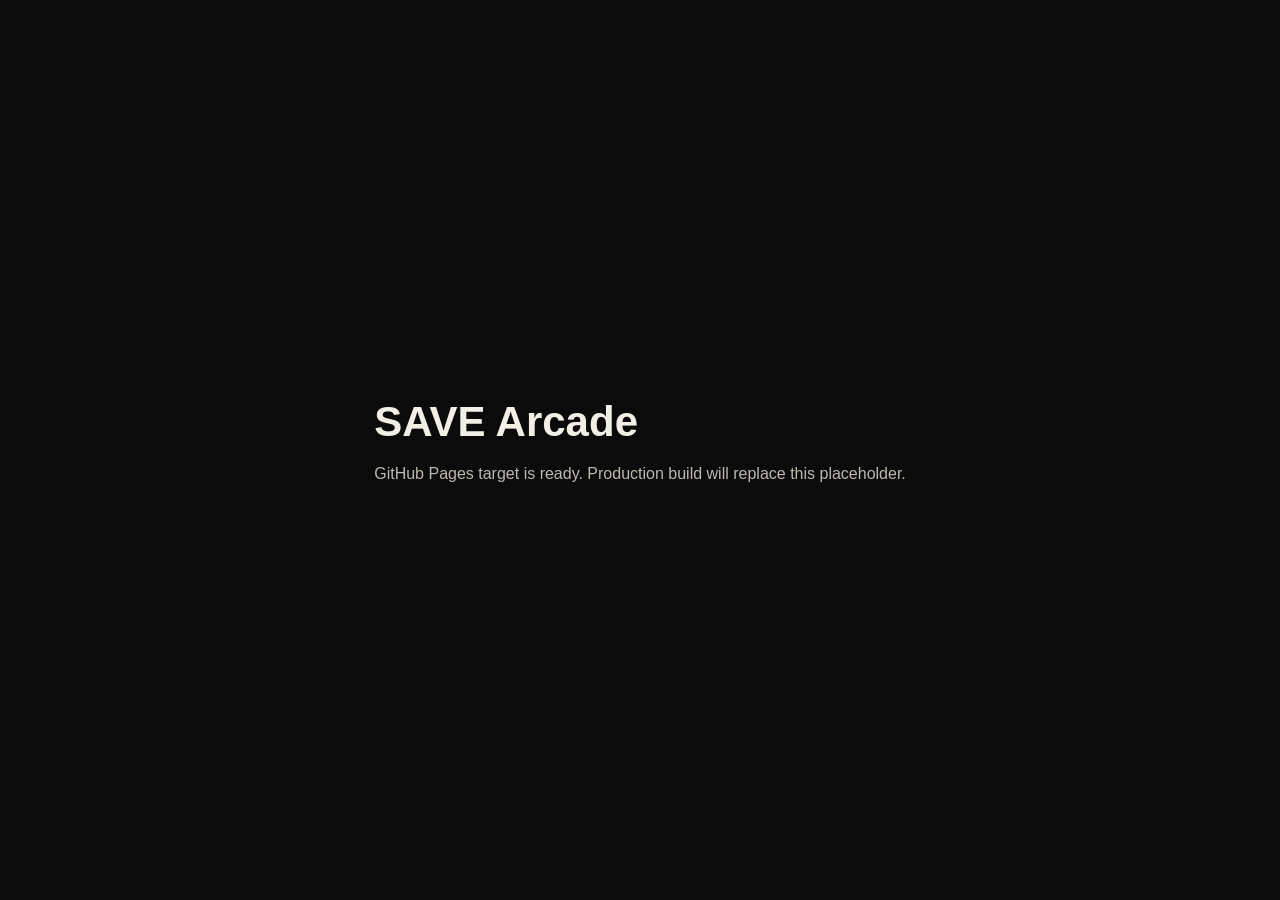
==== save-arcade/index.html @ f0452612 "Create SAVE Arcade GitHub Pages target" ====
<!doctype html>
<html lang="ru">
<head>
  <meta charset="utf-8" />
  <meta name="viewport" content="width=device-width,initial-scale=1" />
  <meta name="robots" content="noindex" />
  <title>SAVE Arcade</title>
  <style>
    html,body{margin:0;min-height:100%;background:#0b0b0b;color:#f2efe6;font-family:Arial,sans-serif}
    main{min-height:100vh;display:grid;place-items:center;padding:24px;box-sizing:border-box}
    div{max-width:680px}
    h1{font-size:42px;margin:0 0 12px}
    p{color:#bdb9af;line-height:1.5}
  </style>
</head>
<body>
  <main><div><h1>SAVE Arcade</h1><p>GitHub Pages target is ready. Production build will replace this placeholder.</p></div></main>
</body>
</html>
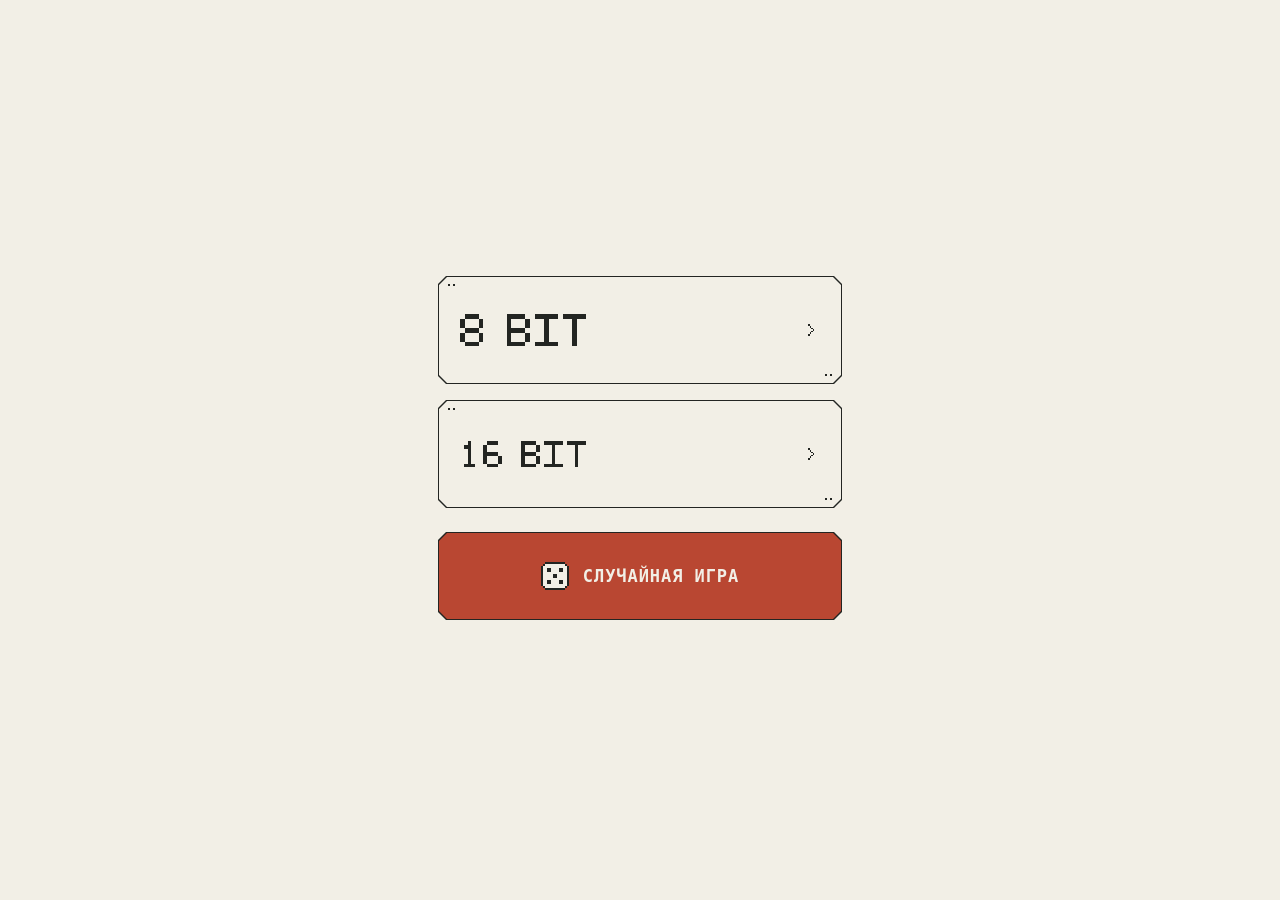
==== commit 5e4db49b: "Deploy SAVE Arcade GitHub Pages 20260927-161026" ====
--- a/save-arcade/index.html
+++ b/save-arcade/index.html
@@ -1,19 +1,22 @@
-<!doctype html>
-<html lang="ru">
-<head>
-  <meta charset="utf-8" />
-  <meta name="viewport" content="width=device-width,initial-scale=1" />
-  <meta name="robots" content="noindex" />
-  <title>SAVE Arcade</title>
-  <style>
-    html,body{margin:0;min-height:100%;background:#0b0b0b;color:#f2efe6;font-family:Arial,sans-serif}
-    main{min-height:100vh;display:grid;place-items:center;padding:24px;box-sizing:border-box}
-    div{max-width:680px}
-    h1{font-size:42px;margin:0 0 12px}
-    p{color:#bdb9af;line-height:1.5}
-  </style>
-</head>
-<body>
-  <main><div><h1>SAVE Arcade</h1><p>GitHub Pages target is ready. Production build will replace this placeholder.</p></div></main>
-</body>
+<!DOCTYPE html>
+<html lang="en">
+  <head>
+    <meta charset="UTF-8" />
+    <link rel="icon" type="image/svg+xml" href="/save-arcade/logo.svg" />
+    <meta
+      name="viewport"
+      content="width=device-width, initial-scale=1, shrink-to-fit=no, user-scalable=no, viewport-fit=cover"
+    />
+    <title>SAVE Arcade</title>
+    <script type="module" crossorigin src="/save-arcade/assets/index-Bg4QU2yu.js"></script>
+    <link rel="stylesheet" crossorigin href="/save-arcade/assets/index-a9hIFBiM.css">
+    <script type="module">import'data:text/javascript,if(!import.meta.resolve)throw Error("import.meta.resolve not supported")';import.meta.url;import("_").catch(()=>1);(async function*(){})().next();window.__vite_is_modern_browser=true</script>
+    <script type="module">!function(){if(window.__vite_is_modern_browser)return;console.warn("vite: loading legacy chunks, syntax error above and the same error below should be ignored");var e=document.getElementById("vite-legacy-polyfill"),n=document.createElement("script");n.src=e.src,n.onload=function(){System.import(document.getElementById('vite-legacy-entry').getAttribute('data-src'))},document.body.appendChild(n)}();</script>
+  </head>
+  <body>
+    <div id="root"></div>
+    <script nomodule>!function(){var e=document,t=e.createElement("script");if(!("noModule"in t)&&"onbeforeload"in t){var n=!1;e.addEventListener("beforeload",(function(e){if(e.target===t)n=!0;else if(!e.target.hasAttribute("nomodule")||!n)return;e.preventDefault()}),!0),t.type="module",t.src=".",e.head.appendChild(t),t.remove()}}();</script>
+    <script nomodule crossorigin id="vite-legacy-polyfill" src="/save-arcade/assets/polyfills-legacy-B8yMaMyM.js"></script>
+    <script nomodule crossorigin id="vite-legacy-entry" data-src="/save-arcade/assets/index-legacy-D33zymS5.js">System.import(document.getElementById('vite-legacy-entry').getAttribute('data-src'))</script>
+  </body>
 </html>
--- a/save-arcade/assets/index-a9hIFBiM.css
+++ b/save-arcade/assets/index-a9hIFBiM.css
@@ -0,0 +1 @@
+.vkui--vkBase--light,:root{--vkui--theme_name:"vkBase"}.vkui--vkBase--dark,.vkui--vkBase--light,:root{--vkui--theme_name_base:"vkBase";--vkui--size_base_padding_horizontal--regular:16px;--vkui--size_switch_height--regular:14px;--vkui--size_switch_height--compact:12px;--vkui--size_switch_width--regular:34px;--vkui--size_switch_width--compact:32px;--vkui--size_switch_pin--regular:20px;--vkui--size_switch_pin--compact:18px;--vkui--size_panel_header_height--regular:56px}.vkui--vkBase--dark,.vkui--vkBase--light,.vkui--vkCom--dark,.vkui--vkCom--light,.vkui--vkIOS--dark,.vkui--vkIOS--light,:root{--vkui--gradient_black:transparent 0%, rgba(0,0,0,.02) 15%, rgba(0,0,0,.08) 30%, rgba(0,0,0,.32) 70%, rgba(0,0,0,.38) 85%, rgba(0,0,0,.4) 100%;--vkui--gradient_white:rgba(255,255,255,0) 0%, rgba(255,255,255,.05) 15%, rgba(255,255,255,.2) 30%, rgba(255,255,255,.8) 70%, rgba(255,255,255,.95) 85%, #fff 100%;--vkui--blur_s:8px;--vkui--blur_m:16px;--vkui--blur_l:48px;--vkui--blur_x_l:96px;--vkui--font_weight_accent1:600;--vkui--font_weight_accent2:500;--vkui--font_weight_accent3:400;--vkui--font_weight_base1:600;--vkui--font_weight_base2:500;--vkui--font_weight_base3:400;--vkui--font_display_title1--font_size--regular:23px;--vkui--font_display_title1--line_height--regular:28px;--vkui--font_display_title1--font_weight--regular:600;--vkui--font_display_title2--font_size--regular:21px;--vkui--font_display_title2--line_height--regular:26px;--vkui--font_display_title2--font_weight--regular:600;--vkui--font_display_title2--font_size--compact:22px;--vkui--font_display_title2--line_height--compact:24px;--vkui--font_display_title2--font_weight--compact:600;--vkui--font_display_title3--font_size--regular:19px;--vkui--font_display_title3--line_height--regular:24px;--vkui--font_display_title3--font_weight--regular:600;--vkui--font_display_title4--font_size--regular:17px;--vkui--font_display_title4--line_height--regular:22px;--vkui--font_display_title4--font_weight--regular:600;--vkui--font_title1--font_size--regular:24px;--vkui--font_title1--line_height--regular:28px;--vkui--font_title1--font_weight--regular:600;--vkui--font_title2--font_size--regular:20px;--vkui--font_title2--line_height--regular:24px;--vkui--font_title2--font_weight--regular:500;--vkui--font_title3--font_size--regular:17px;--vkui--font_title3--line_height--regular:22px;--vkui--font_title3--font_weight--regular:600;--vkui--font_headline1--font_size--regular:16px;--vkui--font_headline1--line_height--regular:20px;--vkui--font_headline1--font_weight--regular:500;--vkui--font_headline2--font_size--regular:15px;--vkui--font_headline2--line_height--regular:20px;--vkui--font_headline2--font_weight--regular:500;--vkui--font_headline2--font_size--compact:14px;--vkui--font_headline2--line_height--compact:20px;--vkui--font_text--font_size--regular:16px;--vkui--font_text--line_height--regular:20px;--vkui--font_text--font_weight--regular:400;--vkui--font_paragraph--font_size--regular:15px;--vkui--font_paragraph--line_height--regular:20px;--vkui--font_paragraph--font_weight--regular:400;--vkui--font_subhead--font_size--regular:14px;--vkui--font_subhead--line_height--regular:18px;--vkui--font_subhead--font_weight--regular:400;--vkui--font_footnote--font_size--regular:13px;--vkui--font_footnote--line_height--regular:16px;--vkui--font_footnote--font_weight--regular:400;--vkui--font_footnote_caps--font_size--regular:13px;--vkui--font_footnote_caps--line_height--regular:16px;--vkui--font_footnote_caps--font_weight--regular:600;--vkui--font_footnote_caps--text_transform--regular:uppercase;--vkui--font_caption1--font_size--regular:12px;--vkui--font_caption1--line_height--regular:14px;--vkui--font_caption1--font_weight--regular:400;--vkui--font_caption1_caps--font_size--regular:12px;--vkui--font_caption1_caps--line_height--regular:14px;--vkui--font_caption1_caps--font_weight--regular:600;--vkui--font_caption1_caps--text_transform--regular:uppercase;--vkui--font_caption2--font_size--regular:11px;--vkui--font_caption2--line_height--regular:14px;--vkui--font_caption2--font_weight--regular:400;--vkui--font_caption2_caps--font_size--regular:11px;--vkui--font_caption2_caps--line_height--regular:14px;--vkui--font_caption2_caps--font_weight--regular:600;--vkui--font_caption2_caps--text_transform--regular:uppercase;--vkui--font_caption3--font_size--regular:9px;--vkui--font_caption3--line_height--regular:12px;--vkui--font_caption3--font_weight--regular:400;--vkui--font_caption3_caps--font_size--regular:9px;--vkui--font_caption3_caps--line_height--regular:12px;--vkui--font_caption3_caps--font_weight--regular:600;--vkui--font_caption3_caps--text_transform--regular:uppercase;--vkui--size_select_icon_padding--regular:6px;--vkui--size_select_icon_padding--compact:7px;--vkui--size_popup_base_padding--regular:32px;--vkui--size_popup_base_padding--compact:20px;--vkui--size_popup_header_padding--regular:24px;--vkui--size_popup_header_padding--compact:16px;--vkui--size_label_horizontal_margin--regular:16px;--vkui--size_border_radius_rounded--regular:48px;--vkui--size_check_border_radius--regular:4px;--vkui--size_border_radius_paper--regular:12px;--vkui--size_border_radius_promo--regular:20px;--vkui--size_cell_height--regular:48px;--vkui--size_cell_height--compact:44px;--vkui--size_field_height--regular:44px;--vkui--size_field_height--compact:36px;--vkui--size_search_height--regular:36px;--vkui--size_search_height--compact:32px;--vkui--size_button_extra_small_height--regular:24px;--vkui--size_button_extra_small_height--compact:22px;--vkui--size_button_small_height--regular:30px;--vkui--size_button_small_height--compact:28px;--vkui--size_button_medium_height--regular:36px;--vkui--size_button_medium_height--compact:32px;--vkui--size_button_large_height--regular:44px;--vkui--size_button_large_height--compact:36px;--vkui--size_checkbox--regular:16px;--vkui--size_arrow--regular:8px;--vkui--size_arrow_promo--regular:40px;--vkui--size_popup_medium--regular:680px;--vkui--size_popup_large--regular:880px;--vkui--size_field_horizontal_padding--regular:12px;--vkui--size_button_padding_horizontal--regular:12px;--vkui--size_arrow_padding--regular:12px;--vkui--size_tooltip_margin--regular:8px;--vkui--size_icon_u_i--regular:16px;--vkui--size_avatar_x_s--regular:24px;--vkui--size_avatar_s--regular:32px;--vkui--size_avatar_m--regular:48px;--vkui--size_avatar_l--regular:96px;--vkui--size_avatar_x_l--regular:128px;--vkui--size_badge_x_s--regular:12px;--vkui--size_badge_s--regular:16px;--vkui--size_badge_m--regular:24px;--vkui--size_badge_l--regular:44px;--vkui--size_badge_x_l--regular:56px;--vkui--size_cardgrid_padding--regular:8px;--vkui--size_cardgrid_padding_vertical--regular:8px;--vkui--size_base_padding_vertical--regular:12px;--vkui--size_button_group_gap_space--regular:1px;--vkui--size_button_group_gap_small--regular:8px;--vkui--size_button_group_gap_medium--regular:12px;--vkui--size_option_hierarchy--regular:32px;--vkui--size_button_base_small_padding_horizontal--regular:16px;--vkui--size_button_base_medium_padding_horizontal--regular:16px;--vkui--size_button_base_large_padding_horizontal--regular:20px;--vkui--size_button_base_small_padding_horizontal_icon--regular:12px;--vkui--size_button_base_medium_padding_horizontal_icon--regular:12px;--vkui--size_button_base_large_padding_horizontal_icon--regular:16px;--vkui--size_button_tertiary_small_padding_horizontal--regular:12px;--vkui--size_button_tertiary_medium_padding_horizontal--regular:12px;--vkui--size_button_tertiary_large_padding_horizontal--regular:16px;--vkui--size_button_tertiary_small_padding_horizontal_icon--regular:8px;--vkui--size_button_tertiary_medium_padding_horizontal_icon--regular:8px;--vkui--size_button_tertiary_large_padding_horizontal_icon--regular:12px;--vkui--size_button_minimum_width--regular:80px;--vkui--size_split_col_padding_horizontal--regular:16px;--vkui--size_subnavigation_bar_gap--regular:8px;--vkui--size_subnavigation_bar_padding_vertical--regular:12px;--vkui--size_border1x--regular:1px;--vkui--size_border2x--regular:.5px;--vkui--size_border3x--regular:.33px;--vkui--spacing_size_3xs:2px;--vkui--spacing_size_2xs:2px;--vkui--spacing_size_xs:4px;--vkui--spacing_size_s:6px;--vkui--spacing_size_m:8px;--vkui--spacing_size_l:10px;--vkui--spacing_size_xl:12px;--vkui--spacing_size_2xl:16px;--vkui--spacing_size_3xl:20px;--vkui--spacing_size_4xl:24px;--vkui--spacing_size_5xl:32px;--vkui--spacing_size_6xl:40px;--vkui--animation_duration_l:.4s;--vkui--animation_duration_m:.2s;--vkui--animation_duration_s:.1s;--vkui--animation_easing_default:cubic-bezier(.3, .3, .5, 1);--vkui--opacity_disable:.52;--vkui--opacity_disable_accessibility:.52;--vkui--opacity_active:.72;--vkui--z_index_modal:99;--vkui--z_index_popout:100;--vkui--font_headline--font_size--regular:16px;--vkui--font_headline--line_height--regular:20px;--vkui--font_headline--font_weight--regular:500;--vkui--color_background_accent_tint:#5a9eff;--vkui--color_background_contrast_secondary_alpha--hover:rgba(255,255,255,.24);--vkui--color_background_contrast_secondary_alpha--active:rgba(255,255,255,.28);--vkui--color_text_primary_invariably:#000;--vkui--color_text_link_tint:#71aaeb;--vkui--color_text_link_visited:#4986cc;--vkui--color_icon_contrast_secondary:#f2f3f5;--vkui--color_accent_orange_fire:#f05c44;--vkui--color_accent_secondary:#3f8ae0;--vkui--color_overlay_primary:rgba(0,0,0,.4);--vkui--color_overlay_primary--hover:rgba(0,0,0,.44);--vkui--color_overlay_primary--active:rgba(0,0,0,.48);--vkui--color_avatar_overlay:rgba(0,0,0,.6);--vkui--color_avatar_overlay--hover:rgba(0,0,0,.64);--vkui--color_avatar_overlay--active:rgba(0,0,0,.68);--vkui--color_avatar_overlay_inverse_alpha:rgba(255,255,255,.85);--vkui--color_avatar_overlay_inverse_alpha--hover:rgba(255,255,255,.89);--vkui--color_avatar_overlay_inverse_alpha--active:rgba(255,255,255,.93);--vkui--color_transparent:transparent}.vkui--vkBase--light,.vkui--vkCom--light,.vkui--vkIOS--light,:root{--vkui--gradient_tint:rgba(249,249,249,0) 0%, rgba(249,249,249,.05) 15%, rgba(249,249,249,.2) 30%, rgba(249,249,249,.8) 70%, rgba(249,249,249,.95) 85%, #f9f9f9 100%;--vkui--gradient:rgba(255,255,255,0) 0%, rgba(255,255,255,.05) 15%, rgba(255,255,255,.2) 30%, rgba(255,255,255,.8) 70%, rgba(255,255,255,.95) 85%, #fff 100%;--vkui--elevation1:0px 0px 2px rgba(0,0,0,.03), 0px 2px 2px rgba(0,0,0,.06);--vkui--elevation1_invert_y:0px 0px 2px rgba(0,0,0,.03), 0px -2px 2px rgba(0,0,0,.06);--vkui--elevation2:0px 4px 8px rgba(0,0,0,.04), 0px 0px 4px rgba(0,0,0,.06);--vkui--elevation3:0px 0px 2px rgba(0,0,0,.08), 0px 4px 16px rgba(0,0,0,.08);--vkui--elevation4:0px 0px 8px rgba(0,0,0,.12), 0px 16px 16px rgba(0,0,0,.16);--vkui--colors_scheme:light;--vkui--color_background_accent_tint--hover:#5698f7;--vkui--color_background_accent_tint--active:#5393ef;--vkui--color_background_accent_alternative--hover:#2483e4;--vkui--color_background_accent_alternative--active:#237edd;--vkui--color_background_content--hover:#f5f5f7;--vkui--color_background_content--active:#ebecef;--vkui--color_background_content_alpha:rgba(255,255,255,.8);--vkui--color_background_content_alpha--hover:rgba(255,255,255,.84);--vkui--color_background_content_alpha--active:rgba(255,255,255,.88);--vkui--color_background_content_inverse:#19191a;--vkui--color_background_content_inverse--hover:#18191b;--vkui--color_background_content_inverse--active:#17181d;--vkui--color_background_tertiary_alpha:rgba(0,0,0,.03);--vkui--color_background_tertiary_alpha--hover:rgba(0,0,0,.07);--vkui--color_background_tertiary_alpha--active:rgba(0,0,0,.11);--vkui--color_background_contrast--hover:#f5f5f7;--vkui--color_background_contrast--active:#ebecef;--vkui--color_background_contrast_secondary_alpha:rgba(255,255,255,.2);--vkui--color_background_contrast_themed:#fff;--vkui--color_background_contrast_themed--hover:#f5f5f7;--vkui--color_background_contrast_themed--active:#ebecef;--vkui--color_background_modal:#fff;--vkui--color_background_modal--hover:#f5f5f7;--vkui--color_background_modal--active:#ebecef;--vkui--color_background_positive--hover:#48ac4a;--vkui--color_background_positive--active:#45a64a;--vkui--color_background_positive_tint:#e8f9e8;--vkui--color_background_positive_tint--hover:#dff0e1;--vkui--color_background_positive_tint--active:#d5e6da;--vkui--color_background_warning:#fff2d6;--vkui--color_background_warning--hover:#f5e9d0;--vkui--color_background_warning--active:#ebe0ca;--vkui--color_background_negative--hover:#dd4446;--vkui--color_background_negative--active:#d44245;--vkui--color_background_info_tint:#deeeff;--vkui--color_background_info_tint--hover:#d5e5f7;--vkui--color_background_info_tint--active:#ccdcef;--vkui--color_header_background--hover:#f5f5f7;--vkui--color_header_background--active:#ebecef;--vkui--color_text_primary:#000;--vkui--color_text_primary--hover:#000102;--vkui--color_text_primary--active:#000105;--vkui--color_text_primary_alpha:rgba(37,41,46,.84);--vkui--color_text_primary_alpha--hover:rgba(37,41,46,.88);--vkui--color_text_primary_alpha--active:rgba(37,41,46,.92);--vkui--color_text_primary_invariably--hover:#000102;--vkui--color_text_primary_invariably--active:#000105;--vkui--color_text_secondary--hover:#7c8795;--vkui--color_text_secondary--active:#778292;--vkui--color_text_secondary_alpha:rgba(37,41,46,.55);--vkui--color_text_secondary_alpha--hover:rgba(37,41,46,.59);--vkui--color_text_secondary_alpha--active:rgba(37,41,46,.63);--vkui--color_text_tertiary--hover:#939ca9;--vkui--color_text_tertiary--active:#8d96a4;--vkui--color_text_contrast--hover:#f5f5f7;--vkui--color_text_contrast--active:#ebecef;--vkui--color_text_contrast_themed--hover:#f5f5f7;--vkui--color_text_contrast_themed--active:#ebecef;--vkui--color_text_positive--hover:#48ac4a;--vkui--color_text_positive--active:#45a64a;--vkui--color_text_negative--hover:#dd4446;--vkui--color_text_negative--active:#d44245;--vkui--color_text_link_tint--hover:#6ca4e4;--vkui--color_text_link_tint--active:#689edd;--vkui--color_text_link_visited--hover:#4681c6;--vkui--color_text_link_visited--active:#437dc1;--vkui--color_link_contrast--hover:#f5f5f7;--vkui--color_link_contrast--active:#ebecef;--vkui--color_icon_primary:#2c2d2e;--vkui--color_icon_primary--hover:#2a2c2f;--vkui--color_icon_primary--active:#282b2f;--vkui--color_icon_primary_invariably--hover:#2a2c2f;--vkui--color_icon_primary_invariably--active:#282b2f;--vkui--color_icon_medium_alpha:rgba(0,0,0,.48);--vkui--color_icon_medium_alpha--hover:rgba(0,0,0,.52);--vkui--color_icon_medium_alpha--active:rgba(0,0,0,.56);--vkui--color_icon_secondary--hover:#939ca9;--vkui--color_icon_secondary--active:#8d96a4;--vkui--color_icon_secondary_alpha:rgba(0,0,0,.36);--vkui--color_icon_secondary_alpha--hover:rgba(0,0,0,.4);--vkui--color_icon_secondary_alpha--active:rgba(0,0,0,.44);--vkui--color_icon_tertiary_alpha:rgba(0,0,0,.24);--vkui--color_icon_tertiary_alpha--hover:rgba(0,0,0,.28);--vkui--color_icon_tertiary_alpha--active:rgba(0,0,0,.32);--vkui--color_icon_contrast--hover:#f5f5f7;--vkui--color_icon_contrast--active:#ebecef;--vkui--color_icon_contrast_themed--hover:#f5f5f7;--vkui--color_icon_contrast_themed--active:#ebecef;--vkui--color_icon_contrast_secondary--hover:#e8eaee;--vkui--color_icon_contrast_secondary--active:#dfe1e6;--vkui--color_icon_positive--hover:#48ac4a;--vkui--color_icon_positive--active:#45a64a;--vkui--color_icon_warning:#f8a01c;--vkui--color_icon_warning--hover:#ee9a1d;--vkui--color_icon_warning--active:#e4941f;--vkui--color_icon_negative--hover:#dd4446;--vkui--color_icon_negative--active:#d44245;--vkui--color_separator_primary2x--hover:#c3c4c7;--vkui--color_separator_primary2x--active:#bbbdc1;--vkui--color_separator_primary3x--hover:#b6b8bc;--vkui--color_separator_primary3x--active:#afb1b6;--vkui--color_separator_primary_alpha:rgba(0,0,0,.12);--vkui--color_separator_primary_alpha--hover:rgba(0,0,0,.16);--vkui--color_separator_primary_alpha--active:rgba(0,0,0,.2);--vkui--color_stroke_positive--hover:#48ac4a;--vkui--color_stroke_positive--active:#45a64a;--vkui--color_stroke_negative--hover:#dd4446;--vkui--color_stroke_negative--active:#d44245;--vkui--color_stroke_contrast:#fff;--vkui--color_stroke_contrast--hover:#f5f5f7;--vkui--color_stroke_contrast--active:#ebecef;--vkui--color_stroke_primary:#2c2d2e;--vkui--color_stroke_primary--hover:#2a2c2f;--vkui--color_stroke_primary--active:#282b2f;--vkui--color_image_border_alpha:rgba(0,0,0,.08);--vkui--color_image_border_alpha--hover:rgba(0,0,0,.12);--vkui--color_image_border_alpha--active:rgba(0,0,0,.16);--vkui--color_field_border_alpha:rgba(0,0,0,.12);--vkui--color_field_border_alpha--hover:rgba(0,0,0,.24);--vkui--color_field_border_alpha--active:rgba(0,0,0,.36);--vkui--color_accent_red--hover:#f53247;--vkui--color_accent_red--active:#eb3046;--vkui--color_accent_orange_fire--hover:#e65944;--vkui--color_accent_orange_fire--active:#dd5643;--vkui--color_accent_orange--hover:#f59a02;--vkui--color_accent_orange--active:#eb9405;--vkui--color_accent_orange_peach:#f9b54f;--vkui--color_accent_orange_peach--hover:#efae4e;--vkui--color_accent_orange_peach--active:#e5a84e;--vkui--color_accent_green--hover:#48ac4a;--vkui--color_accent_green--active:#45a64a;--vkui--color_accent_purple--hover:#6e59df;--vkui--color_accent_purple--active:#6a56d8;--vkui--color_accent_violet--hover:#742dbb;--vkui--color_accent_violet--active:#6f2cb6;--vkui--color_accent_raspberry_pink:#e03fab;--vkui--color_accent_raspberry_pink--hover:#d73da7;--vkui--color_accent_raspberry_pink--active:#ce3ba2;--vkui--color_accent_secondary--hover:#3c85d9;--vkui--color_accent_secondary--active:#3a80d3;--vkui--color_action_sheet_text:#3f8ae0;--vkui--color_action_sheet_text--hover:#3c85d9;--vkui--color_action_sheet_text--active:#3a80d3;--vkui--color_image_placeholder:#f2f3f5;--vkui--color_image_placeholder--hover:#e8eaee;--vkui--color_image_placeholder--active:#dfe1e6;--vkui--color_image_placeholder_alpha:rgba(0,28,61,.08);--vkui--color_image_placeholder_alpha--hover:rgba(0,28,61,.12);--vkui--color_image_placeholder_alpha--active:rgba(0,28,61,.16);--vkui--color_write_bar_input_border_alpha:rgba(0,0,0,.08);--vkui--color_write_bar_input_border_alpha--hover:rgba(0,0,0,.12);--vkui--color_write_bar_input_border_alpha--active:rgba(0,0,0,.16);--vkui--color_segmented_control:#fff;--vkui--color_segmented_control--hover:#f5f5f7;--vkui--color_segmented_control--active:#ebecef;--vkui--color_tabbar_text_inactive:#99a2ad;--vkui--color_tabbar_text_inactive--hover:#939ca9;--vkui--color_tabbar_text_inactive--active:#8d96a4;--vkui--color_transparent--hover:rgba(0,16,61,.04);--vkui--color_transparent--active:rgba(0,16,61,.08)}.vkui--vkBase--dark,.vkui--vkBase--light,.vkui--vkIOS--dark,.vkui--vkIOS--light,:root{--vkui--font_family_fallbacks:-apple-system, system-ui, "Helvetica Neue", Roboto, sans-serif;--vkui--font_family_accent:-apple-system, system-ui, "Helvetica Neue", Roboto, sans-serif;--vkui--font_family_base:-apple-system, system-ui, "Helvetica Neue", Roboto, sans-serif;--vkui--font_display_title1--font_family--regular:-apple-system, system-ui, "Helvetica Neue", Roboto, sans-serif;--vkui--font_display_title2--font_family--regular:-apple-system, system-ui, "Helvetica Neue", Roboto, sans-serif;--vkui--font_display_title2--font_family--compact:-apple-system, system-ui, "Helvetica Neue", Roboto, sans-serif;--vkui--font_display_title3--font_family--regular:-apple-system, system-ui, "Helvetica Neue", Roboto, sans-serif;--vkui--font_display_title4--font_family--regular:-apple-system, system-ui, "Helvetica Neue", Roboto, sans-serif;--vkui--font_title1--font_family--regular:-apple-system, system-ui, "Helvetica Neue", Roboto, sans-serif;--vkui--font_title2--font_family--regular:-apple-system, system-ui, "Helvetica Neue", Roboto, sans-serif;--vkui--font_title3--font_family--regular:-apple-system, system-ui, "Helvetica Neue", Roboto, sans-serif;--vkui--font_headline1--font_family--regular:-apple-system, system-ui, "Helvetica Neue", Roboto, sans-serif;--vkui--font_headline1--font_size--compact:15px;--vkui--font_headline1--line_height--compact:20px;--vkui--font_headline2--font_family--regular:-apple-system, system-ui, "Helvetica Neue", Roboto, sans-serif;--vkui--font_text--font_family--regular:-apple-system, system-ui, "Helvetica Neue", Roboto, sans-serif;--vkui--font_text--font_size--compact:15px;--vkui--font_text--line_height--compact:20px;--vkui--font_paragraph--font_family--regular:-apple-system, system-ui, "Helvetica Neue", Roboto, sans-serif;--vkui--font_subhead--font_family--regular:-apple-system, system-ui, "Helvetica Neue", Roboto, sans-serif;--vkui--font_subhead--font_size--compact:13px;--vkui--font_subhead--line_height--compact:16px;--vkui--font_footnote--font_family--regular:-apple-system, system-ui, "Helvetica Neue", Roboto, sans-serif;--vkui--font_footnote_caps--font_family--regular:-apple-system, system-ui, "Helvetica Neue", Roboto, sans-serif;--vkui--font_caption1--font_family--regular:-apple-system, system-ui, "Helvetica Neue", Roboto, sans-serif;--vkui--font_caption1_caps--font_family--regular:-apple-system, system-ui, "Helvetica Neue", Roboto, sans-serif;--vkui--font_caption2--font_family--regular:-apple-system, system-ui, "Helvetica Neue", Roboto, sans-serif;--vkui--font_caption2_caps--font_family--regular:-apple-system, system-ui, "Helvetica Neue", Roboto, sans-serif;--vkui--font_caption3--font_family--regular:-apple-system, system-ui, "Helvetica Neue", Roboto, sans-serif;--vkui--font_caption3_caps--font_family--regular:-apple-system, system-ui, "Helvetica Neue", Roboto, sans-serif;--vkui--size_popup_small--regular:430px;--vkui--size_form_item_padding_vertical--regular:12px;--vkui--font_headline--font_family--regular:-apple-system, system-ui, "Helvetica Neue", Roboto, sans-serif;--vkui--font_headline--font_size--compact:15px;--vkui--font_headline--line_height--compact:20px;--vkui--color_background_contrast_inverse:#2c2d2e;--vkui--color_background_positive:#4bb34b;--vkui--color_text_positive:#4bb34b;--vkui--color_icon_primary_invariably:#2c2d2e;--vkui--color_icon_positive:#4bb34b;--vkui--color_stroke_positive:#4bb34b;--vkui--color_accent_gray:#a3adb8;--vkui--color_accent_red:#ff3347;--vkui--color_accent_orange:#ffa000;--vkui--color_accent_lime:#aff70d;--vkui--color_accent_green:#4bb34b;--vkui--color_accent_cyan:#13ffd0;--vkui--color_accent_azure:#07f;--vkui--color_accent_pink:#f45fff;--vkui--color_overlay_secondary:rgba(0,0,0,.27);--vkui--color_overlay_secondary--hover:rgba(0,0,0,.31);--vkui--color_overlay_secondary--active:rgba(0,0,0,.35)}.vkui--vkBase--dark,.vkui--vkBase--light,.vkui--vkCom--dark,.vkui--vkCom--light,:root{--vkui--size_border_radius--regular:8px;--vkui--size_card_border_radius--regular:8px;--vkui--size_panel_header_height--compact:48px;--vkui--animation_easing_platform:cubic-bezier(.4, 0, .2, 1)}.vkui--vkBase--light,.vkui--vkIOS--light,:root{--vkui--color_background_accent:#2688eb;--vkui--color_background_accent--hover:#2483e4;--vkui--color_background_accent--active:#237edd;--vkui--color_background_accent_themed:#2688eb;--vkui--color_background_accent_themed--hover:#2483e4;--vkui--color_background_accent_themed--active:#237edd;--vkui--color_background_accent_themed_alpha:rgba(38,136,235,.2);--vkui--color_background_accent_themed_alpha--hover:rgba(38,136,235,.24);--vkui--color_background_accent_themed_alpha--active:rgba(38,136,235,.28);--vkui--color_background:#ebedf0;--vkui--color_background--hover:#e2e4e9;--vkui--color_background--active:#d8dbe2;--vkui--color_background_content:#fff;--vkui--color_background_secondary:#f5f5f5;--vkui--color_background_secondary--hover:#ebecee;--vkui--color_background_secondary--active:#e1e3e6;--vkui--color_background_secondary_alpha:rgba(0,0,0,.04);--vkui--color_background_secondary_alpha--hover:rgba(0,0,0,.08);--vkui--color_background_secondary_alpha--active:rgba(0,0,0,.12);--vkui--color_background_tertiary:#f9f9f9;--vkui--color_background_tertiary--hover:#eff0f1;--vkui--color_background_tertiary--active:#e5e6ea;--vkui--color_background_contrast:#fff;--vkui--color_background_contrast_inverse--hover:#2a2c2f;--vkui--color_background_contrast_inverse--active:#282b2f;--vkui--color_background_modal_inverse:#1c1d1e;--vkui--color_background_modal_inverse--hover:#1b1c1f;--vkui--color_background_modal_inverse--active:#1a1c20;--vkui--color_background_negative:#e64646;--vkui--color_background_negative_tint:#ffe9e9;--vkui--color_background_negative_tint--hover:#f5e0e2;--vkui--color_background_negative_tint--active:#ebd8db;--vkui--color_field_background:#f2f3f5;--vkui--color_field_background--hover:#e8eaee;--vkui--color_field_background--active:#dfe1e6;--vkui--color_header_background:#fff;--vkui--color_text_accent:#2688eb;--vkui--color_text_accent--hover:#2483e4;--vkui--color_text_accent--active:#237edd;--vkui--color_text_accent_themed:#2688eb;--vkui--color_text_accent_themed--hover:#2483e4;--vkui--color_text_accent_themed--active:#237edd;--vkui--color_text_secondary:#818c99;--vkui--color_text_subhead:#6d7885;--vkui--color_text_subhead--hover:#697482;--vkui--color_text_subhead--active:#64707f;--vkui--color_text_tertiary:#99a2ad;--vkui--color_text_contrast:#fff;--vkui--color_text_contrast_themed:#fff;--vkui--color_text_negative:#e64646;--vkui--color_text_link:#2d81e0;--vkui--color_text_link--hover:#2b7cd9;--vkui--color_text_link--active:#2978d3;--vkui--color_text_link_themed:#2d81e0;--vkui--color_text_link_themed--hover:#2b7cd9;--vkui--color_text_link_themed--active:#2978d3;--vkui--color_text_muted:#2c2d2e;--vkui--color_text_muted--hover:#2a2c2f;--vkui--color_text_muted--active:#282b2f;--vkui--color_link_contrast:#fff;--vkui--color_icon_accent:#2688eb;--vkui--color_icon_accent--hover:#2483e4;--vkui--color_icon_accent--active:#237edd;--vkui--color_icon_accent_themed:#2688eb;--vkui--color_icon_accent_themed--hover:#2483e4;--vkui--color_icon_accent_themed--active:#237edd;--vkui--color_icon_medium:#818c99;--vkui--color_icon_medium--hover:#7c8795;--vkui--color_icon_medium--active:#778292;--vkui--color_icon_secondary:#99a2ad;--vkui--color_icon_tertiary:#b8c1cc;--vkui--color_icon_tertiary--hover:#b1bac6;--vkui--color_icon_tertiary--active:#a9b3c1;--vkui--color_icon_contrast:#fff;--vkui--color_icon_contrast_themed:#fff;--vkui--color_icon_negative:#e64646;--vkui--color_stroke_accent:#2688eb;--vkui--color_stroke_accent--hover:#2483e4;--vkui--color_stroke_accent--active:#237edd;--vkui--color_stroke_accent_themed:#2688eb;--vkui--color_stroke_accent_themed--hover:#2483e4;--vkui--color_stroke_accent_themed--active:#237edd;--vkui--color_separator_primary:#d7d8d9;--vkui--color_separator_primary--hover:#ced0d3;--vkui--color_separator_primary--active:#c6c8cd;--vkui--color_separator_primary2x:#cbcccd;--vkui--color_separator_primary3x:#bebfc1;--vkui--color_separator_secondary:#e1e3e6;--vkui--color_separator_secondary--hover:#d8dbdf;--vkui--color_separator_secondary--active:#cfd2d8;--vkui--color_stroke_negative:#e64646;--vkui--color_accent_blue:#2688eb;--vkui--color_accent_blue--hover:#2483e4;--vkui--color_accent_blue--active:#237edd;--vkui--color_accent_gray--hover:#9ca7b3;--vkui--color_accent_gray--active:#96a0ae;--vkui--color_accent_lime--hover:#a8ee0f;--vkui--color_accent_lime--active:#a1e511;--vkui--color_accent_cyan--hover:#12f5ca;--vkui--color_accent_cyan--active:#11ecc4;--vkui--color_accent_azure--hover:#0073f7;--vkui--color_accent_azure--active:#006fef;--vkui--color_accent_purple:#735ce6;--vkui--color_accent_violet:#792ec0;--vkui--color_accent_pink--hover:#ea5cf7;--vkui--color_accent_pink--active:#e059ef;--vkui--color_skeleton_from:#f5f5f5;--vkui--color_skeleton_from--hover:#ebecee;--vkui--color_skeleton_from--active:#e1e3e6;--vkui--color_skeleton_to:#e1e3e6;--vkui--color_skeleton_to--hover:#d8dbdf;--vkui--color_skeleton_to--active:#cfd2d8;--vkui--color_button_text:#2688eb;--vkui--color_button_text--hover:#2483e4;--vkui--color_button_text--active:#237edd;--vkui--color_button_icon:#2688eb;--vkui--color_button_icon--hover:#2483e4;--vkui--color_button_icon--active:#237edd;--vkui--color_button_stroke:#2688eb;--vkui--color_button_stroke--hover:#2483e4;--vkui--color_button_stroke--active:#237edd;--vkui--color_write_bar_icon:#3f8ae0;--vkui--color_write_bar_icon--hover:#3c85d9;--vkui--color_write_bar_icon--active:#3a80d3;--vkui--color_write_bar_input_background:#f2f3f5;--vkui--color_write_bar_input_background--hover:#e8eaee;--vkui--color_write_bar_input_background--active:#dfe1e6;--vkui--color_write_bar_input_border:#e1e3e6;--vkui--color_write_bar_input_border--hover:#d8dbdf;--vkui--color_write_bar_input_border--active:#cfd2d8;--vkui--color_track_background:#e1e3e6;--vkui--color_track_background--hover:#d8dbdf;--vkui--color_track_background--active:#cfd2d8;--vkui--color_track_buffer:#a0bfe4;--vkui--color_track_buffer--hover:#9ab8dd;--vkui--color_track_buffer--active:#93b1d7;--vkui--color_search_field_background:#ebedf0;--vkui--color_search_field_background--hover:#e2e4e9;--vkui--color_search_field_background--active:#d8dbe2;--vkui--color_panel_header_icon:#2688eb;--vkui--color_panel_header_icon--hover:#2483e4;--vkui--color_panel_header_icon--active:#237edd}.vkui--vkBase--light,.vkui--vkCom--dark,.vkui--vkCom--light,.vkui--vkIOS--light,:root{--vkui--color_background_accent_alternative:#2688eb}.vkui--vkBase--dark{--vkui--theme_name:"vkBaseDark"}.vkui--vkBase--dark,.vkui--vkIOS--dark{--vkui--gradient_tint:rgba(32,32,33,0) 0%, rgba(32,32,33,.05) 15%, rgba(32,32,33,.2) 30%, rgba(32,32,33,.8) 70%, rgba(32,32,33,.95) 85%, #202021 100%;--vkui--gradient:rgba(25,25,26,0) 0%, rgba(25,25,26,.05) 15%, rgba(25,25,26,.2) 30%, rgba(25,25,26,.8) 70%, rgba(25,25,26,.95) 85%, #19191a 100%;--vkui--color_background_accent:#529ef4;--vkui--color_background_accent--hover:#59a2f4;--vkui--color_background_accent--active:#60a6f5;--vkui--color_background_accent_themed:#fff;--vkui--color_background_accent_themed--hover:#ebedf0;--vkui--color_background_accent_themed--active:#d7d8db;--vkui--color_background_accent_alternative:#529ef4;--vkui--color_background_accent_alternative--hover:#59a2f4;--vkui--color_background_accent_alternative--active:#60a6f5;--vkui--color_background:#0a0a0a;--vkui--color_background--hover:#141414;--vkui--color_background--active:#1e1e1e;--vkui--color_background_content:#19191a;--vkui--color_background_content--hover:#222223;--vkui--color_background_content--active:#2b2b2c;--vkui--color_background_secondary:#232324;--vkui--color_background_secondary--hover:#2c2c2d;--vkui--color_background_secondary--active:#353536;--vkui--color_background_secondary_alpha:rgba(255,255,255,.1);--vkui--color_background_secondary_alpha--hover:rgba(255,255,255,.14);--vkui--color_background_secondary_alpha--active:rgba(255,255,255,.18);--vkui--color_background_tertiary:#202021;--vkui--color_background_tertiary--hover:#29292a;--vkui--color_background_tertiary--active:#323233;--vkui--color_background_contrast_inverse--hover:#343536;--vkui--color_background_contrast_inverse--active:#3d3e3f;--vkui--color_background_contrast_themed:#2c2d2e;--vkui--color_background_contrast_themed--hover:#343536;--vkui--color_background_contrast_themed--active:#3d3e3f;--vkui--color_background_modal:#1c1d1e;--vkui--color_background_modal--hover:#252627;--vkui--color_background_modal--active:#2e2f30;--vkui--color_background_positive_tint:#2e3e2b;--vkui--color_background_positive_tint--hover:#364633;--vkui--color_background_positive_tint--active:#3f4d3c;--vkui--color_background_negative:#ff5c5c;--vkui--color_field_background:#232324;--vkui--color_field_background--hover:#2c2c2d;--vkui--color_field_background--active:#353536;--vkui--color_header_background:#19191a;--vkui--color_header_background--hover:#222223;--vkui--color_header_background--active:#2b2b2c;--vkui--color_text_accent:#529ef4;--vkui--color_text_accent--hover:#59a2f4;--vkui--color_text_accent--active:#60a6f5;--vkui--color_text_accent_themed:#fff;--vkui--color_text_accent_themed--hover:#ebedf0;--vkui--color_text_accent_themed--active:#d7d8db;--vkui--color_text_primary:#e1e3e6;--vkui--color_text_secondary:#76787a;--vkui--color_text_secondary--hover:#7b7d7f;--vkui--color_text_secondary--active:#818385;--vkui--color_text_subhead:#969a9f;--vkui--color_text_subhead--hover:#9a9ea3;--vkui--color_text_subhead--active:#9ea2a7;--vkui--color_text_tertiary:#5d5f61;--vkui--color_text_tertiary--hover:#636567;--vkui--color_text_tertiary--active:#6a6c6e;--vkui--color_text_contrast_themed:#000;--vkui--color_text_contrast_themed--hover:#0a0a0a;--vkui--color_text_contrast_themed--active:#141414;--vkui--color_text_negative:#ff5c5c;--vkui--color_text_link:#529ef4;--vkui--color_text_link--hover:#59a2f4;--vkui--color_text_link--active:#60a6f5;--vkui--color_text_link_themed:#fff;--vkui--color_text_link_themed--hover:#ebedf0;--vkui--color_text_link_themed--active:#d7d8db;--vkui--color_text_muted:#e1e3e6;--vkui--color_text_muted--hover:#e2e4e7;--vkui--color_text_muted--active:#e3e5e8;--vkui--color_icon_accent:#529ef4;--vkui--color_icon_accent--hover:#59a2f4;--vkui--color_icon_accent--active:#60a6f5;--vkui--color_icon_accent_themed:#fff;--vkui--color_icon_accent_themed--hover:#ebedf0;--vkui--color_icon_accent_themed--active:#d7d8db;--vkui--color_icon_medium:#b0b1b6;--vkui--color_icon_medium--hover:#b3b4b9;--vkui--color_icon_medium--active:#b6b7bc;--vkui--color_icon_medium_alpha:rgba(241,247,255,.66);--vkui--color_icon_medium_alpha--hover:rgba(241,247,255,.7);--vkui--color_icon_medium_alpha--active:rgba(241,247,255,.74);--vkui--color_icon_secondary:#76787a;--vkui--color_icon_secondary--hover:#7b7d7f;--vkui--color_icon_secondary--active:#818385;--vkui--color_icon_secondary_alpha:rgba(241,247,255,.43);--vkui--color_icon_secondary_alpha--hover:rgba(241,247,255,.47);--vkui--color_icon_secondary_alpha--active:rgba(241,247,255,.51);--vkui--color_icon_tertiary:#5d5f61;--vkui--color_icon_tertiary--hover:#636567;--vkui--color_icon_tertiary--active:#6a6c6e;--vkui--color_icon_tertiary_alpha:rgba(255,255,255,.3);--vkui--color_icon_tertiary_alpha--hover:rgba(255,255,255,.34);--vkui--color_icon_tertiary_alpha--active:rgba(255,255,255,.38);--vkui--color_icon_contrast--hover:#ebedf0;--vkui--color_icon_contrast--active:#d7d8db;--vkui--color_icon_contrast_themed:#000;--vkui--color_icon_contrast_themed--hover:#0a0a0a;--vkui--color_icon_contrast_themed--active:#141414;--vkui--color_icon_negative:#ff5c5c;--vkui--color_stroke_accent:#529ef4;--vkui--color_stroke_accent--hover:#59a2f4;--vkui--color_stroke_accent--active:#60a6f5;--vkui--color_stroke_accent_themed:#fff;--vkui--color_stroke_accent_themed--hover:#ebedf0;--vkui--color_stroke_accent_themed--active:#d7d8db;--vkui--color_separator_secondary:#141415;--vkui--color_separator_secondary--hover:#1d1d1e;--vkui--color_separator_secondary--active:#272728;--vkui--color_stroke_negative:#ff5c5c;--vkui--color_accent_blue:#71aaeb;--vkui--color_accent_blue--hover:#77adec;--vkui--color_accent_blue--active:#7cb1ed;--vkui--color_accent_gray--hover:#a7b0bb;--vkui--color_accent_gray--active:#aab4be;--vkui--color_accent_lime--hover:#b2f717;--vkui--color_accent_lime--active:#b5f820;--vkui--color_accent_cyan--hover:#1cffd2;--vkui--color_accent_cyan--active:#26ffd4;--vkui--color_accent_azure--hover:#0a7cff;--vkui--color_accent_azure--active:#1482ff;--vkui--color_accent_purple:#9985ff;--vkui--color_accent_purple--hover:#9d8aff;--vkui--color_accent_purple--active:#a18fff;--vkui--color_accent_violet:#a94fff;--vkui--color_accent_pink--hover:#f465ff;--vkui--color_accent_pink--active:#f56cff;--vkui--color_skeleton_from:#232324;--vkui--color_skeleton_from--hover:#2c2c2d;--vkui--color_skeleton_from--active:#353536;--vkui--color_skeleton_to:#2c2d2e;--vkui--color_skeleton_to--hover:#343536;--vkui--color_skeleton_to--active:#3d3e3f;--vkui--color_button_text:#fff;--vkui--color_button_text--hover:#ebedf0;--vkui--color_button_text--active:#d7d8db;--vkui--color_button_icon:#fff;--vkui--color_button_icon--hover:#ebedf0;--vkui--color_button_icon--active:#d7d8db;--vkui--color_button_stroke:#fff;--vkui--color_button_stroke--hover:#ebedf0;--vkui--color_button_stroke--active:#d7d8db;--vkui--color_write_bar_icon:#76787a;--vkui--color_write_bar_icon--hover:#7b7d7f;--vkui--color_write_bar_icon--active:#818385;--vkui--color_write_bar_input_background:#2c2d2e;--vkui--color_write_bar_input_background--hover:#343536;--vkui--color_write_bar_input_background--active:#3d3e3f;--vkui--color_write_bar_input_border:#2c2d2e;--vkui--color_write_bar_input_border--hover:#343536;--vkui--color_write_bar_input_border--active:#3d3e3f;--vkui--color_track_background:#454647;--vkui--color_track_background--hover:#4c4d4e;--vkui--color_track_background--active:#545556;--vkui--color_track_buffer:#405772;--vkui--color_track_buffer--hover:#485e78;--vkui--color_track_buffer--active:#4f647d;--vkui--color_search_field_background:#363738;--vkui--color_search_field_background--hover:#3e3f40;--vkui--color_search_field_background--active:#464748;--vkui--color_panel_header_icon:#71aaeb}.vkui--vkBase--dark,.vkui--vkCom--dark,.vkui--vkIOS--dark{--vkui--elevation1:0px 0px 2px 0px rgba(0,0,0,.1), 0px 2px 2px 0px rgba(0,0,0,.2);--vkui--elevation1_invert_y:0px 0px 2px 0px rgba(0,0,0,.1), 0px -2px 2px 0px rgba(0,0,0,.2);--vkui--elevation2:0px 4px 8px 0px rgba(0,0,0,.15), 0px 0px 4px 0px rgba(0,0,0,.2);--vkui--elevation3:0px 0px 2px 0px rgba(0,0,0,.3), 0px 4px 16px 0px rgba(0,0,0,.3);--vkui--elevation4:0px 0px 8px 0px rgba(0,0,0,.1), 0px 16px 16px 0px rgba(0,0,0,.2);--vkui--colors_scheme:dark;--vkui--color_background_accent_themed_alpha:rgba(255,255,255,.2);--vkui--color_background_accent_themed_alpha--hover:rgba(255,255,255,.24);--vkui--color_background_accent_themed_alpha--active:rgba(255,255,255,.28);--vkui--color_background_accent_tint--hover:#61a2ff;--vkui--color_background_accent_tint--active:#67a6ff;--vkui--color_background_content_alpha:rgba(25,25,26,.8);--vkui--color_background_content_alpha--hover:rgba(25,25,26,.84);--vkui--color_background_content_alpha--active:rgba(25,25,26,.88);--vkui--color_background_content_inverse:#fff;--vkui--color_background_content_inverse--hover:#ebedf0;--vkui--color_background_content_inverse--active:#d7d8db;--vkui--color_background_tertiary_alpha:rgba(255,255,255,.03);--vkui--color_background_tertiary_alpha--hover:rgba(255,255,255,.07);--vkui--color_background_tertiary_alpha--active:rgba(255,255,255,.11);--vkui--color_background_contrast--hover:#ebedf0;--vkui--color_background_contrast--active:#d7d8db;--vkui--color_background_contrast_secondary_alpha:rgba(255,255,255,.2);--vkui--color_background_modal_inverse:#fff;--vkui--color_background_modal_inverse--hover:#ebedf0;--vkui--color_background_modal_inverse--active:#d7d8db;--vkui--color_background_positive--hover:#52b652;--vkui--color_background_positive--active:#59b959;--vkui--color_background_warning:#473315;--vkui--color_background_warning--hover:#4e3b1e;--vkui--color_background_warning--active:#564328;--vkui--color_background_negative--hover:#ff6363;--vkui--color_background_negative--active:#ff6969;--vkui--color_background_negative_tint:#522e2e;--vkui--color_background_negative_tint--hover:#593636;--vkui--color_background_negative_tint--active:#603f3f;--vkui--color_background_info_tint:#1c3954;--vkui--color_background_info_tint--hover:#25415b;--vkui--color_background_info_tint--active:#2e4962;--vkui--color_text_primary--hover:#e2e4e7;--vkui--color_text_primary--active:#e3e5e8;--vkui--color_text_primary_alpha:rgba(249,252,255,.72);--vkui--color_text_primary_alpha--hover:rgba(249,252,255,.76);--vkui--color_text_primary_alpha--active:rgba(249,252,255,.8);--vkui--color_text_primary_invariably--hover:#0a0a0a;--vkui--color_text_primary_invariably--active:#141414;--vkui--color_text_secondary_alpha:rgba(247,251,255,.42);--vkui--color_text_secondary_alpha--hover:rgba(247,251,255,.46);--vkui--color_text_secondary_alpha--active:rgba(247,251,255,.5);--vkui--color_text_contrast--hover:#ebedf0;--vkui--color_text_contrast--active:#d7d8db;--vkui--color_text_positive--hover:#52b652;--vkui--color_text_positive--active:#59b959;--vkui--color_text_negative--hover:#ff6363;--vkui--color_text_negative--active:#ff6969;--vkui--color_text_link_tint--hover:#77adec;--vkui--color_text_link_tint--active:#7cb1ed;--vkui--color_text_link_visited--hover:#508bce;--vkui--color_text_link_visited--active:#5890d0;--vkui--color_link_contrast--hover:#ebedf0;--vkui--color_link_contrast--active:#d7d8db;--vkui--color_icon_primary:#e1e3e6;--vkui--color_icon_primary--hover:#e2e4e7;--vkui--color_icon_primary--active:#e3e5e8;--vkui--color_icon_primary_invariably--hover:#343536;--vkui--color_icon_primary_invariably--active:#3d3e3f;--vkui--color_icon_contrast_secondary--hover:#f3f3f5;--vkui--color_icon_contrast_secondary--active:#f3f4f6;--vkui--color_icon_positive--hover:#52b652;--vkui--color_icon_positive--active:#59b959;--vkui--color_icon_warning:#edb055;--vkui--color_icon_warning--hover:#eeb35c;--vkui--color_icon_warning--active:#eeb663;--vkui--color_icon_negative--hover:#ff6363;--vkui--color_icon_negative--active:#ff6969;--vkui--color_separator_primary:#363738;--vkui--color_separator_primary--hover:#3e3f40;--vkui--color_separator_primary--active:#464748;--vkui--color_separator_primary2x:#444546;--vkui--color_separator_primary2x--hover:#4b4c4d;--vkui--color_separator_primary2x--active:#535455;--vkui--color_separator_primary3x:#505253;--vkui--color_separator_primary3x--hover:#57595a;--vkui--color_separator_primary3x--active:#5e6061;--vkui--color_separator_primary_alpha:rgba(255,255,255,.12);--vkui--color_separator_primary_alpha--hover:rgba(255,255,255,.16);--vkui--color_separator_primary_alpha--active:rgba(255,255,255,.2);--vkui--color_stroke_positive--hover:#52b652;--vkui--color_stroke_positive--active:#59b959;--vkui--color_stroke_negative--hover:#ff6363;--vkui--color_stroke_negative--active:#ff6969;--vkui--color_stroke_contrast:#fff;--vkui--color_stroke_contrast--hover:#ebedf0;--vkui--color_stroke_contrast--active:#d7d8db;--vkui--color_stroke_primary:#e1e3e6;--vkui--color_stroke_primary--hover:#e2e4e7;--vkui--color_stroke_primary--active:#e3e5e8;--vkui--color_image_border_alpha:rgba(255,255,255,.08);--vkui--color_image_border_alpha--hover:rgba(255,255,255,.12);--vkui--color_image_border_alpha--active:rgba(255,255,255,.16);--vkui--color_field_border_alpha:rgba(255,255,255,.12);--vkui--color_field_border_alpha--hover:rgba(255,255,255,.16);--vkui--color_field_border_alpha--active:rgba(255,255,255,.2);--vkui--color_accent_red--hover:#ff3b4e;--vkui--color_accent_red--active:#ff4356;--vkui--color_accent_orange_fire--hover:#f1634b;--vkui--color_accent_orange_fire--active:#f16953;--vkui--color_accent_orange--hover:#ffa40a;--vkui--color_accent_orange--active:#ffa814;--vkui--color_accent_orange_peach:#ffc062;--vkui--color_accent_orange_peach--hover:#ffc368;--vkui--color_accent_orange_peach--active:#ffc56f;--vkui--color_accent_green--hover:#52b652;--vkui--color_accent_green--active:#59b959;--vkui--color_accent_violet--hover:#ac56ff;--vkui--color_accent_violet--active:#b05dff;--vkui--color_accent_raspberry_pink:#f060c0;--vkui--color_accent_raspberry_pink--hover:#f166c3;--vkui--color_accent_raspberry_pink--active:#f16dc5;--vkui--color_accent_secondary--hover:#478fe1;--vkui--color_accent_secondary--active:#4e93e2;--vkui--color_action_sheet_text:#71aaeb;--vkui--color_action_sheet_text--hover:#77adec;--vkui--color_action_sheet_text--active:#7cb1ed;--vkui--color_image_placeholder:#2a2b2c;--vkui--color_image_placeholder--hover:#333334;--vkui--color_image_placeholder--active:#3b3c3d;--vkui--color_image_placeholder_alpha:rgba(241,247,255,.08);--vkui--color_image_placeholder_alpha--hover:rgba(241,247,255,.12);--vkui--color_image_placeholder_alpha--active:rgba(241,247,255,.16);--vkui--color_write_bar_input_border_alpha:rgba(255,255,255,.8);--vkui--color_write_bar_input_border_alpha--hover:rgba(255,255,255,.84);--vkui--color_write_bar_input_border_alpha--active:rgba(255,255,255,.88);--vkui--color_panel_header_icon--hover:#77adec;--vkui--color_panel_header_icon--active:#7cb1ed;--vkui--color_segmented_control:#626364;--vkui--color_segmented_control--hover:#68696a;--vkui--color_segmented_control--active:#6f6f70;--vkui--color_tabbar_text_inactive:#76787a;--vkui--color_tabbar_text_inactive--hover:#7b7d7f;--vkui--color_tabbar_text_inactive--active:#818385;--vkui--color_transparent--hover:rgba(255,255,255,.04);--vkui--color_transparent--active:rgba(255,255,255,.08)}.vkui--vkBase--dark,.vkui--vkCom--light,.vkui--vkIOS--light{--vkui--theme_inherits_from:"vkBase"}.vkui--vkBase--dark,.vkui--vkCom--dark,.vkui--vkCom--light,.vkui--vkIOS--dark{--vkui--color_background_contrast:#fff;--vkui--color_text_contrast:#fff;--vkui--color_link_contrast:#fff}.vkui--vkBase--dark,.vkui--vkCom--light,.vkui--vkIOS--dark{--vkui--color_icon_contrast:#fff}.vkui--vkIOS--light{--vkui--theme_name:"vkIOS"}.vkui--vkIOS--dark,.vkui--vkIOS--light{--vkui--theme_name_base:"vkIOS";--vkui--size_border_radius--regular:10px;--vkui--size_card_border_radius--regular:10px;--vkui--size_switch_height--regular:31px;--vkui--size_switch_height--compact:27px;--vkui--size_switch_width--regular:51px;--vkui--size_switch_width--compact:47px;--vkui--size_switch_pin--regular:27px;--vkui--size_switch_pin--compact:23px;--vkui--size_panel_header_height--compact:52px;--vkui--size_panel_header_height--regular:52px;--vkui--animation_easing_platform:cubic-bezier(.36, .66, .04, 1)}.vkui--vkCom--dark,.vkui--vkCom--light,.vkui--vkIOS--dark,.vkui--vkIOS--light{--vkui--size_base_padding_horizontal--regular:12px}.vkui--vkIOS--dark{--vkui--theme_name:"vkIOSDark"}.vkui--vkCom--dark,.vkui--vkIOS--dark{--vkui--theme_inherits_from:"vkBaseDark"}.vkui--vkCom--light{--vkui--theme_name:"vkCom";--vkui--color_background_accent:#447bba;--vkui--color_background_accent--hover:#4177b5;--vkui--color_background_accent--active:#3f72b0;--vkui--color_background_accent_themed:#447bba;--vkui--color_background_accent_themed--hover:#4177b5;--vkui--color_background_accent_themed--active:#3f72b0;--vkui--color_background_accent_themed_alpha:rgba(68,123,186,.12);--vkui--color_background_accent_themed_alpha--hover:rgba(68,123,186,.16);--vkui--color_background_accent_themed_alpha--active:rgba(68,123,186,.2);--vkui--color_background:#edeef0;--vkui--color_background--hover:#e4e5e9;--vkui--color_background--active:#dadce2;--vkui--color_background_content:#fff;--vkui--color_background_secondary:#f0f2f5;--vkui--color_background_secondary--hover:#e6e9ee;--vkui--color_background_secondary--active:#dde0e6;--vkui--color_background_secondary_alpha:rgba(39,63,92,.07);--vkui--color_background_secondary_alpha--hover:rgba(39,63,92,.11);--vkui--color_background_secondary_alpha--active:rgba(39,63,92,.15);--vkui--color_background_tertiary:#fafbfc;--vkui--color_background_tertiary--hover:#f0f2f4;--vkui--color_background_tertiary--active:#e6e8ed;--vkui--color_background_contrast_inverse--hover:#313233;--vkui--color_background_contrast_inverse--active:#2f3034;--vkui--color_background_modal_inverse:#2d2d2e;--vkui--color_background_modal_inverse--hover:#2b2c2f;--vkui--color_background_modal_inverse--active:#292b2f;--vkui--color_background_negative:#e64646;--vkui--color_background_negative_tint:#faebeb;--vkui--color_background_negative_tint--hover:#f0e2e4;--vkui--color_background_negative_tint--active:#e6d9dd;--vkui--color_field_background:#f7f8fa;--vkui--color_field_background--hover:#edeff2;--vkui--color_field_background--active:#e3e5eb;--vkui--color_header_background:#fff;--vkui--color_text_accent:#447bba;--vkui--color_text_accent--hover:#4177b5;--vkui--color_text_accent--active:#3f72b0;--vkui--color_text_accent_themed:#3770b1;--vkui--color_text_accent_themed--hover:#356cac;--vkui--color_text_accent_themed--active:#3368a8;--vkui--color_text_secondary:#818c99;--vkui--color_text_subhead:#626d7a;--vkui--color_text_subhead--hover:#5e6978;--vkui--color_text_subhead--active:#5a6675;--vkui--color_text_tertiary:#99a2ad;--vkui--color_text_contrast_themed:#fff;--vkui--color_text_negative:#e64646;--vkui--color_text_link:#2a5885;--vkui--color_text_link--hover:#285582;--vkui--color_text_link--active:#27527f;--vkui--color_text_link_themed:#2a5885;--vkui--color_text_link_themed--hover:#285582;--vkui--color_text_link_themed--active:#27527f;--vkui--color_text_muted:#333;--vkui--color_text_muted--hover:#313233;--vkui--color_text_muted--active:#2f3034;--vkui--color_icon_accent:#447bba;--vkui--color_icon_accent--hover:#4177b5;--vkui--color_icon_accent--active:#3f72b0;--vkui--color_icon_accent_themed:#3770b1;--vkui--color_icon_accent_themed--hover:#356cac;--vkui--color_icon_accent_themed--active:#3368a8;--vkui--color_icon_medium:#6f7985;--vkui--color_icon_medium--hover:#6b7582;--vkui--color_icon_medium--active:#66717f;--vkui--color_icon_secondary:#99a2ad;--vkui--color_icon_tertiary:#aeb7c2;--vkui--color_icon_tertiary--hover:#a7b0bd;--vkui--color_icon_tertiary--active:#a0aab7;--vkui--color_icon_contrast_themed:#fff;--vkui--color_icon_negative:#e64646;--vkui--color_stroke_accent:#447bba;--vkui--color_stroke_accent--hover:#4177b5;--vkui--color_stroke_accent--active:#3f72b0;--vkui--color_stroke_accent_themed:#3770b1;--vkui--color_stroke_accent_themed--hover:#356cac;--vkui--color_stroke_accent_themed--active:#3368a8;--vkui--color_separator_primary:#dce1e6;--vkui--color_separator_primary--hover:#d3d9df;--vkui--color_separator_primary--active:#cad0d8;--vkui--color_separator_primary2x:#cbcccd;--vkui--color_separator_primary3x:#bebfc1;--vkui--color_separator_secondary:#e7e8ec;--vkui--color_separator_secondary--hover:#dedfe5;--vkui--color_separator_secondary--active:#d5d7de;--vkui--color_stroke_negative:#e64646;--vkui--color_accent_blue:#5181b8;--vkui--color_accent_blue--hover:#4e7cb3;--vkui--color_accent_blue--active:#4b78ae;--vkui--color_accent_gray--hover:#a7b0bd;--vkui--color_accent_gray--active:#a0aab7;--vkui--color_accent_lime:#bff74f;--vkui--color_accent_lime--hover:#b7ee4e;--vkui--color_accent_lime--active:#b0e54e;--vkui--color_accent_cyan:#7cf4dc;--vkui--color_accent_cyan--hover:#77ebd6;--vkui--color_accent_cyan--active:#72e2cf;--vkui--color_accent_azure:#3f8ae0;--vkui--color_accent_azure--hover:#3c85d9;--vkui--color_accent_azure--active:#3a80d3;--vkui--color_accent_purple:#735ce6;--vkui--color_accent_violet:#792ec0;--vkui--color_accent_pink:#f685ff;--vkui--color_accent_pink--hover:#ec80f7;--vkui--color_accent_pink--active:#e27cef;--vkui--color_overlay_secondary:rgba(44,45,46,.5);--vkui--color_overlay_secondary--hover:rgba(44,45,46,.54);--vkui--color_overlay_secondary--active:rgba(44,45,46,.58);--vkui--color_skeleton_from:#f0f2f5;--vkui--color_skeleton_from--hover:#e6e9ee;--vkui--color_skeleton_from--active:#dde0e6;--vkui--color_skeleton_to:#e7e8ec;--vkui--color_skeleton_to--hover:#dedfe5;--vkui--color_skeleton_to--active:#d5d7de;--vkui--color_button_text:#346297;--vkui--color_button_text--hover:#325f93;--vkui--color_button_text--active:#305b90;--vkui--color_button_icon:#346297;--vkui--color_button_icon--hover:#325f93;--vkui--color_button_icon--active:#305b90;--vkui--color_button_stroke:#346297;--vkui--color_button_stroke--hover:#325f93;--vkui--color_button_stroke--active:#305b90;--vkui--color_write_bar_icon:#818c99;--vkui--color_write_bar_icon--hover:#7c8795;--vkui--color_write_bar_icon--active:#778292;--vkui--color_write_bar_input_background:#fff;--vkui--color_write_bar_input_background--hover:#f5f5f7;--vkui--color_write_bar_input_background--active:#ebecef;--vkui--color_write_bar_input_border:#d3d9de;--vkui--color_write_bar_input_border--hover:#cbd1d8;--vkui--color_write_bar_input_border--active:#c2c9d1;--vkui--color_track_background:#d3d9de;--vkui--color_track_background--hover:#cbd1d8;--vkui--color_track_background--active:#c2c9d1;--vkui--color_track_buffer:#447bba;--vkui--color_track_buffer--hover:#4177b5;--vkui--color_track_buffer--active:#3f72b0;--vkui--color_search_field_background:#edeef0;--vkui--color_search_field_background--hover:#e4e5e9;--vkui--color_search_field_background--active:#dadce2;--vkui--color_panel_header_icon:#447bba;--vkui--color_panel_header_icon--hover:#4177b5;--vkui--color_panel_header_icon--active:#3f72b0}.vkui--vkCom--dark,.vkui--vkCom--light{--vkui--theme_name_base:"vkCom";--vkui--font_family_fallbacks:-apple-system, BlinkMacSystemFont, "Roboto", "Helvetica Neue", Geneva, "Noto Sans Armenian", "Noto Sans Bengali", "Noto Sans Cherokee", "Noto Sans Devanagari", "Noto Sans Ethiopic", "Noto Sans Georgian", "Noto Sans Hebrew", "Noto Sans Kannada", "Noto Sans Khmer", "Noto Sans Lao", "Noto Sans Osmanya", "Noto Sans Tamil", "Noto Sans Telugu", "Noto Sans Thai", arial, Tahoma, verdana, sans-serif;--vkui--font_family_accent:"VK Sans Display", "VK Sans Display Faux", -apple-system, BlinkMacSystemFont, "Roboto", "Helvetica Neue", Geneva, "Noto Sans Armenian", "Noto Sans Bengali", "Noto Sans Cherokee", "Noto Sans Devanagari", "Noto Sans Ethiopic", "Noto Sans Georgian", "Noto Sans Hebrew", "Noto Sans Kannada", "Noto Sans Khmer", "Noto Sans Lao", "Noto Sans Osmanya", "Noto Sans Tamil", "Noto Sans Telugu", "Noto Sans Thai", arial, Tahoma, verdana, sans-serif;--vkui--font_family_base:-apple-system, BlinkMacSystemFont, "Roboto", "Helvetica Neue", Geneva, "Noto Sans Armenian", "Noto Sans Bengali", "Noto Sans Cherokee", "Noto Sans Devanagari", "Noto Sans Ethiopic", "Noto Sans Georgian", "Noto Sans Hebrew", "Noto Sans Kannada", "Noto Sans Khmer", "Noto Sans Lao", "Noto Sans Osmanya", "Noto Sans Tamil", "Noto Sans Telugu", "Noto Sans Thai", arial, Tahoma, verdana, sans-serif;--vkui--font_display_title1--font_family--regular:"VK Sans Display", "VK Sans Display Faux", -apple-system, BlinkMacSystemFont, "Roboto", "Helvetica Neue", Geneva, "Noto Sans Armenian", "Noto Sans Bengali", "Noto Sans Cherokee", "Noto Sans Devanagari", "Noto Sans Ethiopic", "Noto Sans Georgian", "Noto Sans Hebrew", "Noto Sans Kannada", "Noto Sans Khmer", "Noto Sans Lao", "Noto Sans Osmanya", "Noto Sans Tamil", "Noto Sans Telugu", "Noto Sans Thai", arial, Tahoma, verdana, sans-serif;--vkui--font_display_title2--font_family--regular:"VK Sans Display", "VK Sans Display Faux", -apple-system, BlinkMacSystemFont, "Roboto", "Helvetica Neue", Geneva, "Noto Sans Armenian", "Noto Sans Bengali", "Noto Sans Cherokee", "Noto Sans Devanagari", "Noto Sans Ethiopic", "Noto Sans Georgian", "Noto Sans Hebrew", "Noto Sans Kannada", "Noto Sans Khmer", "Noto Sans Lao", "Noto Sans Osmanya", "Noto Sans Tamil", "Noto Sans Telugu", "Noto Sans Thai", arial, Tahoma, verdana, sans-serif;--vkui--font_display_title2--font_family--compact:"VK Sans Display", "VK Sans Display Faux", -apple-system, BlinkMacSystemFont, "Roboto", "Helvetica Neue", Geneva, "Noto Sans Armenian", "Noto Sans Bengali", "Noto Sans Cherokee", "Noto Sans Devanagari", "Noto Sans Ethiopic", "Noto Sans Georgian", "Noto Sans Hebrew", "Noto Sans Kannada", "Noto Sans Khmer", "Noto Sans Lao", "Noto Sans Osmanya", "Noto Sans Tamil", "Noto Sans Telugu", "Noto Sans Thai", arial, Tahoma, verdana, sans-serif;--vkui--font_display_title3--font_family--regular:"VK Sans Display", "VK Sans Display Faux", -apple-system, BlinkMacSystemFont, "Roboto", "Helvetica Neue", Geneva, "Noto Sans Armenian", "Noto Sans Bengali", "Noto Sans Cherokee", "Noto Sans Devanagari", "Noto Sans Ethiopic", "Noto Sans Georgian", "Noto Sans Hebrew", "Noto Sans Kannada", "Noto Sans Khmer", "Noto Sans Lao", "Noto Sans Osmanya", "Noto Sans Tamil", "Noto Sans Telugu", "Noto Sans Thai", arial, Tahoma, verdana, sans-serif;--vkui--font_display_title4--font_family--regular:"VK Sans Display", "VK Sans Display Faux", -apple-system, BlinkMacSystemFont, "Roboto", "Helvetica Neue", Geneva, "Noto Sans Armenian", "Noto Sans Bengali", "Noto Sans Cherokee", "Noto Sans Devanagari", "Noto Sans Ethiopic", "Noto Sans Georgian", "Noto Sans Hebrew", "Noto Sans Kannada", "Noto Sans Khmer", "Noto Sans Lao", "Noto Sans Osmanya", "Noto Sans Tamil", "Noto Sans Telugu", "Noto Sans Thai", arial, Tahoma, verdana, sans-serif;--vkui--font_title1--font_family--regular:-apple-system, BlinkMacSystemFont, "Roboto", "Helvetica Neue", Geneva, "Noto Sans Armenian", "Noto Sans Bengali", "Noto Sans Cherokee", "Noto Sans Devanagari", "Noto Sans Ethiopic", "Noto Sans Georgian", "Noto Sans Hebrew", "Noto Sans Kannada", "Noto Sans Khmer", "Noto Sans Lao", "Noto Sans Osmanya", "Noto Sans Tamil", "Noto Sans Telugu", "Noto Sans Thai", arial, Tahoma, verdana, sans-serif;--vkui--font_title2--font_family--regular:-apple-system, BlinkMacSystemFont, "Roboto", "Helvetica Neue", Geneva, "Noto Sans Armenian", "Noto Sans Bengali", "Noto Sans Cherokee", "Noto Sans Devanagari", "Noto Sans Ethiopic", "Noto Sans Georgian", "Noto Sans Hebrew", "Noto Sans Kannada", "Noto Sans Khmer", "Noto Sans Lao", "Noto Sans Osmanya", "Noto Sans Tamil", "Noto Sans Telugu", "Noto Sans Thai", arial, Tahoma, verdana, sans-serif;--vkui--font_title3--font_family--regular:-apple-system, BlinkMacSystemFont, "Roboto", "Helvetica Neue", Geneva, "Noto Sans Armenian", "Noto Sans Bengali", "Noto Sans Cherokee", "Noto Sans Devanagari", "Noto Sans Ethiopic", "Noto Sans Georgian", "Noto Sans Hebrew", "Noto Sans Kannada", "Noto Sans Khmer", "Noto Sans Lao", "Noto Sans Osmanya", "Noto Sans Tamil", "Noto Sans Telugu", "Noto Sans Thai", arial, Tahoma, verdana, sans-serif;--vkui--font_headline1--font_family--regular:-apple-system, BlinkMacSystemFont, "Roboto", "Helvetica Neue", Geneva, "Noto Sans Armenian", "Noto Sans Bengali", "Noto Sans Cherokee", "Noto Sans Devanagari", "Noto Sans Ethiopic", "Noto Sans Georgian", "Noto Sans Hebrew", "Noto Sans Kannada", "Noto Sans Khmer", "Noto Sans Lao", "Noto Sans Osmanya", "Noto Sans Tamil", "Noto Sans Telugu", "Noto Sans Thai", arial, Tahoma, verdana, sans-serif;--vkui--font_headline1--font_size--compact:14px;--vkui--font_headline1--line_height--compact:18px;--vkui--font_headline2--font_family--regular:-apple-system, BlinkMacSystemFont, "Roboto", "Helvetica Neue", Geneva, "Noto Sans Armenian", "Noto Sans Bengali", "Noto Sans Cherokee", "Noto Sans Devanagari", "Noto Sans Ethiopic", "Noto Sans Georgian", "Noto Sans Hebrew", "Noto Sans Kannada", "Noto Sans Khmer", "Noto Sans Lao", "Noto Sans Osmanya", "Noto Sans Tamil", "Noto Sans Telugu", "Noto Sans Thai", arial, Tahoma, verdana, sans-serif;--vkui--font_text--font_family--regular:-apple-system, BlinkMacSystemFont, "Roboto", "Helvetica Neue", Geneva, "Noto Sans Armenian", "Noto Sans Bengali", "Noto Sans Cherokee", "Noto Sans Devanagari", "Noto Sans Ethiopic", "Noto Sans Georgian", "Noto Sans Hebrew", "Noto Sans Kannada", "Noto Sans Khmer", "Noto Sans Lao", "Noto Sans Osmanya", "Noto Sans Tamil", "Noto Sans Telugu", "Noto Sans Thai", arial, Tahoma, verdana, sans-serif;--vkui--font_text--font_size--compact:13px;--vkui--font_text--line_height--compact:16px;--vkui--font_paragraph--font_family--regular:-apple-system, BlinkMacSystemFont, "Roboto", "Helvetica Neue", Geneva, "Noto Sans Armenian", "Noto Sans Bengali", "Noto Sans Cherokee", "Noto Sans Devanagari", "Noto Sans Ethiopic", "Noto Sans Georgian", "Noto Sans Hebrew", "Noto Sans Kannada", "Noto Sans Khmer", "Noto Sans Lao", "Noto Sans Osmanya", "Noto Sans Tamil", "Noto Sans Telugu", "Noto Sans Thai", arial, Tahoma, verdana, sans-serif;--vkui--font_subhead--font_family--regular:-apple-system, BlinkMacSystemFont, "Roboto", "Helvetica Neue", Geneva, "Noto Sans Armenian", "Noto Sans Bengali", "Noto Sans Cherokee", "Noto Sans Devanagari", "Noto Sans Ethiopic", "Noto Sans Georgian", "Noto Sans Hebrew", "Noto Sans Kannada", "Noto Sans Khmer", "Noto Sans Lao", "Noto Sans Osmanya", "Noto Sans Tamil", "Noto Sans Telugu", "Noto Sans Thai", arial, Tahoma, verdana, sans-serif;--vkui--font_subhead--font_size--compact:14px;--vkui--font_subhead--line_height--compact:18px;--vkui--font_footnote--font_family--regular:-apple-system, BlinkMacSystemFont, "Roboto", "Helvetica Neue", Geneva, "Noto Sans Armenian", "Noto Sans Bengali", "Noto Sans Cherokee", "Noto Sans Devanagari", "Noto Sans Ethiopic", "Noto Sans Georgian", "Noto Sans Hebrew", "Noto Sans Kannada", "Noto Sans Khmer", "Noto Sans Lao", "Noto Sans Osmanya", "Noto Sans Tamil", "Noto Sans Telugu", "Noto Sans Thai", arial, Tahoma, verdana, sans-serif;--vkui--font_footnote_caps--font_family--regular:-apple-system, BlinkMacSystemFont, "Roboto", "Helvetica Neue", Geneva, "Noto Sans Armenian", "Noto Sans Bengali", "Noto Sans Cherokee", "Noto Sans Devanagari", "Noto Sans Ethiopic", "Noto Sans Georgian", "Noto Sans Hebrew", "Noto Sans Kannada", "Noto Sans Khmer", "Noto Sans Lao", "Noto Sans Osmanya", "Noto Sans Tamil", "Noto Sans Telugu", "Noto Sans Thai", arial, Tahoma, verdana, sans-serif;--vkui--font_caption1--font_family--regular:-apple-system, BlinkMacSystemFont, "Roboto", "Helvetica Neue", Geneva, "Noto Sans Armenian", "Noto Sans Bengali", "Noto Sans Cherokee", "Noto Sans Devanagari", "Noto Sans Ethiopic", "Noto Sans Georgian", "Noto Sans Hebrew", "Noto Sans Kannada", "Noto Sans Khmer", "Noto Sans Lao", "Noto Sans Osmanya", "Noto Sans Tamil", "Noto Sans Telugu", "Noto Sans Thai", arial, Tahoma, verdana, sans-serif;--vkui--font_caption1_caps--font_family--regular:-apple-system, BlinkMacSystemFont, "Roboto", "Helvetica Neue", Geneva, "Noto Sans Armenian", "Noto Sans Bengali", "Noto Sans Cherokee", "Noto Sans Devanagari", "Noto Sans Ethiopic", "Noto Sans Georgian", "Noto Sans Hebrew", "Noto Sans Kannada", "Noto Sans Khmer", "Noto Sans Lao", "Noto Sans Osmanya", "Noto Sans Tamil", "Noto Sans Telugu", "Noto Sans Thai", arial, Tahoma, verdana, sans-serif;--vkui--font_caption2--font_family--regular:-apple-system, BlinkMacSystemFont, "Roboto", "Helvetica Neue", Geneva, "Noto Sans Armenian", "Noto Sans Bengali", "Noto Sans Cherokee", "Noto Sans Devanagari", "Noto Sans Ethiopic", "Noto Sans Georgian", "Noto Sans Hebrew", "Noto Sans Kannada", "Noto Sans Khmer", "Noto Sans Lao", "Noto Sans Osmanya", "Noto Sans Tamil", "Noto Sans Telugu", "Noto Sans Thai", arial, Tahoma, verdana, sans-serif;--vkui--font_caption2_caps--font_family--regular:-apple-system, BlinkMacSystemFont, "Roboto", "Helvetica Neue", Geneva, "Noto Sans Armenian", "Noto Sans Bengali", "Noto Sans Cherokee", "Noto Sans Devanagari", "Noto Sans Ethiopic", "Noto Sans Georgian", "Noto Sans Hebrew", "Noto Sans Kannada", "Noto Sans Khmer", "Noto Sans Lao", "Noto Sans Osmanya", "Noto Sans Tamil", "Noto Sans Telugu", "Noto Sans Thai", arial, Tahoma, verdana, sans-serif;--vkui--font_caption3--font_family--regular:-apple-system, BlinkMacSystemFont, "Roboto", "Helvetica Neue", Geneva, "Noto Sans Armenian", "Noto Sans Bengali", "Noto Sans Cherokee", "Noto Sans Devanagari", "Noto Sans Ethiopic", "Noto Sans Georgian", "Noto Sans Hebrew", "Noto Sans Kannada", "Noto Sans Khmer", "Noto Sans Lao", "Noto Sans Osmanya", "Noto Sans Tamil", "Noto Sans Telugu", "Noto Sans Thai", arial, Tahoma, verdana, sans-serif;--vkui--font_caption3_caps--font_family--regular:-apple-system, BlinkMacSystemFont, "Roboto", "Helvetica Neue", Geneva, "Noto Sans Armenian", "Noto Sans Bengali", "Noto Sans Cherokee", "Noto Sans Devanagari", "Noto Sans Ethiopic", "Noto Sans Georgian", "Noto Sans Hebrew", "Noto Sans Kannada", "Noto Sans Khmer", "Noto Sans Lao", "Noto Sans Osmanya", "Noto Sans Tamil", "Noto Sans Telugu", "Noto Sans Thai", arial, Tahoma, verdana, sans-serif;--vkui--size_popup_small--regular:448px;--vkui--size_switch_height--regular:10px;--vkui--size_switch_height--compact:10px;--vkui--size_switch_width--regular:27px;--vkui--size_switch_width--compact:27px;--vkui--size_switch_pin--regular:16px;--vkui--size_switch_pin--compact:16px;--vkui--size_panel_header_height--regular:48px;--vkui--size_form_item_padding_vertical--regular:8px;--vkui--font_headline--font_family--regular:-apple-system, BlinkMacSystemFont, "Roboto", "Helvetica Neue", Geneva, "Noto Sans Armenian", "Noto Sans Bengali", "Noto Sans Cherokee", "Noto Sans Devanagari", "Noto Sans Ethiopic", "Noto Sans Georgian", "Noto Sans Hebrew", "Noto Sans Kannada", "Noto Sans Khmer", "Noto Sans Lao", "Noto Sans Osmanya", "Noto Sans Tamil", "Noto Sans Telugu", "Noto Sans Thai", arial, Tahoma, verdana, sans-serif;--vkui--font_headline--font_size--compact:14px;--vkui--font_headline--line_height--compact:18px;--vkui--color_background_contrast_inverse:#333;--vkui--color_background_positive:#4bb34b;--vkui--color_text_positive:#4bb34b;--vkui--color_icon_primary_invariably:#2c2d2e;--vkui--color_icon_positive:#4bb34b;--vkui--color_stroke_positive:#4bb34b;--vkui--color_accent_gray:#aeb7c2;--vkui--color_accent_red:#ff3347;--vkui--color_accent_orange:#ffa000;--vkui--color_accent_green:#4bb34b}.vkui--vkCom--dark{--vkui--theme_name:"vkComDark";--vkui--gradient_tint:rgba(41,41,41,0) 0%, rgba(41,41,41,.05) 15%, rgba(41,41,41,.2) 30%, rgba(41,41,41,.8) 70%, rgba(41,41,41,.95) 85%, #292929 100%;--vkui--gradient:rgba(34,34,34,0) 0%, rgba(34,34,34,.05) 15%, rgba(34,34,34,.2) 30%, rgba(34,34,34,.8) 70%, rgba(34,34,34,.95) 85%, #222 100%;--vkui--color_background_accent:#71aaeb;--vkui--color_background_accent--hover:#77adec;--vkui--color_background_accent--active:#7cb1ed;--vkui--color_background_accent_themed:#e1e3e6;--vkui--color_background_accent_themed--hover:#d8dbdf;--vkui--color_background_accent_themed--active:#cfd2d8;--vkui--color_background_accent_alternative--hover:#2f8dec;--vkui--color_background_accent_alternative--active:#3792ed;--vkui--color_background:#141414;--vkui--color_background--hover:#1d1d1d;--vkui--color_background--active:#272727;--vkui--color_background_content:#222;--vkui--color_background_content--hover:#2b2b2b;--vkui--color_background_content--active:#343434;--vkui--color_background_secondary:#333;--vkui--color_background_secondary--hover:#3b3b3b;--vkui--color_background_secondary--active:#434343;--vkui--color_background_secondary_alpha:rgba(255,255,255,.08);--vkui--color_background_secondary_alpha--hover:rgba(255,255,255,.12);--vkui--color_background_secondary_alpha--active:rgba(255,255,255,.16);--vkui--color_background_tertiary:#292929;--vkui--color_background_tertiary--hover:#323232;--vkui--color_background_tertiary--active:#3a3a3a;--vkui--color_background_contrast_inverse--hover:#3b3b3b;--vkui--color_background_contrast_inverse--active:#434343;--vkui--color_background_contrast_themed:#323232;--vkui--color_background_contrast_themed--hover:#3a3a3a;--vkui--color_background_contrast_themed--active:#424242;--vkui--color_background_modal:#292929;--vkui--color_background_modal--hover:#323232;--vkui--color_background_modal--active:#3a3a3a;--vkui--color_background_positive_tint:#2f422f;--vkui--color_background_positive_tint--hover:#374a37;--vkui--color_background_positive_tint--active:#405140;--vkui--color_background_negative:#ff5c5c;--vkui--color_field_background:#292929;--vkui--color_field_background--hover:#323232;--vkui--color_field_background--active:#3a3a3a;--vkui--color_header_background:#222;--vkui--color_header_background--hover:#2b2b2b;--vkui--color_header_background--active:#343434;--vkui--color_text_accent:#71aaeb;--vkui--color_text_accent--hover:#77adec;--vkui--color_text_accent--active:#7cb1ed;--vkui--color_text_accent_themed:#e1e3e6;--vkui--color_text_accent_themed--hover:#e2e4e7;--vkui--color_text_accent_themed--active:#e3e5e8;--vkui--color_text_primary:#e1e3e6;--vkui--color_text_secondary:#828282;--vkui--color_text_secondary--hover:#878787;--vkui--color_text_secondary--active:#8c8c8c;--vkui--color_text_subhead:#939393;--vkui--color_text_subhead--hover:#979797;--vkui--color_text_subhead--active:#9c9c9c;--vkui--color_text_tertiary:#656565;--vkui--color_text_tertiary--hover:#6b6b6b;--vkui--color_text_tertiary--active:#717171;--vkui--color_text_contrast_themed:#222;--vkui--color_text_contrast_themed--hover:#2b2b2b;--vkui--color_text_contrast_themed--active:#343434;--vkui--color_text_negative:#ff5c5c;--vkui--color_text_link:#71aaeb;--vkui--color_text_link--hover:#77adec;--vkui--color_text_link--active:#7cb1ed;--vkui--color_text_link_themed:#939393;--vkui--color_text_link_themed--hover:#979797;--vkui--color_text_link_themed--active:#9c9c9c;--vkui--color_text_muted:#ccc;--vkui--color_text_muted--hover:#cecece;--vkui--color_text_muted--active:#d0d0d0;--vkui--color_icon_accent:#71aaeb;--vkui--color_icon_accent--hover:#77adec;--vkui--color_icon_accent--active:#7cb1ed;--vkui--color_icon_accent_themed:#e1e3e6;--vkui--color_icon_accent_themed--hover:#e2e4e7;--vkui--color_icon_accent_themed--active:#e3e5e8;--vkui--color_icon_medium:#939393;--vkui--color_icon_medium--hover:#979797;--vkui--color_icon_medium--active:#9c9c9c;--vkui--color_icon_medium_alpha:rgba(255,255,255,.48);--vkui--color_icon_medium_alpha--hover:rgba(255,255,255,.52);--vkui--color_icon_medium_alpha--active:rgba(255,255,255,.56);--vkui--color_icon_secondary:#828282;--vkui--color_icon_secondary--hover:#878787;--vkui--color_icon_secondary--active:#8c8c8c;--vkui--color_icon_secondary_alpha:rgba(255,255,255,.4);--vkui--color_icon_secondary_alpha--hover:rgba(255,255,255,.44);--vkui--color_icon_secondary_alpha--active:rgba(255,255,255,.48);--vkui--color_icon_tertiary:#656565;--vkui--color_icon_tertiary--hover:#6b6b6b;--vkui--color_icon_tertiary--active:#717171;--vkui--color_icon_tertiary_alpha:rgba(255,255,255,.24);--vkui--color_icon_tertiary_alpha--hover:rgba(255,255,255,.28);--vkui--color_icon_tertiary_alpha--active:rgba(255,255,255,.32);--vkui--color_icon_contrast:#e1e3e6;--vkui--color_icon_contrast--hover:#e2e4e7;--vkui--color_icon_contrast--active:#e3e5e8;--vkui--color_icon_contrast_themed:#222;--vkui--color_icon_contrast_themed--hover:#2b2b2b;--vkui--color_icon_contrast_themed--active:#343434;--vkui--color_icon_negative:#ff5c5c;--vkui--color_stroke_accent:#71aaeb;--vkui--color_stroke_accent--hover:#77adec;--vkui--color_stroke_accent--active:#7cb1ed;--vkui--color_stroke_accent_themed:#e1e3e6;--vkui--color_stroke_accent_themed--hover:#e2e4e7;--vkui--color_stroke_accent_themed--active:#e3e5e8;--vkui--color_separator_secondary:#292929;--vkui--color_separator_secondary--hover:#323232;--vkui--color_separator_secondary--active:#3a3a3a;--vkui--color_stroke_negative:#ff5c5c;--vkui--color_accent_blue:#397dcc;--vkui--color_accent_blue--hover:#4182ce;--vkui--color_accent_blue--active:#4987d0;--vkui--color_accent_gray--hover:#b1bac4;--vkui--color_accent_gray--active:#b4bdc7;--vkui--color_accent_lime:#caf96c;--vkui--color_accent_lime--hover:#ccf972;--vkui--color_accent_lime--active:#cef978;--vkui--color_accent_cyan:#55f1d2;--vkui--color_accent_cyan--hover:#5cf2d4;--vkui--color_accent_cyan--active:#63f2d6;--vkui--color_accent_azure:#5d9ee9;--vkui--color_accent_azure--hover:#63a2ea;--vkui--color_accent_azure--active:#6aa6eb;--vkui--color_accent_purple:#937ff5;--vkui--color_accent_purple--hover:#9784f5;--vkui--color_accent_purple--active:#9c89f6;--vkui--color_accent_violet:#a94fff;--vkui--color_accent_pink:#f899ff;--vkui--color_accent_pink--hover:#f89dff;--vkui--color_accent_pink--active:#f9a1ff;--vkui--color_overlay_secondary:rgba(55,56,57,.5);--vkui--color_overlay_secondary--hover:rgba(55,56,57,.54);--vkui--color_overlay_secondary--active:rgba(55,56,57,.58);--vkui--color_skeleton_from:#292929;--vkui--color_skeleton_from--hover:#323232;--vkui--color_skeleton_from--active:#3a3a3a;--vkui--color_skeleton_to:#333;--vkui--color_skeleton_to--hover:#3b3b3b;--vkui--color_skeleton_to--active:#434343;--vkui--color_button_text:#e1e3e6;--vkui--color_button_text--hover:#e2e4e7;--vkui--color_button_text--active:#e3e5e8;--vkui--color_button_icon:#e1e3e6;--vkui--color_button_icon--hover:#e2e4e7;--vkui--color_button_icon--active:#e3e5e8;--vkui--color_button_stroke:#e1e3e6;--vkui--color_button_stroke--hover:#e2e4e7;--vkui--color_button_stroke--active:#e3e5e8;--vkui--color_write_bar_icon:#e1e3e6;--vkui--color_write_bar_icon--hover:#e2e4e7;--vkui--color_write_bar_icon--active:#e3e5e8;--vkui--color_write_bar_input_background:#424242;--vkui--color_write_bar_input_background--hover:#4a4a4a;--vkui--color_write_bar_input_background--active:#515151;--vkui--color_write_bar_input_border:#555;--vkui--color_write_bar_input_border--hover:#5c5c5c;--vkui--color_write_bar_input_border--active:#636363;--vkui--color_track_background:#828282;--vkui--color_track_background--hover:#878787;--vkui--color_track_background--active:#8c8c8c;--vkui--color_track_buffer:#fff;--vkui--color_track_buffer--hover:#ebedf0;--vkui--color_track_buffer--active:#d7d8db;--vkui--color_search_field_background:#424242;--vkui--color_search_field_background--hover:#4a4a4a;--vkui--color_search_field_background--active:#515151;--vkui--color_panel_header_icon:#71aaeb}:root{--vkui_internal--tabbar_height:48px;--vkui_internal--grid_avatar_image_offset:2px;--vkui_internal--slider_thumb_size:28px;--vkui_internal--side_cell_gap:calc(var(--vkui--size_base_padding_horizontal--regular) - var(--vkui--spacing_size_s));--vkui_internal--panel_header_height:var(--vkui--size_panel_header_height--regular);--vkui_internal--outline_width:2px;--vkui_internal--outline:var(--vkui_internal--outline_width,2px) solid var(--vkui--color_stroke_accent);--vkui_internal--outline-reset:var(--vkui_internal--outline_width) solid transparent;--vkui_internal--popover_safe_zone_padding:8px;--vkui_internal--white:#fff;--vkui_internal--safe_area_inset_top:0px;--vkui_internal--safe_area_inset_right:0px;--vkui_internal--safe_area_inset_bottom:0px;--vkui_internal--safe_area_inset_left:0px;--vkui_internal--duration:.7s;--vkui_internal--slide-easing:cubic-bezier(.16, 1, .3, 1);--vkui_internal--spring-easing:cubic-bezier(.22, 1, .6, 1.03);--vkui_internal--z_index_cell_dragging:100;--vkui_internal--z_index_tabs:2;--vkui_internal--z_index_fixed_layout:3;--vkui_internal--z_index_panel_header_context:4;--vkui_internal--z_index_panel_header_fade:5;--vkui_internal--z_index_pull_to_refresh:9;--vkui_internal--z_index_panel_header:10;--vkui_internal--z_index_split_layout_panel_header:11;--vkui_internal--z_index_tappable_state:0;--vkui_internal--z_index_tappable_element:1;--vkui_internal--z_index_banner_background:0;--vkui_internal--z_index_banner_content:1;--vkui_internal--z_index_banner_hover:2;--vkui_internal--z_index_form_field_element:1;--vkui_internal--z_index_form_field_border:2;--vkui_internal--z_index_form_field_status:3;--vkui_internal--z_index_form_field_border_hover:4;--vkui_internal--z_index_form_field_focus:5;--vkui_internal--z_index_form_field_side:6;--vkui_internal--z_index_image_base_border:0;--vkui_internal--z_index_image_base_overlay:1;--vkui_internal--z_index_image_base_badge:2;--vkui_internal--z_index_image_base_positioned_element:3;--vkui_internal--z_index_horizontal_scroll_arrow:1;--vkui_internal--z_index_gallery_scroll_arrow:1;--vkui_internal--row_gap:0px;--vkui_internal--column_gap:0px;--vkui_internal--spacing_size:0px;--vkui_internal--modal-overlay--opacity:1}@supports (padding-top:constant(safe-area-inset-top)){:root{--vkui_internal--safe_area_inset_top:constant(safe-area-inset-top);--vkui_internal--safe_area_inset_right:constant(safe-area-inset-right);--vkui_internal--safe_area_inset_bottom:constant(safe-area-inset-bottom);--vkui_internal--safe_area_inset_left:constant(safe-area-inset-left)}}@supports (padding-top:env(safe-area-inset-top)){:root{--vkui_internal--safe_area_inset_top:env(safe-area-inset-top);--vkui_internal--safe_area_inset_right:env(safe-area-inset-right);--vkui_internal--safe_area_inset_bottom:env(safe-area-inset-bottom);--vkui_internal--safe_area_inset_left:env(safe-area-inset-left)}}@media (max-width:767.9px) and (min-height:415px),(pointer:coarse) and (min-height:415px),(pointer:none) and (min-height:415px){.vkuistyles__densityCompactMq{display:none!important}}@media (max-height:414.9px),(pointer:fine) and (min-width:768px){.vkuistyles__densityRegularMq{display:none!important}}@media (min-width:1024px){.vkuistyles__viewWidthTabletMinusMq{display:none!important}}@media (max-width:1023.9px){.vkuistyles__viewWidthTabletPlusMq{display:none!important}}@media (min-width:768px){.vkuistyles__viewWidthSmallTabletMinusMq{display:none!important}}@media (max-width:767.9px){.vkuistyles__viewWidthSmallTabletPlusMq{display:none!important}}@media (min-width:768px) and (min-height:720px),(min-width:768px) and (pointer:fine){.vkuistyles__deviceTypeMobileMq{display:none!important}}@media (max-width:767.9px),(pointer:coarse) and (max-height:719.9px),(pointer:none) and (max-height:719.9px){.vkuistyles__deviceTypeDesktopMq{display:none!important}}:root{--vkui--size_border--regular:var(--vkui--size_border1x--regular)}@media (-webkit-min-device-pixel-ratio:1.01),(min-resolution:1.01dppx){:root{--vkui--size_border--regular:var(--vkui--size_border2x--regular)}}@media (-webkit-min-device-pixel-ratio:2.01),(min-resolution:2.01dppx){:root{--vkui--size_border--regular:var(--vkui--size_border3x--regular)}}.vkuistyles__focusVisible{--vkui_internal--outline_width:2px}.vkuistyles__focusVisible :focus,.vkuistyles__focusVisible:focus{outline:none}.vkuistyles__focusVisible :focus-visible{outline:none}.vkuistyles__focusVisible:focus-visible{outline:none}.vkuistyles__focusVisible.vkuistyles__focusVisibleModeOutside{--vkui_internal--outline_offset_from:0;--vkui_internal--outline_offset_to:var(--vkui_internal--outline_width)}.vkuistyles__focusVisible.vkuistyles__focusVisibleModeInside{--vkui_internal--outline_offset_from:calc(-2 * var(--vkui_internal--outline_width));--vkui_internal--outline_offset_to:calc(-1 * var(--vkui_internal--outline_width))}.vkuistyles__focusVisible.vkuistyles__focusVisibleFocused.vkuistyles__focusVisibleModeInside,.vkuistyles__focusVisible.vkuistyles__focusVisibleFocused.vkuistyles__focusVisibleModeOutside{outline:var(--vkui_internal--outline);outline-offset:var(--vkui_internal--outline_offset_to);animation:.1s ease-in-out 10ms forwards vkuistyles__animationOutlineOffset}@media screen and (prefers-reduced-motion:reduce){.vkuistyles__focusVisible.vkuistyles__focusVisibleFocused.vkuistyles__focusVisibleModeInside,.vkuistyles__focusVisible.vkuistyles__focusVisibleFocused.vkuistyles__focusVisibleModeOutside{animation:none}}@keyframes vkuistyles__animationOutlineOffset{0%{outline-offset:var(--vkui_internal--outline_offset_from)}to{outline-offset:var(--vkui_internal--outline_offset_to)}}.vkuistyles__animFadeIn{animation:.1s ease-in forwards vkuistyles__animationFadeIn}.vkuistyles__animFadeOut{animation:.1s ease-out forwards vkuistyles__animationFadeOut}@keyframes vkuistyles__animationFadeIn{0%{opacity:0;transform:scale(.8)}to{opacity:1;transform:scale(1)}}@keyframes vkuistyles__animationFadeOut{0%{opacity:1}to{opacity:0}}.vkuistyles__animTransformOriginTop{transform-origin:bottom}.vkuistyles__animTransformOriginTopStart{transform-origin:0 100%}.vkuistyles__animTransformOriginTopEnd{transform-origin:100% 100%}.vkuistyles__animTransformOriginRight{transform-origin:0}.vkuistyles__animTransformOriginRightStart{transform-origin:0 0}.vkuistyles__animTransformOriginRightEnd{transform-origin:0 100%}.vkuistyles__animTransformOriginBottom{transform-origin:top}.vkuistyles__animTransformOriginBottomStart{transform-origin:0 0}.vkuistyles__animTransformOriginBottomEnd{transform-origin:100% 0}.vkuistyles__animTransformOriginLeft{transform-origin:100%}.vkuistyles__animTransformOriginLeftStart{transform-origin:100% 0}.vkuistyles__animTransformOriginLeftEnd{transform-origin:100% 100%}.vkuistyles__rowGap2xs{--vkui_internal--row_gap:var(--vkui--spacing_size_2xs)}.vkuistyles__rowGapXs{--vkui_internal--row_gap:var(--vkui--spacing_size_xs)}.vkuistyles__rowGapS{--vkui_internal--row_gap:var(--vkui--spacing_size_s)}.vkuistyles__rowGapM{--vkui_internal--row_gap:var(--vkui--spacing_size_m)}.vkuistyles__rowGapL{--vkui_internal--row_gap:var(--vkui--spacing_size_l)}.vkuistyles__rowGapXl{--vkui_internal--row_gap:var(--vkui--spacing_size_xl)}.vkuistyles__rowGap2xl{--vkui_internal--row_gap:var(--vkui--spacing_size_2xl)}.vkuistyles__rowGap3xl{--vkui_internal--row_gap:var(--vkui--spacing_size_3xl)}.vkuistyles__rowGap4xl{--vkui_internal--row_gap:var(--vkui--spacing_size_4xl)}.vkuistyles__columnGap2xs{--vkui_internal--column_gap:var(--vkui--spacing_size_2xs)}.vkuistyles__columnGapXs{--vkui_internal--column_gap:var(--vkui--spacing_size_xs)}.vkuistyles__columnGapS{--vkui_internal--column_gap:var(--vkui--spacing_size_s)}.vkuistyles__columnGapM{--vkui_internal--column_gap:var(--vkui--spacing_size_m)}.vkuistyles__columnGapL{--vkui_internal--column_gap:var(--vkui--spacing_size_l)}.vkuistyles__columnGapXl{--vkui_internal--column_gap:var(--vkui--spacing_size_xl)}.vkuistyles__columnGap2xl{--vkui_internal--column_gap:var(--vkui--spacing_size_2xl)}.vkuistyles__columnGap3xl{--vkui_internal--column_gap:var(--vkui--spacing_size_3xl)}.vkuistyles__columnGap4xl{--vkui_internal--column_gap:var(--vkui--spacing_size_4xl)}.vkui-margin-2xs{margin:var(--vkui--spacing_size_2xs)}.vkui-margin-xs{margin:var(--vkui--spacing_size_xs)}.vkui-margin-s{margin:var(--vkui--spacing_size_s)}.vkui-margin-m{margin:var(--vkui--spacing_size_m)}.vkui-margin-l{margin:var(--vkui--spacing_size_l)}.vkui-margin-xl{margin:var(--vkui--spacing_size_xl)}.vkui-margin-2xl{margin:var(--vkui--spacing_size_2xl)}.vkui-margin-3xl{margin:var(--vkui--spacing_size_3xl)}.vkui-margin-4xl{margin:var(--vkui--spacing_size_4xl)}.vkui-margin-inherit{margin:inherit}.vkui-margin-initial{margin:initial}.vkui-margin-unset{margin:unset}.vkui-margin{margin:var(--vkui_internal--margin)}.vkui-margin-inline-2xs{margin-left:var(--vkui--spacing_size_2xs);margin-right:var(--vkui--spacing_size_2xs)}.vkui-margin-inline-xs{margin-left:var(--vkui--spacing_size_xs);margin-right:var(--vkui--spacing_size_xs)}.vkui-margin-inline-s{margin-left:var(--vkui--spacing_size_s);margin-right:var(--vkui--spacing_size_s)}.vkui-margin-inline-m{margin-left:var(--vkui--spacing_size_m);margin-right:var(--vkui--spacing_size_m)}.vkui-margin-inline-l{margin-left:var(--vkui--spacing_size_l);margin-right:var(--vkui--spacing_size_l)}.vkui-margin-inline-xl{margin-left:var(--vkui--spacing_size_xl);margin-right:var(--vkui--spacing_size_xl)}.vkui-margin-inline-2xl{margin-left:var(--vkui--spacing_size_2xl);margin-right:var(--vkui--spacing_size_2xl)}.vkui-margin-inline-3xl{margin-left:var(--vkui--spacing_size_3xl);margin-right:var(--vkui--spacing_size_3xl)}.vkui-margin-inline-4xl{margin-left:var(--vkui--spacing_size_4xl);margin-right:var(--vkui--spacing_size_4xl)}.vkui-margin-inline-inherit{margin-left:inherit;margin-right:inherit}.vkui-margin-inline-initial{margin-left:0;margin-right:0}.vkui-margin-inline-unset{margin-left:unset;margin-right:unset}.vkui-margin-inline{margin-left:var(--vkui_internal--margin-inline);margin-right:var(--vkui_internal--margin-inline)}.vkui-margin-block-2xs{margin-top:var(--vkui--spacing_size_2xs);margin-bottom:var(--vkui--spacing_size_2xs)}.vkui-margin-block-xs{margin-top:var(--vkui--spacing_size_xs);margin-bottom:var(--vkui--spacing_size_xs)}.vkui-margin-block-s{margin-top:var(--vkui--spacing_size_s);margin-bottom:var(--vkui--spacing_size_s)}.vkui-margin-block-m{margin-top:var(--vkui--spacing_size_m);margin-bottom:var(--vkui--spacing_size_m)}.vkui-margin-block-l{margin-top:var(--vkui--spacing_size_l);margin-bottom:var(--vkui--spacing_size_l)}.vkui-margin-block-xl{margin-top:var(--vkui--spacing_size_xl);margin-bottom:var(--vkui--spacing_size_xl)}.vkui-margin-block-2xl{margin-top:var(--vkui--spacing_size_2xl);margin-bottom:var(--vkui--spacing_size_2xl)}.vkui-margin-block-3xl{margin-top:var(--vkui--spacing_size_3xl);margin-bottom:var(--vkui--spacing_size_3xl)}.vkui-margin-block-4xl{margin-top:var(--vkui--spacing_size_4xl);margin-bottom:var(--vkui--spacing_size_4xl)}.vkui-margin-block-inherit{margin-top:inherit;margin-bottom:inherit}.vkui-margin-block-initial{margin-top:0;margin-bottom:0}.vkui-margin-block-unset{margin-top:unset;margin-bottom:unset}.vkui-margin-block{margin-top:var(--vkui_internal--margin-block);margin-bottom:var(--vkui_internal--margin-block)}.vkui-margin-inline-start-2xs{margin-left:var(--vkui--spacing_size_2xs)}.vkui-margin-inline-start-xs{margin-left:var(--vkui--spacing_size_xs)}.vkui-margin-inline-start-s{margin-left:var(--vkui--spacing_size_s)}.vkui-margin-inline-start-m{margin-left:var(--vkui--spacing_size_m)}.vkui-margin-inline-start-l{margin-left:var(--vkui--spacing_size_l)}.vkui-margin-inline-start-xl{margin-left:var(--vkui--spacing_size_xl)}.vkui-margin-inline-start-2xl{margin-left:var(--vkui--spacing_size_2xl)}.vkui-margin-inline-start-3xl{margin-left:var(--vkui--spacing_size_3xl)}.vkui-margin-inline-start-4xl{margin-left:var(--vkui--spacing_size_4xl)}.vkui-margin-inline-start-inherit{margin-left:inherit}.vkui-margin-inline-start-initial{margin-left:0}.vkui-margin-inline-start-unset{margin-left:unset}.vkui-margin-inline-start{margin-left:var(--vkui_internal--margin-inline-start)}.vkui-margin-inline-end-2xs{margin-right:var(--vkui--spacing_size_2xs)}.vkui-margin-inline-end-xs{margin-right:var(--vkui--spacing_size_xs)}.vkui-margin-inline-end-s{margin-right:var(--vkui--spacing_size_s)}.vkui-margin-inline-end-m{margin-right:var(--vkui--spacing_size_m)}.vkui-margin-inline-end-l{margin-right:var(--vkui--spacing_size_l)}.vkui-margin-inline-end-xl{margin-right:var(--vkui--spacing_size_xl)}.vkui-margin-inline-end-2xl{margin-right:var(--vkui--spacing_size_2xl)}.vkui-margin-inline-end-3xl{margin-right:var(--vkui--spacing_size_3xl)}.vkui-margin-inline-end-4xl{margin-right:var(--vkui--spacing_size_4xl)}.vkui-margin-inline-end-inherit{margin-right:inherit}.vkui-margin-inline-end-initial{margin-right:0}.vkui-margin-inline-end-unset{margin-right:unset}.vkui-margin-inline-end{margin-right:var(--vkui_internal--margin-inline-end)}.vkui-margin-block-start-2xs{margin-top:var(--vkui--spacing_size_2xs)}.vkui-margin-block-start-xs{margin-top:var(--vkui--spacing_size_xs)}.vkui-margin-block-start-s{margin-top:var(--vkui--spacing_size_s)}.vkui-margin-block-start-m{margin-top:var(--vkui--spacing_size_m)}.vkui-margin-block-start-l{margin-top:var(--vkui--spacing_size_l)}.vkui-margin-block-start-xl{margin-top:var(--vkui--spacing_size_xl)}.vkui-margin-block-start-2xl{margin-top:var(--vkui--spacing_size_2xl)}.vkui-margin-block-start-3xl{margin-top:var(--vkui--spacing_size_3xl)}.vkui-margin-block-start-4xl{margin-top:var(--vkui--spacing_size_4xl)}.vkui-margin-block-start-inherit{margin-top:inherit}.vkui-margin-block-start-initial{margin-top:0}.vkui-margin-block-start-unset{margin-top:unset}.vkui-margin-block-start{margin-top:var(--vkui_internal--margin-block-start)}.vkui-margin-block-end-2xs{margin-bottom:var(--vkui--spacing_size_2xs)}.vkui-margin-block-end-xs{margin-bottom:var(--vkui--spacing_size_xs)}.vkui-margin-block-end-s{margin-bottom:var(--vkui--spacing_size_s)}.vkui-margin-block-end-m{margin-bottom:var(--vkui--spacing_size_m)}.vkui-margin-block-end-l{margin-bottom:var(--vkui--spacing_size_l)}.vkui-margin-block-end-xl{margin-bottom:var(--vkui--spacing_size_xl)}.vkui-margin-block-end-2xl{margin-bottom:var(--vkui--spacing_size_2xl)}.vkui-margin-block-end-3xl{margin-bottom:var(--vkui--spacing_size_3xl)}.vkui-margin-block-end-4xl{margin-bottom:var(--vkui--spacing_size_4xl)}.vkui-margin-block-end-inherit{margin-bottom:inherit}.vkui-margin-block-end-initial{margin-bottom:0}.vkui-margin-block-end-unset{margin-bottom:unset}.vkui-margin-block-end{margin-bottom:var(--vkui_internal--margin-block-end)}.vkui-padding-2xs{padding:var(--vkui--spacing_size_2xs)}.vkui-padding-xs{padding:var(--vkui--spacing_size_xs)}.vkui-padding-s{padding:var(--vkui--spacing_size_s)}.vkui-padding-m{padding:var(--vkui--spacing_size_m)}.vkui-padding-l{padding:var(--vkui--spacing_size_l)}.vkui-padding-xl{padding:var(--vkui--spacing_size_xl)}.vkui-padding-2xl{padding:var(--vkui--spacing_size_2xl)}.vkui-padding-3xl{padding:var(--vkui--spacing_size_3xl)}.vkui-padding-4xl{padding:var(--vkui--spacing_size_4xl)}.vkui-padding-inherit{padding:inherit}.vkui-padding-initial{padding:initial}.vkui-padding-unset{padding:unset}.vkui-padding-system{padding:var(--vkui--size_base_padding_vertical--regular) var(--vkui--size_base_padding_horizontal--regular)}.vkui-padding{padding:var(--vkui_internal--padding)}.vkui-padding-inline-2xs{padding-left:var(--vkui--spacing_size_2xs);padding-right:var(--vkui--spacing_size_2xs)}.vkui-padding-inline-xs{padding-left:var(--vkui--spacing_size_xs);padding-right:var(--vkui--spacing_size_xs)}.vkui-padding-inline-s{padding-left:var(--vkui--spacing_size_s);padding-right:var(--vkui--spacing_size_s)}.vkui-padding-inline-m{padding-left:var(--vkui--spacing_size_m);padding-right:var(--vkui--spacing_size_m)}.vkui-padding-inline-l{padding-left:var(--vkui--spacing_size_l);padding-right:var(--vkui--spacing_size_l)}.vkui-padding-inline-xl{padding-left:var(--vkui--spacing_size_xl);padding-right:var(--vkui--spacing_size_xl)}.vkui-padding-inline-2xl{padding-left:var(--vkui--spacing_size_2xl);padding-right:var(--vkui--spacing_size_2xl)}.vkui-padding-inline-3xl{padding-left:var(--vkui--spacing_size_3xl);padding-right:var(--vkui--spacing_size_3xl)}.vkui-padding-inline-4xl{padding-left:var(--vkui--spacing_size_4xl);padding-right:var(--vkui--spacing_size_4xl)}.vkui-padding-inline-inherit{padding-left:inherit;padding-right:inherit}.vkui-padding-inline-initial{padding-left:0;padding-right:0}.vkui-padding-inline-unset{padding-left:unset;padding-right:unset}.vkui-padding-inline-system{padding-left:var(--vkui--size_base_padding_horizontal--regular);padding-right:var(--vkui--size_base_padding_horizontal--regular)}.vkui-padding-inline{padding-left:var(--vkui_internal--padding-inline);padding-right:var(--vkui_internal--padding-inline)}.vkui-padding-block-2xs{padding-top:var(--vkui--spacing_size_2xs);padding-bottom:var(--vkui--spacing_size_2xs)}.vkui-padding-block-xs{padding-top:var(--vkui--spacing_size_xs);padding-bottom:var(--vkui--spacing_size_xs)}.vkui-padding-block-s{padding-top:var(--vkui--spacing_size_s);padding-bottom:var(--vkui--spacing_size_s)}.vkui-padding-block-m{padding-top:var(--vkui--spacing_size_m);padding-bottom:var(--vkui--spacing_size_m)}.vkui-padding-block-l{padding-top:var(--vkui--spacing_size_l);padding-bottom:var(--vkui--spacing_size_l)}.vkui-padding-block-xl{padding-top:var(--vkui--spacing_size_xl);padding-bottom:var(--vkui--spacing_size_xl)}.vkui-padding-block-2xl{padding-top:var(--vkui--spacing_size_2xl);padding-bottom:var(--vkui--spacing_size_2xl)}.vkui-padding-block-3xl{padding-top:var(--vkui--spacing_size_3xl);padding-bottom:var(--vkui--spacing_size_3xl)}.vkui-padding-block-4xl{padding-top:var(--vkui--spacing_size_4xl);padding-bottom:var(--vkui--spacing_size_4xl)}.vkui-padding-block-inherit{padding-top:inherit;padding-bottom:inherit}.vkui-padding-block-initial{padding-top:0;padding-bottom:0}.vkui-padding-block-unset{padding-top:unset;padding-bottom:unset}.vkui-padding-block-system{padding-top:var(--vkui--size_base_padding_vertical--regular);padding-bottom:var(--vkui--size_base_padding_vertical--regular)}.vkui-padding-block{padding-top:var(--vkui_internal--padding-block);padding-bottom:var(--vkui_internal--padding-block)}.vkui-padding-inline-start-2xs{padding-left:var(--vkui--spacing_size_2xs)}.vkui-padding-inline-start-xs{padding-left:var(--vkui--spacing_size_xs)}.vkui-padding-inline-start-s{padding-left:var(--vkui--spacing_size_s)}.vkui-padding-inline-start-m{padding-left:var(--vkui--spacing_size_m)}.vkui-padding-inline-start-l{padding-left:var(--vkui--spacing_size_l)}.vkui-padding-inline-start-xl{padding-left:var(--vkui--spacing_size_xl)}.vkui-padding-inline-start-2xl{padding-left:var(--vkui--spacing_size_2xl)}.vkui-padding-inline-start-3xl{padding-left:var(--vkui--spacing_size_3xl)}.vkui-padding-inline-start-4xl{padding-left:var(--vkui--spacing_size_4xl)}.vkui-padding-inline-start-inherit{padding-left:inherit}.vkui-padding-inline-start-initial{padding-left:0}.vkui-padding-inline-start-unset{padding-left:unset}.vkui-padding-inline-start-system{padding-left:var(--vkui--size_base_padding_horizontal--regular)}.vkui-padding-inline-start{padding-left:var(--vkui_internal--padding-inline-start)}.vkui-padding-inline-end-2xs{padding-right:var(--vkui--spacing_size_2xs)}.vkui-padding-inline-end-xs{padding-right:var(--vkui--spacing_size_xs)}.vkui-padding-inline-end-s{padding-right:var(--vkui--spacing_size_s)}.vkui-padding-inline-end-m{padding-right:var(--vkui--spacing_size_m)}.vkui-padding-inline-end-l{padding-right:var(--vkui--spacing_size_l)}.vkui-padding-inline-end-xl{padding-right:var(--vkui--spacing_size_xl)}.vkui-padding-inline-end-2xl{padding-right:var(--vkui--spacing_size_2xl)}.vkui-padding-inline-end-3xl{padding-right:var(--vkui--spacing_size_3xl)}.vkui-padding-inline-end-4xl{padding-right:var(--vkui--spacing_size_4xl)}.vkui-padding-inline-end-inherit{padding-right:inherit}.vkui-padding-inline-end-initial{padding-right:0}.vkui-padding-inline-end-unset{padding-right:unset}.vkui-padding-inline-end-system{padding-right:var(--vkui--size_base_padding_horizontal--regular)}.vkui-padding-inline-end{padding-right:var(--vkui_internal--padding-inline-end)}.vkui-padding-block-start-2xs{padding-top:var(--vkui--spacing_size_2xs)}.vkui-padding-block-start-xs{padding-top:var(--vkui--spacing_size_xs)}.vkui-padding-block-start-s{padding-top:var(--vkui--spacing_size_s)}.vkui-padding-block-start-m{padding-top:var(--vkui--spacing_size_m)}.vkui-padding-block-start-l{padding-top:var(--vkui--spacing_size_l)}.vkui-padding-block-start-xl{padding-top:var(--vkui--spacing_size_xl)}.vkui-padding-block-start-2xl{padding-top:var(--vkui--spacing_size_2xl)}.vkui-padding-block-start-3xl{padding-top:var(--vkui--spacing_size_3xl)}.vkui-padding-block-start-4xl{padding-top:var(--vkui--spacing_size_4xl)}.vkui-padding-block-start-inherit{padding-top:inherit}.vkui-padding-block-start-initial{padding-top:0}.vkui-padding-block-start-unset{padding-top:unset}.vkui-padding-block-start-system{padding-top:var(--vkui--size_base_padding_vertical--regular)}.vkui-padding-block-start{padding-top:var(--vkui_internal--padding-block-start)}.vkui-padding-block-end-2xs{padding-bottom:var(--vkui--spacing_size_2xs)}.vkui-padding-block-end-xs{padding-bottom:var(--vkui--spacing_size_xs)}.vkui-padding-block-end-s{padding-bottom:var(--vkui--spacing_size_s)}.vkui-padding-block-end-m{padding-bottom:var(--vkui--spacing_size_m)}.vkui-padding-block-end-l{padding-bottom:var(--vkui--spacing_size_l)}.vkui-padding-block-end-xl{padding-bottom:var(--vkui--spacing_size_xl)}.vkui-padding-block-end-2xl{padding-bottom:var(--vkui--spacing_size_2xl)}.vkui-padding-block-end-3xl{padding-bottom:var(--vkui--spacing_size_3xl)}.vkui-padding-block-end-4xl{padding-bottom:var(--vkui--spacing_size_4xl)}.vkui-padding-block-end-inherit{padding-bottom:inherit}.vkui-padding-block-end-initial{padding-bottom:0}.vkui-padding-block-end-unset{padding-bottom:unset}.vkui-padding-block-end-system{padding-bottom:var(--vkui--size_base_padding_vertical--regular)}.vkui-padding-block-end{padding-bottom:var(--vkui_internal--padding-block-end)}.vkui-inline-size-auto{width:auto}.vkui-inline-size-max-content{width:max-content}.vkui-inline-size-min-content{width:min-content}.vkui-inline-size-fit-content{width:fit-content}.vkui-inline-size-inherit{width:inherit}.vkui-inline-size-initial{width:auto}.vkui-inline-size-unset{width:unset}.vkui-inline-size{width:var(--vkui_internal--inline-size)}.vkui-min-inline-size-max-content{min-width:max-content}.vkui-min-inline-size-min-content{min-width:min-content}.vkui-min-inline-size-fit-content{min-width:fit-content}.vkui-min-inline-size-inherit{min-width:inherit}.vkui-min-inline-size-initial{min-width:auto}.vkui-min-inline-size-unset{min-width:unset}.vkui-min-inline-size{min-width:var(--vkui_internal--min-inline-size)}.vkui-max-inline-size-max-content{max-width:max-content}.vkui-max-inline-size-min-content{max-width:min-content}.vkui-max-inline-size-fit-content{max-width:fit-content}.vkui-max-inline-size-inherit{max-width:inherit}.vkui-max-inline-size-initial{max-width:none}.vkui-max-inline-size-unset{max-width:unset}.vkui-max-inline-size{max-width:var(--vkui_internal--max-inline-size)}.vkui-block-size-auto{height:auto}.vkui-block-size-max-content{height:max-content}.vkui-block-size-min-content{height:min-content}.vkui-block-size-fit-content{height:fit-content}.vkui-block-size-inherit{height:inherit}.vkui-block-size-initial{height:auto}.vkui-block-size-unset{height:unset}.vkui-block-size{height:var(--vkui_internal--block-size)}.vkui-min-block-size-max-content{min-height:max-content}.vkui-min-block-size-min-content{min-height:min-content}.vkui-min-block-size-fit-content{min-height:fit-content}.vkui-min-block-size-inherit{min-height:inherit}.vkui-min-block-size-initial{min-height:auto}.vkui-min-block-size-unset{min-height:unset}.vkui-min-block-size{min-height:var(--vkui_internal--min-block-size)}.vkui-max-block-size-max-content{max-height:max-content}.vkui-max-block-size-min-content{max-height:min-content}.vkui-max-block-size-fit-content{max-height:fit-content}.vkui-max-block-size-inherit{max-height:inherit}.vkui-max-block-size-initial{max-height:none}.vkui-max-block-size-unset{max-height:unset}.vkui-max-block-size{max-height:var(--vkui_internal--max-block-size)}.vkui-inset-2xs{top:var(--vkui--spacing_size_2xs);right:var(--vkui--spacing_size_2xs);bottom:var(--vkui--spacing_size_2xs);left:var(--vkui--spacing_size_2xs)}.vkui-inset-xs{top:var(--vkui--spacing_size_xs);right:var(--vkui--spacing_size_xs);bottom:var(--vkui--spacing_size_xs);left:var(--vkui--spacing_size_xs)}.vkui-inset-s{top:var(--vkui--spacing_size_s);right:var(--vkui--spacing_size_s);bottom:var(--vkui--spacing_size_s);left:var(--vkui--spacing_size_s)}.vkui-inset-m{top:var(--vkui--spacing_size_m);right:var(--vkui--spacing_size_m);bottom:var(--vkui--spacing_size_m);left:var(--vkui--spacing_size_m)}.vkui-inset-l{top:var(--vkui--spacing_size_l);right:var(--vkui--spacing_size_l);bottom:var(--vkui--spacing_size_l);left:var(--vkui--spacing_size_l)}.vkui-inset-xl{top:var(--vkui--spacing_size_xl);right:var(--vkui--spacing_size_xl);bottom:var(--vkui--spacing_size_xl);left:var(--vkui--spacing_size_xl)}.vkui-inset-2xl{top:var(--vkui--spacing_size_2xl);right:var(--vkui--spacing_size_2xl);bottom:var(--vkui--spacing_size_2xl);left:var(--vkui--spacing_size_2xl)}.vkui-inset-3xl{top:var(--vkui--spacing_size_3xl);right:var(--vkui--spacing_size_3xl);bottom:var(--vkui--spacing_size_3xl);left:var(--vkui--spacing_size_3xl)}.vkui-inset-4xl{top:var(--vkui--spacing_size_4xl);right:var(--vkui--spacing_size_4xl);bottom:var(--vkui--spacing_size_4xl);left:var(--vkui--spacing_size_4xl)}.vkui-inset-inherit{top:inherit;right:inherit;bottom:inherit;left:inherit}.vkui-inset-initial{top:auto;bottom:auto;left:auto;right:auto}.vkui-inset-unset{top:unset;right:unset;bottom:unset;left:unset}.vkui-inset-auto{top:auto;bottom:auto;left:auto;right:auto}.vkui-inset{top:var(--vkui_internal--inset);right:var(--vkui_internal--inset);bottom:var(--vkui_internal--inset);left:var(--vkui_internal--inset)}.vkui-inset-inline-2xs{left:var(--vkui--spacing_size_2xs);right:var(--vkui--spacing_size_2xs)}.vkui-inset-inline-xs{left:var(--vkui--spacing_size_xs);right:var(--vkui--spacing_size_xs)}.vkui-inset-inline-s{left:var(--vkui--spacing_size_s);right:var(--vkui--spacing_size_s)}.vkui-inset-inline-m{left:var(--vkui--spacing_size_m);right:var(--vkui--spacing_size_m)}.vkui-inset-inline-l{left:var(--vkui--spacing_size_l);right:var(--vkui--spacing_size_l)}.vkui-inset-inline-xl{left:var(--vkui--spacing_size_xl);right:var(--vkui--spacing_size_xl)}.vkui-inset-inline-2xl{left:var(--vkui--spacing_size_2xl);right:var(--vkui--spacing_size_2xl)}.vkui-inset-inline-3xl{left:var(--vkui--spacing_size_3xl);right:var(--vkui--spacing_size_3xl)}.vkui-inset-inline-4xl{left:var(--vkui--spacing_size_4xl);right:var(--vkui--spacing_size_4xl)}.vkui-inset-inline-inherit{left:inherit;right:inherit}.vkui-inset-inline-initial{left:auto;right:auto}.vkui-inset-inline-unset{left:unset;right:unset}.vkui-inset-inline-auto{left:auto;right:auto}.vkui-inset-inline{left:var(--vkui_internal--inset-inline);right:var(--vkui_internal--inset-inline)}.vkui-inset-block-2xs{top:var(--vkui--spacing_size_2xs);bottom:var(--vkui--spacing_size_2xs)}.vkui-inset-block-xs{top:var(--vkui--spacing_size_xs);bottom:var(--vkui--spacing_size_xs)}.vkui-inset-block-s{top:var(--vkui--spacing_size_s);bottom:var(--vkui--spacing_size_s)}.vkui-inset-block-m{top:var(--vkui--spacing_size_m);bottom:var(--vkui--spacing_size_m)}.vkui-inset-block-l{top:var(--vkui--spacing_size_l);bottom:var(--vkui--spacing_size_l)}.vkui-inset-block-xl{top:var(--vkui--spacing_size_xl);bottom:var(--vkui--spacing_size_xl)}.vkui-inset-block-2xl{top:var(--vkui--spacing_size_2xl);bottom:var(--vkui--spacing_size_2xl)}.vkui-inset-block-3xl{top:var(--vkui--spacing_size_3xl);bottom:var(--vkui--spacing_size_3xl)}.vkui-inset-block-4xl{top:var(--vkui--spacing_size_4xl);bottom:var(--vkui--spacing_size_4xl)}.vkui-inset-block-inherit{top:inherit;bottom:inherit}.vkui-inset-block-initial{top:auto;bottom:auto}.vkui-inset-block-unset{top:unset;bottom:unset}.vkui-inset-block-auto{top:auto;bottom:auto}.vkui-inset-block{top:var(--vkui_internal--inset-block);bottom:var(--vkui_internal--inset-block)}.vkui-inset-inline-start-2xs{left:var(--vkui--spacing_size_2xs)}.vkui-inset-inline-start-xs{left:var(--vkui--spacing_size_xs)}.vkui-inset-inline-start-s{left:var(--vkui--spacing_size_s)}.vkui-inset-inline-start-m{left:var(--vkui--spacing_size_m)}.vkui-inset-inline-start-l{left:var(--vkui--spacing_size_l)}.vkui-inset-inline-start-xl{left:var(--vkui--spacing_size_xl)}.vkui-inset-inline-start-2xl{left:var(--vkui--spacing_size_2xl)}.vkui-inset-inline-start-3xl{left:var(--vkui--spacing_size_3xl)}.vkui-inset-inline-start-4xl{left:var(--vkui--spacing_size_4xl)}.vkui-inset-inline-start-inherit{left:inherit}.vkui-inset-inline-start-initial{left:auto}.vkui-inset-inline-start-unset{left:unset}.vkui-inset-inline-start-auto{left:auto}.vkui-inset-inline-start{left:var(--vkui_internal--inset-inline-start)}.vkui-inset-inline-end-2xs{right:var(--vkui--spacing_size_2xs)}.vkui-inset-inline-end-xs{right:var(--vkui--spacing_size_xs)}.vkui-inset-inline-end-s{right:var(--vkui--spacing_size_s)}.vkui-inset-inline-end-m{right:var(--vkui--spacing_size_m)}.vkui-inset-inline-end-l{right:var(--vkui--spacing_size_l)}.vkui-inset-inline-end-xl{right:var(--vkui--spacing_size_xl)}.vkui-inset-inline-end-2xl{right:var(--vkui--spacing_size_2xl)}.vkui-inset-inline-end-3xl{right:var(--vkui--spacing_size_3xl)}.vkui-inset-inline-end-4xl{right:var(--vkui--spacing_size_4xl)}.vkui-inset-inline-end-inherit{right:inherit}.vkui-inset-inline-end-initial{right:auto}.vkui-inset-inline-end-unset{right:unset}.vkui-inset-inline-end-auto{right:auto}.vkui-inset-inline-end{right:var(--vkui_internal--inset-inline-end)}.vkui-inset-block-start-2xs{top:var(--vkui--spacing_size_2xs)}.vkui-inset-block-start-xs{top:var(--vkui--spacing_size_xs)}.vkui-inset-block-start-s{top:var(--vkui--spacing_size_s)}.vkui-inset-block-start-m{top:var(--vkui--spacing_size_m)}.vkui-inset-block-start-l{top:var(--vkui--spacing_size_l)}.vkui-inset-block-start-xl{top:var(--vkui--spacing_size_xl)}.vkui-inset-block-start-2xl{top:var(--vkui--spacing_size_2xl)}.vkui-inset-block-start-3xl{top:var(--vkui--spacing_size_3xl)}.vkui-inset-block-start-4xl{top:var(--vkui--spacing_size_4xl)}.vkui-inset-block-start-inherit{top:inherit}.vkui-inset-block-start-initial{top:auto}.vkui-inset-block-start-unset{top:unset}.vkui-inset-block-start-auto{top:auto}.vkui-inset-block-start{top:var(--vkui_internal--inset-block-start)}.vkui-inset-block-end-2xs{bottom:var(--vkui--spacing_size_2xs)}.vkui-inset-block-end-xs{bottom:var(--vkui--spacing_size_xs)}.vkui-inset-block-end-s{bottom:var(--vkui--spacing_size_s)}.vkui-inset-block-end-m{bottom:var(--vkui--spacing_size_m)}.vkui-inset-block-end-l{bottom:var(--vkui--spacing_size_l)}.vkui-inset-block-end-xl{bottom:var(--vkui--spacing_size_xl)}.vkui-inset-block-end-2xl{bottom:var(--vkui--spacing_size_2xl)}.vkui-inset-block-end-3xl{bottom:var(--vkui--spacing_size_3xl)}.vkui-inset-block-end-4xl{bottom:var(--vkui--spacing_size_4xl)}.vkui-inset-block-end-inherit{bottom:inherit}.vkui-inset-block-end-initial{bottom:auto}.vkui-inset-block-end-unset{bottom:unset}.vkui-inset-block-end-auto{bottom:auto}.vkui-inset-block-end{bottom:var(--vkui_internal--inset-block-end)}.vkui-position-static{position:static}.vkui-position-relative{position:relative}.vkui-position-absolute{position:absolute}.vkui-position-fixed{position:fixed}.vkui-position-sticky{position:sticky}.vkui-flex-grow-inherit{flex-grow:inherit}.vkui-flex-grow-initial{flex-grow:0}.vkui-flex-grow-unset{flex-grow:unset}.vkui-flex-grow{flex-grow:var(--vkui_internal--flex-grow)}.vkui-flex-shrink-inherit{flex-shrink:inherit}.vkui-flex-shrink-initial{flex-shrink:1}.vkui-flex-shrink-unset{flex-shrink:unset}.vkui-flex-shrink{flex-shrink:var(--vkui_internal--flex-shrink)}.vkui-flex-basis-auto{flex-basis:auto}.vkui-flex-basis-max-content{flex-basis:max-content}.vkui-flex-basis-min-content{flex-basis:min-content}.vkui-flex-basis-fit-content{flex-basis:fit-content}.vkui-flex-basis-inherit{flex-basis:inherit}.vkui-flex-basis-initial{flex-basis:auto}.vkui-flex-basis-unset{flex-basis:unset}.vkui-flex-basis-content{flex-basis:content}.vkui-flex-basis{flex-basis:var(--vkui_internal--flex-basis)}.vkui-align-self-start{align-self:start}.vkui-align-self-center{align-self:center}.vkui-align-self-end{align-self:end}.vkui-align-self-baseline{align-self:baseline}.vkui-align-self-stretch{align-self:stretch}.vkui-align-self{align-self:var(--vkui_internal--align-self)}.vkui-justify-self-start{justify-self:start}.vkui-justify-self-center{justify-self:center}.vkui-justify-self-end{justify-self:end}.vkui-justify-self-baseline{justify-self:baseline}.vkui-justify-self-stretch{justify-self:stretch}.vkui-justify-self{justify-self:var(--vkui_internal--justify-self)}.vkui-overflow-visible{overflow:visible}.vkui-overflow-hidden{overflow:hidden}.vkui-overflow-clip{overflow:clip}.vkui-overflow-scroll{overflow:scroll}.vkui-overflow-auto{overflow:auto}.vkui-overflow-inherit{overflow:inherit}.vkui-overflow-initial{overflow:initial}.vkui-overflow-unset{overflow:unset}.vkui-overflow-block-visible{overflow-block:visible}.vkui-overflow-block-hidden{overflow-block:hidden}.vkui-overflow-block-clip{overflow-block:clip}.vkui-overflow-block-scroll{overflow-block:scroll}.vkui-overflow-block-auto{overflow-block:auto}.vkui-overflow-block-inherit{overflow-block:inherit}.vkui-overflow-block-initial{overflow-block:auto}.vkui-overflow-block-unset{overflow-block:unset}.vkui-overflow-inline-visible{overflow-inline:visible}.vkui-overflow-inline-hidden{overflow-inline:hidden}.vkui-overflow-inline-clip{overflow-inline:clip}.vkui-overflow-inline-scroll{overflow-inline:scroll}.vkui-overflow-inline-auto{overflow-inline:auto}.vkui-overflow-inline-inherit{overflow-inline:inherit}.vkui-overflow-inline-initial{overflow-inline:auto}.vkui-overflow-inline-unset{overflow-inline:unset}.vkuiRootComponent__hidden,.vkuiRootComponent__host[hidden=hidden]{display:none!important}.vkuiRootComponent__host[hidden=until-found]{content-visibility:hidden!important}.vkuiAppRootStyleContainer__host{-webkit-tap-highlight-color:transparent;text-size-adjust:100%;font-family:var(--vkui--font_family_base);color:var(--vkui--color_text_primary);color-scheme:var(--vkui--colors_scheme)}.vkuiAppRootStyleContainer__densityCompact{--vkui_internal--panel_header_height:var(--vkui--size_panel_header_height--compact)}@media (max-height:414.9px),(pointer:fine) and (min-width:768px){.vkuiAppRootStyleContainer__densityNone{--vkui_internal--panel_header_height:var(--vkui--size_panel_header_height--compact)}}.vkuiAppRootStyleContainer__userSelectNone{user-select:none}.vkuiAppRootStyleContainer__userSelectNone [contenteditable]{user-select:text}@media (pointer:coarse),(pointer:none){.vkuiAppRootStyleContainer__pointerNone{user-select:none}.vkuiAppRootStyleContainer__pointerNone [contenteditable]{user-select:text}}.vkuiAppRootStyleContainer__embedded{overflow:auto}.vkuiAppRoot__host{width:100%;max-width:inherit;height:100%;max-height:inherit}.vkuiAppRoot__layoutCard{background:var(--vkui--color_background)}.vkuiAppRoot__layoutPlain{background:var(--vkui--color_background_content)}.vkuiAppRoot__transformForPositionFixedElements{transform:translateZ(0)}.vkuitokens__defaultColor{color:var(--vkui--color_text_primary);color-scheme:var(--vkui--colors_scheme)}.vkuiTypography__normalize{margin:0;padding:0;display:block}.vkuiTypography__inline{display:inline-block}.vkuiTypography__weight1.vkuiTypography__weight1.vkuiTypography__weight1.vkuiTypography__weight1{font-weight:var(--vkui--font_weight_base1)}.vkuiTypography__accent.vkuiTypography__weight1.vkuiTypography__weight1.vkuiTypography__weight1{font-weight:var(--vkui--font_weight_accent1)}.vkuiTypography__weight2.vkuiTypography__weight2.vkuiTypography__weight2.vkuiTypography__weight2{font-weight:var(--vkui--font_weight_base2)}.vkuiTypography__accent.vkuiTypography__weight2.vkuiTypography__weight2.vkuiTypography__weight2{font-weight:var(--vkui--font_weight_accent2)}.vkuiTypography__weight3.vkuiTypography__weight3.vkuiTypography__weight3.vkuiTypography__weight3{font-weight:var(--vkui--font_weight_base3)}.vkuiTypography__accent.vkuiTypography__weight3.vkuiTypography__weight3.vkuiTypography__weight3{font-weight:var(--vkui--font_weight_accent3)}.vkuiTypography__host b{font-weight:var(--vkui--font_weight_base1)}.vkuiTypography__accent.vkuiTypography__host b{font-weight:var(--vkui--font_weight_accent1)}.vkuiTypography__alignStart{text-align:left}.vkuiTypography__alignCenter{text-align:center}.vkuiTypography__alignEnd{text-align:right}.vkuiDisplayTitle__level1{font-family:var(--vkui--font_display_title1--font_family--regular);font-size:var(--vkui--font_display_title1--font_size--regular);font-weight:var(--vkui--font_display_title1--font_weight--regular);line-height:var(--vkui--font_display_title1--line_height--regular)}.vkuiDisplayTitle__densityCompact.vkuiDisplayTitle__level1{font-family:var(--vkui--font_display_title1--font_family--compact,var(--vkui--font_display_title1--font_family--regular));font-size:var(--vkui--font_display_title1--font_size--compact,var(--vkui--font_display_title1--font_size--regular));font-weight:var(--vkui--font_display_title1--font_weight--compact,var(--vkui--font_display_title1--font_weight--regular));line-height:var(--vkui--font_display_title1--line_height--compact,var(--vkui--font_display_title1--line_height--regular))}@media (max-height:414.9px),(pointer:fine) and (min-width:768px){.vkuiDisplayTitle__densityNone.vkuiDisplayTitle__level1{font-family:var(--vkui--font_display_title1--font_family--compact,var(--vkui--font_display_title1--font_family--regular));font-size:var(--vkui--font_display_title1--font_size--compact,var(--vkui--font_display_title1--font_size--regular));font-weight:var(--vkui--font_display_title1--font_weight--compact,var(--vkui--font_display_title1--font_weight--regular));line-height:var(--vkui--font_display_title1--line_height--compact,var(--vkui--font_display_title1--line_height--regular))}}.vkuiDisplayTitle__level2{font-family:var(--vkui--font_display_title2--font_family--regular);font-size:var(--vkui--font_display_title2--font_size--regular);font-weight:var(--vkui--font_display_title2--font_weight--regular);line-height:var(--vkui--font_display_title2--line_height--regular)}.vkuiDisplayTitle__densityCompact.vkuiDisplayTitle__level2{font-family:var(--vkui--font_display_title2--font_family--compact,var(--vkui--font_display_title2--font_family--regular));font-size:var(--vkui--font_display_title2--font_size--compact,var(--vkui--font_display_title2--font_size--regular));font-weight:var(--vkui--font_display_title2--font_weight--compact,var(--vkui--font_display_title2--font_weight--regular));line-height:var(--vkui--font_display_title2--line_height--compact,var(--vkui--font_display_title2--line_height--regular))}@media (max-height:414.9px),(pointer:fine) and (min-width:768px){.vkuiDisplayTitle__densityNone.vkuiDisplayTitle__level2{font-family:var(--vkui--font_display_title2--font_family--compact,var(--vkui--font_display_title2--font_family--regular));font-size:var(--vkui--font_display_title2--font_size--compact,var(--vkui--font_display_title2--font_size--regular));font-weight:var(--vkui--font_display_title2--font_weight--compact,var(--vkui--font_display_title2--font_weight--regular));line-height:var(--vkui--font_display_title2--line_height--compact,var(--vkui--font_display_title2--line_height--regular))}}.vkuiDisplayTitle__level3{font-family:var(--vkui--font_display_title3--font_family--regular);font-size:var(--vkui--font_display_title3--font_size--regular);font-weight:var(--vkui--font_display_title3--font_weight--regular);line-height:var(--vkui--font_display_title3--line_height--regular)}.vkuiDisplayTitle__densityCompact.vkuiDisplayTitle__level3{font-family:var(--vkui--font_display_title3--font_family--compact,var(--vkui--font_display_title3--font_family--regular));font-size:var(--vkui--font_display_title3--font_size--compact,var(--vkui--font_display_title3--font_size--regular));font-weight:var(--vkui--font_display_title3--font_weight--compact,var(--vkui--font_display_title3--font_weight--regular));line-height:var(--vkui--font_display_title3--line_height--compact,var(--vkui--font_display_title3--line_height--regular))}@media (max-height:414.9px),(pointer:fine) and (min-width:768px){.vkuiDisplayTitle__densityNone.vkuiDisplayTitle__level3{font-family:var(--vkui--font_display_title3--font_family--compact,var(--vkui--font_display_title3--font_family--regular));font-size:var(--vkui--font_display_title3--font_size--compact,var(--vkui--font_display_title3--font_size--regular));font-weight:var(--vkui--font_display_title3--font_weight--compact,var(--vkui--font_display_title3--font_weight--regular));line-height:var(--vkui--font_display_title3--line_height--compact,var(--vkui--font_display_title3--line_height--regular))}}.vkuiDisplayTitle__level4{font-family:var(--vkui--font_display_title4--font_family--regular);font-size:var(--vkui--font_display_title4--font_size--regular);font-weight:var(--vkui--font_display_title4--font_weight--regular);line-height:var(--vkui--font_display_title4--line_height--regular)}.vkuiDisplayTitle__densityCompact.vkuiDisplayTitle__level4{font-family:var(--vkui--font_display_title4--font_family--compact,var(--vkui--font_display_title4--font_family--regular));font-size:var(--vkui--font_display_title4--font_size--compact,var(--vkui--font_display_title4--font_size--regular));font-weight:var(--vkui--font_display_title4--font_weight--compact,var(--vkui--font_display_title4--font_weight--regular));line-height:var(--vkui--font_display_title4--line_height--compact,var(--vkui--font_display_title4--line_height--regular))}@media (max-height:414.9px),(pointer:fine) and (min-width:768px){.vkuiDisplayTitle__densityNone.vkuiDisplayTitle__level4{font-family:var(--vkui--font_display_title4--font_family--compact,var(--vkui--font_display_title4--font_family--regular));font-size:var(--vkui--font_display_title4--font_size--compact,var(--vkui--font_display_title4--font_size--regular));font-weight:var(--vkui--font_display_title4--font_weight--compact,var(--vkui--font_display_title4--font_weight--regular));line-height:var(--vkui--font_display_title4--line_height--compact,var(--vkui--font_display_title4--line_height--regular))}}.vkuiTitle__level1{font-family:var(--vkui--font_title1--font_family--regular);font-size:var(--vkui--font_title1--font_size--regular);font-weight:var(--vkui--font_title1--font_weight--regular);line-height:var(--vkui--font_title1--line_height--regular)}.vkuiTitle__densityCompact.vkuiTitle__level1{font-family:var(--vkui--font_title1--font_family--compact,var(--vkui--font_title1--font_family--regular));font-size:var(--vkui--font_title1--font_size--compact,var(--vkui--font_title1--font_size--regular));font-weight:var(--vkui--font_title1--font_weight--compact,var(--vkui--font_title1--font_weight--regular));line-height:var(--vkui--font_title1--line_height--compact,var(--vkui--font_title1--line_height--regular))}@media (max-height:414.9px),(pointer:fine) and (min-width:768px){.vkuiTitle__densityNone.vkuiTitle__level1{font-family:var(--vkui--font_title1--font_family--compact,var(--vkui--font_title1--font_family--regular));font-size:var(--vkui--font_title1--font_size--compact,var(--vkui--font_title1--font_size--regular));font-weight:var(--vkui--font_title1--font_weight--compact,var(--vkui--font_title1--font_weight--regular));line-height:var(--vkui--font_title1--line_height--compact,var(--vkui--font_title1--line_height--regular))}}.vkuiTitle__level2{font-family:var(--vkui--font_title2--font_family--regular);font-size:var(--vkui--font_title2--font_size--regular);font-weight:var(--vkui--font_title2--font_weight--regular);line-height:var(--vkui--font_title2--line_height--regular)}.vkuiTitle__densityCompact.vkuiTitle__level2{font-family:var(--vkui--font_title2--font_family--compact,var(--vkui--font_title2--font_family--regular));font-size:var(--vkui--font_title2--font_size--compact,var(--vkui--font_title2--font_size--regular));font-weight:var(--vkui--font_title2--font_weight--compact,var(--vkui--font_title2--font_weight--regular));line-height:var(--vkui--font_title2--line_height--compact,var(--vkui--font_title2--line_height--regular))}@media (max-height:414.9px),(pointer:fine) and (min-width:768px){.vkuiTitle__densityNone.vkuiTitle__level2{font-family:var(--vkui--font_title2--font_family--compact,var(--vkui--font_title2--font_family--regular));font-size:var(--vkui--font_title2--font_size--compact,var(--vkui--font_title2--font_size--regular));font-weight:var(--vkui--font_title2--font_weight--compact,var(--vkui--font_title2--font_weight--regular));line-height:var(--vkui--font_title2--line_height--compact,var(--vkui--font_title2--line_height--regular))}}.vkuiTitle__level3{font-family:var(--vkui--font_title3--font_family--regular);font-size:var(--vkui--font_title3--font_size--regular);font-weight:var(--vkui--font_title3--font_weight--regular);line-height:var(--vkui--font_title3--line_height--regular)}.vkuiTitle__densityCompact.vkuiTitle__level3{font-family:var(--vkui--font_title3--font_family--compact,var(--vkui--font_title3--font_family--regular));font-size:var(--vkui--font_title3--font_size--compact,var(--vkui--font_title3--font_size--regular));font-weight:var(--vkui--font_title3--font_weight--compact,var(--vkui--font_title3--font_weight--regular));line-height:var(--vkui--font_title3--line_height--compact,var(--vkui--font_title3--line_height--regular))}@media (max-height:414.9px),(pointer:fine) and (min-width:768px){.vkuiTitle__densityNone.vkuiTitle__level3{font-family:var(--vkui--font_title3--font_family--compact,var(--vkui--font_title3--font_family--regular));font-size:var(--vkui--font_title3--font_size--compact,var(--vkui--font_title3--font_size--regular));font-weight:var(--vkui--font_title3--font_weight--compact,var(--vkui--font_title3--font_weight--regular));line-height:var(--vkui--font_title3--line_height--compact,var(--vkui--font_title3--line_height--regular))}}.vkuiHeadline__level1{font-family:var(--vkui--font_headline1--font_family--regular);font-size:var(--vkui--font_headline1--font_size--regular);font-weight:var(--vkui--font_headline1--font_weight--regular);line-height:var(--vkui--font_headline1--line_height--regular)}.vkuiHeadline__densityCompact.vkuiHeadline__level1{font-size:var(--vkui--font_headline1--font_size--compact,var(--vkui--font_headline1--font_size--regular));font-weight:var(--vkui--font_headline1--font_weight--compact,var(--vkui--font_headline1--font_weight--regular));line-height:var(--vkui--font_headline1--line_height--compact,var(--vkui--font_headline1--line_height--regular))}@media (max-height:414.9px),(pointer:fine) and (min-width:768px){.vkuiHeadline__densityNone.vkuiHeadline__level1{font-size:var(--vkui--font_headline1--font_size--compact,var(--vkui--font_headline1--font_size--regular));font-weight:var(--vkui--font_headline1--font_weight--compact,var(--vkui--font_headline1--font_weight--regular));line-height:var(--vkui--font_headline1--line_height--compact,var(--vkui--font_headline1--line_height--regular))}}.vkuiHeadline__level2{font-family:var(--vkui--font_headline2--font_family--regular);font-size:var(--vkui--font_headline2--font_size--regular);font-weight:var(--vkui--font_headline2--font_weight--regular);line-height:var(--vkui--font_headline2--line_height--regular)}.vkuiHeadline__densityCompact.vkuiHeadline__level2{font-size:var(--vkui--font_headline2--font_size--compact,var(--vkui--font_headline2--font_size--regular));font-weight:var(--vkui--font_headline2--font_weight--compact,var(--vkui--font_headline2--font_weight--regular));line-height:var(--vkui--font_headline2--line_height--compact,var(--vkui--font_headline2--line_height--regular))}@media (max-height:414.9px),(pointer:fine) and (min-width:768px){.vkuiHeadline__densityNone.vkuiHeadline__level2{font-size:var(--vkui--font_headline2--font_size--compact,var(--vkui--font_headline2--font_size--regular));font-weight:var(--vkui--font_headline2--font_weight--compact,var(--vkui--font_headline2--font_weight--regular));line-height:var(--vkui--font_headline2--line_height--compact,var(--vkui--font_headline2--line_height--regular))}}.vkuiText__host{font-family:var(--vkui--font_text--font_family--regular);font-size:var(--vkui--font_text--font_size--regular);font-weight:var(--vkui--font_text--font_weight--regular);line-height:var(--vkui--font_text--line_height--regular)}.vkuiText__densityCompact{font-family:var(--vkui--font_text--font_family--compact,var(--vkui--font_text--font_family--regular));font-size:var(--vkui--font_text--font_size--compact,var(--vkui--font_text--font_size--regular));font-weight:var(--vkui--font_text--font_weight--compact,var(--vkui--font_text--font_weight--regular));line-height:var(--vkui--font_text--line_height--compact,var(--vkui--font_text--line_height--regular))}@media (max-height:414.9px),(pointer:fine) and (min-width:768px){.vkuiText__densityNone{font-family:var(--vkui--font_text--font_family--compact,var(--vkui--font_text--font_family--regular));font-size:var(--vkui--font_text--font_size--compact,var(--vkui--font_text--font_size--regular));font-weight:var(--vkui--font_text--font_weight--compact,var(--vkui--font_text--font_weight--regular));line-height:var(--vkui--font_text--line_height--compact,var(--vkui--font_text--line_height--regular))}}.vkuiParagraph__host{font-family:var(--vkui--font_paragraph--font_family--regular);font-size:var(--vkui--font_paragraph--font_size--regular);font-weight:var(--vkui--font_paragraph--font_weight--regular);line-height:var(--vkui--font_paragraph--line_height--regular)}.vkuiParagraph__densityCompact{font-family:var(--vkui--font_paragraph--font_family--compact,var(--vkui--font_paragraph--font_family--regular));font-size:var(--vkui--font_paragraph--font_size--compact,var(--vkui--font_paragraph--font_size--regular));font-weight:var(--vkui--font_paragraph--font_weight--compact,var(--vkui--font_paragraph--font_weight--regular));line-height:var(--vkui--font_paragraph--line_height--compact,var(--vkui--font_paragraph--line_height--regular))}@media (max-height:414.9px),(pointer:fine) and (min-width:768px){.vkuiParagraph__densityNone{font-family:var(--vkui--font_paragraph--font_family--compact,var(--vkui--font_paragraph--font_family--regular));font-size:var(--vkui--font_paragraph--font_size--compact,var(--vkui--font_paragraph--font_size--regular));font-weight:var(--vkui--font_paragraph--font_weight--compact,var(--vkui--font_paragraph--font_weight--regular));line-height:var(--vkui--font_paragraph--line_height--compact,var(--vkui--font_paragraph--line_height--regular))}}.vkuiSubhead__host{font-family:var(--vkui--font_subhead--font_family--regular);font-size:var(--vkui--font_subhead--font_size--regular);font-weight:var(--vkui--font_subhead--font_weight--regular);line-height:var(--vkui--font_subhead--line_height--regular)}.vkuiSubhead__densityCompact{font-family:var(--vkui--font_subhead--font_family--compact,var(--vkui--font_subhead--font_family--regular));font-size:var(--vkui--font_subhead--font_size--compact,var(--vkui--font_subhead--font_size--regular));font-weight:var(--vkui--font_subhead--font_weight--compact,var(--vkui--font_subhead--font_weight--regular));line-height:var(--vkui--font_subhead--line_height--compact,var(--vkui--font_subhead--line_height--regular))}@media (max-height:414.9px),(pointer:fine) and (min-width:768px){.vkuiSubhead__densityNone{font-family:var(--vkui--font_subhead--font_family--compact,var(--vkui--font_subhead--font_family--regular));font-size:var(--vkui--font_subhead--font_size--compact,var(--vkui--font_subhead--font_size--regular));font-weight:var(--vkui--font_subhead--font_weight--compact,var(--vkui--font_subhead--font_weight--regular));line-height:var(--vkui--font_subhead--line_height--compact,var(--vkui--font_subhead--line_height--regular))}}.vkuiFootnote__host{font-family:var(--vkui--font_footnote--font_family--regular);font-size:var(--vkui--font_footnote--font_size--regular);font-weight:var(--vkui--font_footnote--font_weight--regular);line-height:var(--vkui--font_footnote--line_height--regular)}.vkuiFootnote__densityCompact{font-family:var(--vkui--font_footnote--font_family--compact,var(--vkui--font_footnote--font_family--regular));font-size:var(--vkui--font_footnote--font_size--compact,var(--vkui--font_footnote--font_size--regular));font-weight:var(--vkui--font_footnote--font_weight--compact,var(--vkui--font_footnote--font_weight--regular));line-height:var(--vkui--font_footnote--line_height--compact,var(--vkui--font_footnote--line_height--regular))}@media (max-height:414.9px),(pointer:fine) and (min-width:768px){.vkuiFootnote__densityNone{font-family:var(--vkui--font_footnote--font_family--compact,var(--vkui--font_footnote--font_family--regular));font-size:var(--vkui--font_footnote--font_size--compact,var(--vkui--font_footnote--font_size--regular));font-weight:var(--vkui--font_footnote--font_weight--compact,var(--vkui--font_footnote--font_weight--regular));line-height:var(--vkui--font_footnote--line_height--compact,var(--vkui--font_footnote--line_height--regular))}}.vkuiFootnote__caps{font-family:var(--vkui--font_footnote_caps--font_family--regular);font-size:var(--vkui--font_footnote_caps--font_size--regular);font-weight:var(--vkui--font_footnote_caps--font_weight--regular);line-height:var(--vkui--font_footnote_caps--line_height--regular);text-transform:uppercase}.vkuiFootnote__densityCompact.vkuiFootnote__caps{font-family:var(--vkui--font_footnote_caps--font_family--compact,var(--vkui--font_footnote_caps--font_family--regular));font-size:var(--vkui--font_footnote_caps--font_size--compact,var(--vkui--font_footnote_caps--font_size--regular));font-weight:var(--vkui--font_footnote_caps--font_weight--compact,var(--vkui--font_footnote_caps--font_weight--regular));line-height:var(--vkui--font_footnote_caps--line_height--compact,var(--vkui--font_footnote_caps--line_height--regular))}@media (max-height:414.9px),(pointer:fine) and (min-width:768px){.vkuiFootnote__densityNone.vkuiFootnote__caps{font-family:var(--vkui--font_footnote_caps--font_family--compact,var(--vkui--font_footnote_caps--font_family--regular));font-size:var(--vkui--font_footnote_caps--font_size--compact,var(--vkui--font_footnote_caps--font_size--regular));font-weight:var(--vkui--font_footnote_caps--font_weight--compact,var(--vkui--font_footnote_caps--font_weight--regular));line-height:var(--vkui--font_footnote_caps--line_height--compact,var(--vkui--font_footnote_caps--line_height--regular))}}.vkuiCaption__caps{text-transform:uppercase}.vkuiCaption__level1{font-family:var(--vkui--font_caption1--font_family--regular);font-size:var(--vkui--font_caption1--font_size--regular);font-weight:var(--vkui--font_caption1--font_weight--regular);line-height:var(--vkui--font_caption1--line_height--regular)}.vkuiCaption__densityCompact.vkuiCaption__level1{font-family:var(--vkui--font_caption1--font_family--compact,var(--vkui--font_caption1--font_family--regular));font-size:var(--vkui--font_caption1--font_size--compact,var(--vkui--font_caption1--font_size--regular));font-weight:var(--vkui--font_caption1--font_weight--compact,var(--vkui--font_caption1--font_weight--regular));line-height:var(--vkui--font_caption1--line_height--compact,var(--vkui--font_caption1--line_height--regular))}@media (max-height:414.9px),(pointer:fine) and (min-width:768px){.vkuiCaption__densityNone.vkuiCaption__level1{font-family:var(--vkui--font_caption1--font_family--compact,var(--vkui--font_caption1--font_family--regular));font-size:var(--vkui--font_caption1--font_size--compact,var(--vkui--font_caption1--font_size--regular));font-weight:var(--vkui--font_caption1--font_weight--compact,var(--vkui--font_caption1--font_weight--regular));line-height:var(--vkui--font_caption1--line_height--compact,var(--vkui--font_caption1--line_height--regular))}}.vkuiCaption__level1.vkuiCaption__caps{font-family:var(--vkui--font_caption1_caps--font_family--regular);font-size:var(--vkui--font_caption1_caps--font_size--regular);font-weight:var(--vkui--font_caption1_caps--font_weight--regular);line-height:var(--vkui--font_caption1_caps--line_height--regular)}.vkuiCaption__densityCompact.vkuiCaption__level1.vkuiCaption__caps{font-family:var(--vkui--font_caption1_caps--font_family--compact,var(--vkui--font_caption1_caps--font_family--regular));font-size:var(--vkui--font_caption1_caps--font_size--compact,var(--vkui--font_caption1_caps--font_size--regular));font-weight:var(--vkui--font_caption1_caps--font_weight--compact,var(--vkui--font_caption1_caps--font_weight--regular));line-height:var(--vkui--font_caption1_caps--line_height--compact,var(--vkui--font_caption1_caps--line_height--regular))}@media (max-height:414.9px),(pointer:fine) and (min-width:768px){.vkuiCaption__densityNone.vkuiCaption__level1.vkuiCaption__caps{font-family:var(--vkui--font_caption1_caps--font_family--compact,var(--vkui--font_caption1_caps--font_family--regular));font-size:var(--vkui--font_caption1_caps--font_size--compact,var(--vkui--font_caption1_caps--font_size--regular));font-weight:var(--vkui--font_caption1_caps--font_weight--compact,var(--vkui--font_caption1_caps--font_weight--regular));line-height:var(--vkui--font_caption1_caps--line_height--compact,var(--vkui--font_caption1_caps--line_height--regular))}}.vkuiCaption__level2{font-family:var(--vkui--font_caption2--font_family--regular);font-size:var(--vkui--font_caption2--font_size--regular);font-weight:var(--vkui--font_caption2--font_weight--regular);line-height:var(--vkui--font_caption2--line_height--regular)}.vkuiCaption__densityCompact.vkuiCaption__level2{font-family:var(--vkui--font_caption2--font_family--compact,var(--vkui--font_caption2--font_family--regular));font-size:var(--vkui--font_caption2--font_size--compact,var(--vkui--font_caption2--font_size--regular));font-weight:var(--vkui--font_caption2--font_weight--compact,var(--vkui--font_caption2--font_weight--regular));line-height:var(--vkui--font_caption2--line_height--compact,var(--vkui--font_caption2--line_height--regular))}@media (max-height:414.9px),(pointer:fine) and (min-width:768px){.vkuiCaption__densityNone.vkuiCaption__level2{font-family:var(--vkui--font_caption2--font_family--compact,var(--vkui--font_caption2--font_family--regular));font-size:var(--vkui--font_caption2--font_size--compact,var(--vkui--font_caption2--font_size--regular));font-weight:var(--vkui--font_caption2--font_weight--compact,var(--vkui--font_caption2--font_weight--regular));line-height:var(--vkui--font_caption2--line_height--compact,var(--vkui--font_caption2--line_height--regular))}}.vkuiCaption__level2.vkuiCaption__caps{font-family:var(--vkui--font_caption2_caps--font_family--regular);font-size:var(--vkui--font_caption2_caps--font_size--regular);font-weight:var(--vkui--font_caption2_caps--font_weight--regular);line-height:var(--vkui--font_caption2_caps--line_height--regular)}.vkuiCaption__densityCompact.vkuiCaption__level2.vkuiCaption__caps{font-family:var(--vkui--font_caption2_caps--font_family--compact,var(--vkui--font_caption2_caps--font_family--regular));font-size:var(--vkui--font_caption2_caps--font_size--compact,var(--vkui--font_caption2_caps--font_size--regular));font-weight:var(--vkui--font_caption2_caps--font_weight--compact,var(--vkui--font_caption2_caps--font_weight--regular));line-height:var(--vkui--font_caption2_caps--line_height--compact,var(--vkui--font_caption2_caps--line_height--regular))}@media (max-height:414.9px),(pointer:fine) and (min-width:768px){.vkuiCaption__densityNone.vkuiCaption__level2.vkuiCaption__caps{font-family:var(--vkui--font_caption2_caps--font_family--compact,var(--vkui--font_caption2_caps--font_family--regular));font-size:var(--vkui--font_caption2_caps--font_size--compact,var(--vkui--font_caption2_caps--font_size--regular));font-weight:var(--vkui--font_caption2_caps--font_weight--compact,var(--vkui--font_caption2_caps--font_weight--regular));line-height:var(--vkui--font_caption2_caps--line_height--compact,var(--vkui--font_caption2_caps--line_height--regular))}}.vkuiCaption__level3{font-family:var(--vkui--font_caption3--font_family--regular);font-size:var(--vkui--font_caption3--font_size--regular);font-weight:var(--vkui--font_caption3--font_weight--regular);line-height:var(--vkui--font_caption3--line_height--regular)}.vkuiCaption__densityCompact.vkuiCaption__level3{font-family:var(--vkui--font_caption3--font_family--compact,var(--vkui--font_caption3--font_family--regular));font-size:var(--vkui--font_caption3--font_size--compact,var(--vkui--font_caption3--font_size--regular));font-weight:var(--vkui--font_caption3--font_weight--compact,var(--vkui--font_caption3--font_weight--regular));line-height:var(--vkui--font_caption3--line_height--compact,var(--vkui--font_caption3--line_height--regular))}@media (max-height:414.9px),(pointer:fine) and (min-width:768px){.vkuiCaption__densityNone.vkuiCaption__level3{font-family:var(--vkui--font_caption3--font_family--compact,var(--vkui--font_caption3--font_family--regular));font-size:var(--vkui--font_caption3--font_size--compact,var(--vkui--font_caption3--font_size--regular));font-weight:var(--vkui--font_caption3--font_weight--compact,var(--vkui--font_caption3--font_weight--regular));line-height:var(--vkui--font_caption3--line_height--compact,var(--vkui--font_caption3--line_height--regular))}}.vkuiCaption__level3.vkuiCaption__caps{font-family:var(--vkui--font_caption3_caps--font_family--regular);font-size:var(--vkui--font_caption3_caps--font_size--regular);font-weight:var(--vkui--font_caption3_caps--font_weight--regular);line-height:var(--vkui--font_caption3_caps--line_height--regular)}.vkuiCaption__densityCompact.vkuiCaption__level3.vkuiCaption__caps{font-family:var(--vkui--font_caption3_caps--font_family--compact,var(--vkui--font_caption3_caps--font_family--regular));font-size:var(--vkui--font_caption3_caps--font_size--compact,var(--vkui--font_caption3_caps--font_size--regular));font-weight:var(--vkui--font_caption3_caps--font_weight--compact,var(--vkui--font_caption3_caps--font_weight--regular));line-height:var(--vkui--font_caption3_caps--line_height--compact,var(--vkui--font_caption3_caps--line_height--regular))}@media (max-height:414.9px),(pointer:fine) and (min-width:768px){.vkuiCaption__densityNone.vkuiCaption__level3.vkuiCaption__caps{font-family:var(--vkui--font_caption3_caps--font_family--compact,var(--vkui--font_caption3_caps--font_family--regular));font-size:var(--vkui--font_caption3_caps--font_size--compact,var(--vkui--font_caption3_caps--font_size--regular));font-weight:var(--vkui--font_caption3_caps--font_weight--compact,var(--vkui--font_caption3_caps--font_weight--regular));line-height:var(--vkui--font_caption3_caps--line_height--compact,var(--vkui--font_caption3_caps--line_height--regular))}}.vkuiEllipsisText__host{min-width:0;max-width:100%;display:inline-flex}.vkuiEllipsisText__host.vkuiEllipsisText__disableNativeTitle .vkuiEllipsisText__content:after,.vkuiEllipsisText__host.vkuiEllipsisText__disableNativeTitle:after{content:"";display:block}.vkuiEllipsisText__content{min-width:1em;max-width:inherit;text-overflow:ellipsis;white-space:nowrap;flex:none;overflow:hidden}.vkuiEllipsisText__contentMultiline{-ms-box-orient:vertical;white-space:normal;-webkit-box-orient:vertical;display:-webkit-box}.vkuiUnstyledTextField__host{-webkit-appearance:none;appearance:none;resize:none;box-shadow:none;-webkit-tap-highlight-color:transparent;background:0 0;border:0;outline:none;margin:0}.vkuiUnstyledTextField__noPadding{padding:0}.vkuiUnstyledTextField__host:focus{outline:none}.vkuiUnstyledTextField__host::-webkit-inner-spin-button{-webkit-appearance:none;appearance:none}.vkuiUnstyledTextField__host::-webkit-outer-spin-button{-webkit-appearance:none;appearance:none}.vkuiUnstyledTextField__host[type=number]{-webkit-appearance:textfield;appearance:textfield}.vkuiClickable__realClickable{cursor:pointer;-webkit-tap-highlight-color:transparent}button.vkuiClickable__realClickable{-webkit-appearance:none;appearance:none;user-select:none;-webkit-touch-callout:none;-webkit-user-drag:none}a.vkuiClickable__realClickable{-webkit-appearance:none;appearance:none;text-decoration:none}.vkuiClickable__host:focus{outline:none}.vkuiClickable__host:focus-visible{outline:none}.vkuiClickable__host[aria-disabled=true],.vkuiClickable__host[disabled]{cursor:not-allowed}.vkuiTappable__host{border-radius:var(--vkui--size_border_radius--regular);isolation:isolate;position:relative}.vkuiTappable__host>*{z-index:var(--vkui_internal--z_index_tappable_element);position:relative}.vkuiTappable__withBorder{border-radius:0}@media (max-width:767.9px){.vkuiTappable__withBorderOnSmallTabletMinus{border-radius:0}}.vkuiTappable__host.vkuiTappable__borderRadiusInherit{border-radius:inherit}.vkuiTappable__stateLayer{z-index:var(--vkui_internal--z_index_tappable_state);border-radius:inherit;transition:background-color .15s ease-out;position:absolute;top:0;bottom:0;left:0;right:0;overflow:hidden}.vkuiTappable__hasPointerFalse .vkuiTappable__ripple{transition:background-color .15s ease-out .15s}@media (pointer:coarse),(pointer:none){.vkuiTappable__hasPointerNone .vkuiTappable__ripple{transition:background-color .15s ease-out .15s}}.vkuiTappable__hoveredBackground>.vkuiTappable__stateLayer{background-color:var(--vkui--color_transparent--hover)}.vkuiTappable__activatedBackground>.vkuiTappable__stateLayer{background-color:var(--vkui--color_transparent--active)}.vkuiTappable__activatedOpacity,.vkuiTappable__hoveredOpacity{transition:opacity .15s ease-out}.vkuiTappable__hoveredOpacity{opacity:.8}.vkuiTappable__activatedOpacity{opacity:.7}.vkuiTappable__wave{content:"";background:var(--vkui--color_transparent--active);opacity:0;width:24px;height:24px;animation:vkuiTappable__animationWave .3s var(--vkui--animation_easing_platform);border-radius:50%;margin:-12px 0 0 -12px;position:absolute;top:0;left:0}@keyframes vkuiTappable__animationWave{0%{opacity:1;transform:scale(1)}30%{opacity:1}to{opacity:0;transform:scale(8)}}.vkuiFixedLayout__host{z-index:var(--vkui_internal--z_index_fixed_layout);box-sizing:border-box;padding-left:var(--vkui_internal--safe_area_inset_left);padding-right:var(--vkui_internal--safe_area_inset_right);position:fixed;left:auto}.vkuiFixedLayout__filled{background:var(--vkui--color_background_content)}.vkuiFixedLayout__verticalTop{width:100%;top:0}.vkuiFixedLayout__verticalBottom{width:100%;padding-bottom:var(--vkui_internal--safe_area_inset_bottom);bottom:0}.vkuiInternalEpic--hasTabbar .vkuiFixedLayout__verticalBottom{padding-bottom:calc(var(--vkui_internal--tabbar_height) + var(--vkui_internal--safe_area_inset_bottom))}.vkuiInternalPanelHeader~* .vkuiFixedLayout__verticalTop:not(.vkuiInternalPanelHeader__fixed),.vkuiInternalPanelHeader~.vkuiFixedLayout__verticalTop{top:calc(var(--vkui_internal--panel_header_height) + var(--vkui_internal--safe_area_inset_top))}.vkuiImageBaseBadge__host{z-index:var(--vkui_internal--z_index_image_base_badge);border-radius:50%;padding:2px;position:absolute;bottom:0;right:0;transform:translate(2px,2px)}.vkuiImageBaseBadge__backgroundStroke{background-color:var(--vkui_internal--background,var(--vkui--color_background_content))}.vkuiImageBaseBadge__backgroundShadow:before{pointer-events:none;content:"";border-radius:inherit;box-shadow:var(--vkui--elevation1);margin:auto;position:absolute;top:2px;bottom:2px;left:2px;right:2px}.vkuiImageBaseFloatElement__host{z-index:var(--vkui_internal--z_index_image_base_positioned_element);--vkui_internal--FloatElement_horizontal_indent:0;--vkui_internal--FloatElement_vertical_indent:0;transition:opacity .3s ease-in-out;position:absolute}.vkuiImageBaseFloatElement__inlineIndent2xs{--vkui_internal--FloatElement_horizontal_indent:var(--vkui--spacing_size_2xs)}.vkuiImageBaseFloatElement__inlineIndentXs{--vkui_internal--FloatElement_horizontal_indent:var(--vkui--spacing_size_xs)}.vkuiImageBaseFloatElement__inlineIndentS{--vkui_internal--FloatElement_horizontal_indent:var(--vkui--spacing_size_s)}.vkuiImageBaseFloatElement__inlineIndentM{--vkui_internal--FloatElement_horizontal_indent:var(--vkui--spacing_size_m)}.vkuiImageBaseFloatElement__inlineIndentL{--vkui_internal--FloatElement_horizontal_indent:var(--vkui--spacing_size_l)}.vkuiImageBaseFloatElement__inlineIndentXl{--vkui_internal--FloatElement_horizontal_indent:var(--vkui--spacing_size_xl)}.vkuiImageBaseFloatElement__inlineIndent2xl{--vkui_internal--FloatElement_horizontal_indent:var(--vkui--spacing_size_2xl)}.vkuiImageBaseFloatElement__inlineIndent3xl{--vkui_internal--FloatElement_horizontal_indent:var(--vkui--spacing_size_3xl)}.vkuiImageBaseFloatElement__inlineIndent4xl{--vkui_internal--FloatElement_horizontal_indent:var(--vkui--spacing_size_4xl)}.vkuiImageBaseFloatElement__blockIndent2xs{--vkui_internal--FloatElement_vertical_indent:var(--vkui--spacing_size_2xs)}.vkuiImageBaseFloatElement__blockIndentXs{--vkui_internal--FloatElement_vertical_indent:var(--vkui--spacing_size_xs)}.vkuiImageBaseFloatElement__blockIndentS{--vkui_internal--FloatElement_vertical_indent:var(--vkui--spacing_size_s)}.vkuiImageBaseFloatElement__blockIndentM{--vkui_internal--FloatElement_vertical_indent:var(--vkui--spacing_size_m)}.vkuiImageBaseFloatElement__blockIndentL{--vkui_internal--FloatElement_vertical_indent:var(--vkui--spacing_size_l)}.vkuiImageBaseFloatElement__blockIndentXl{--vkui_internal--FloatElement_vertical_indent:var(--vkui--spacing_size_xl)}.vkuiImageBaseFloatElement__blockIndent2xl{--vkui_internal--FloatElement_vertical_indent:var(--vkui--spacing_size_2xl)}.vkuiImageBaseFloatElement__blockIndent3xl{--vkui_internal--FloatElement_vertical_indent:var(--vkui--spacing_size_3xl)}.vkuiImageBaseFloatElement__blockIndent4xl{--vkui_internal--FloatElement_vertical_indent:var(--vkui--spacing_size_4xl)}.vkuiImageBaseFloatElement__hidden{opacity:0}.vkuiImageBaseFloatElement__placementTopStart{top:var(--vkui_internal--FloatElement_vertical_indent);left:var(--vkui_internal--FloatElement_horizontal_indent)}.vkuiImageBaseFloatElement__placementTop{top:var(--vkui_internal--FloatElement_vertical_indent);left:50%;transform:translate(-50%)}.vkuiImageBaseFloatElement__placementTopEnd{top:var(--vkui_internal--FloatElement_vertical_indent);right:var(--vkui_internal--FloatElement_horizontal_indent)}.vkuiImageBaseFloatElement__placementBottomStart{bottom:var(--vkui_internal--FloatElement_vertical_indent);left:var(--vkui_internal--FloatElement_horizontal_indent)}.vkuiImageBaseFloatElement__placementBottom{bottom:var(--vkui_internal--FloatElement_vertical_indent);left:50%;transform:translate(-50%)}.vkuiImageBaseFloatElement__placementBottomEnd{bottom:var(--vkui_internal--FloatElement_vertical_indent);right:var(--vkui_internal--FloatElement_horizontal_indent)}.vkuiImageBaseFloatElement__placementMiddleStart{top:50%;left:var(--vkui_internal--FloatElement_horizontal_indent);transform:translateY(-50%)}.vkuiImageBaseFloatElement__placementMiddle{top:50%;left:50%;transform:translate(-50%,-50%)}.vkuiImageBaseFloatElement__placementMiddleEnd{top:50%;right:var(--vkui_internal--FloatElement_horizontal_indent);transform:translateY(-50%)}.vkuiImageBaseOverlay__host{z-index:var(--vkui_internal--z_index_image_base_overlay);box-sizing:border-box;border-radius:inherit;width:100%;height:100%;box-shadow:inherit;opacity:0;border:0;justify-content:center;align-items:center;transition:opacity .3s ease-in-out;display:flex;position:absolute;top:0;left:0}.vkuiImageBaseOverlay__visible{opacity:1}@media (hover:hover) and (pointer:fine){.vkuiImageBaseOverlay__host:hover{opacity:1}}.vkuiImageBaseOverlay__clickable{cursor:pointer}.vkuiImageBaseOverlay__themeLight{color:var(--vkui--color_icon_accent);background-color:var(--vkui--color_avatar_overlay_inverse_alpha)}.vkuiImageBaseOverlay__themeDark{color:var(--vkui--color_icon_contrast);background-color:var(--vkui--color_avatar_overlay)}.vkuiImageBase__host{box-sizing:border-box;color:var(--vkui_internal--icon_color,var(--vkui--color_icon_secondary));background-color:var(--vkui--color_background_secondary);isolation:isolate;background-size:cover;flex-shrink:0;justify-content:center;align-items:center;display:flex;position:relative}.vkuiImageBase__loaded,.vkuiImageBase__transparentBackground{background-color:initial}.vkuiImageBase__border,.vkuiImageBase__children{width:100%;height:100%;position:absolute;top:0;left:0}.vkuiImageBase__children{display:inherit;align-items:inherit;justify-content:inherit;border-radius:inherit}.vkuiImageBase__border{z-index:var(--vkui_internal--z_index_image_base_border);box-sizing:border-box;pointer-events:none;border:var(--vkui--size_border--regular) solid var(--vkui--color_image_border_alpha);border-radius:inherit;transform-origin:0 0}.vkuiImageBase__imgWithFilterContainer{overflow:hidden}.vkuiImageBase__img,.vkuiImageBase__imgWithFilterContainer{border-radius:inherit;width:100%;height:100%}.vkuiImageBase__img{color:transparent;text-indent:10000px;border:0;display:block}.vkuiImageBase__imgKeepRatio{width:auto;height:auto}.vkuiImageBase__imgObjectFitContain{object-fit:contain}.vkuiImageBase__imgObjectFitCover{object-fit:cover}.vkuiImageBase__imgObjectFitNone{object-fit:none}.vkuiImageBase__imgObjectFitScaleDown{object-fit:scale-down}.vkuiImageBase__withObjectPosition{--vkui_internal--ImageBase_object_position_default:50% 50%;object-position:var(--vkui_internal--ImageBase_object_position,var(--vkui_internal--ImageBase_object_position_default))}.vkuiImageBase__withFilter{--vkui_internal--ImageBase_object_filter_default:none;filter:var(--vkui_internal--ImageBase_object_filter,var(--vkui_internal--ImageBase_object_filter_default))}.vkuiImageBase__imgHiddenAlt{opacity:0}.vkuiImageBase__fallback{position:absolute;top:auto;left:auto}.vkuiInternalPanelHeader__before>.vkuiImageBase__host{margin-left:8px}.vkuiInternalPanelHeader__after>.vkuiImageBase__host{margin-right:8px}.vkuiVisuallyHidden__host{user-select:none;opacity:0;clip-path:inset(50%);white-space:nowrap!important;border:0!important;width:1px!important;height:1px!important;margin:-1px!important;padding:0!important;position:absolute!important;overflow:hidden!important}.vkuiVisuallyHidden__focusableInput{pointer-events:none;top:0;left:0;clip-path:none!important;width:100%!important;height:100%!important}.vkuiSpinner__host{width:100%;height:100%;color:var(--vkui--color_icon_medium);justify-content:center;align-items:center;display:flex}.vkuiSpinner__noColor{color:currentColor}.vkuistyles__visibilityDelay{--vkui_internal--animation_delay_visibility:.2s;visibility:hidden;animation:0s linear var(--vkui_internal--animation_delay_visibility) forwards vkuistyles__animationStylesDelayVisibility}@keyframes vkuistyles__animationStylesDelayVisibility{to{visibility:visible}}.vkuiButton__host{box-sizing:border-box;min-width:var(--vkui--size_button_minimum_width--regular);max-width:100%;min-height:var(--vkui--size_button_small_height--compact);border-radius:var(--vkui--size_border_radius--regular);border:0;margin:0;padding:0;transition:background-color .15s ease-out,color .15s ease-out;display:inline-block;position:relative}.vkuiButton__rounded{border-radius:var(--vkui--size_border_radius_rounded--regular)}.vkuiButton__loading:not(.vkuiButton__disabled){cursor:progress!important}.vkuiButton__singleIcon{width:var(--vkui--size_button_small_height--compact);min-width:auto}.vkuiButton__densityRegular.vkuiButton__singleIcon{width:var(--vkui--size_button_small_height--regular)}@media (max-width:767.9px) and (min-height:415px),(pointer:coarse) and (min-height:415px),(pointer:none) and (min-height:415px){.vkuiButton__densityNone.vkuiButton__singleIcon{width:var(--vkui--size_button_small_height--regular)}}.vkuiButton__stretched{flex-grow:1;flex-basis:0;width:100%;display:block}.vkuiButton__in{box-sizing:border-box;width:100%;min-height:inherit;text-align:center;justify-content:center;align-items:center;display:flex}.vkuiButton__alignLeft .vkuiButton__in{text-align:left;justify-content:flex-start}.vkuiButton__alignRight .vkuiButton__in{text-align:right;justify-content:flex-end}.vkuiButton__disabled{opacity:var(--vkui--opacity_disable)}.vkuiButton__modeOutline.vkuiButton__disabled:not(.vkuiButton__appearanceOverlay),.vkuiButton__modePrimary.vkuiButton__disabled:not(.vkuiButton__appearanceOverlay):not(.vkuiButton__appearanceNegative):not(.vkuiButton__appearancePositive),.vkuiButton__modeSecondary.vkuiButton__disabled:not(.vkuiButton__appearanceOverlay),.vkuiButton__modeTertiary.vkuiButton__disabled:not(.vkuiButton__appearanceOverlay){opacity:.64}.vkuiButton__content{text-overflow:ellipsis;font-weight:var(--vkui--font_weight_accent2);white-space:nowrap;overflow:hidden}.vkuiButton__sizeS .vkuiButton__content:first-child{padding-left:var(--vkui--size_button_base_small_padding_horizontal--regular)}.vkuiButton__sizeS .vkuiButton__content:last-child{padding-right:var(--vkui--size_button_base_small_padding_horizontal--regular)}.vkuiButton__sizeM .vkuiButton__content:first-child{padding-left:var(--vkui--size_button_base_medium_padding_horizontal--regular)}.vkuiButton__sizeM .vkuiButton__content:last-child{padding-right:var(--vkui--size_button_base_medium_padding_horizontal--regular)}.vkuiButton__sizeL .vkuiButton__content:first-child{padding-left:var(--vkui--size_button_base_large_padding_horizontal--regular)}.vkuiButton__sizeL .vkuiButton__content:last-child{padding-right:var(--vkui--size_button_base_large_padding_horizontal--regular)}.vkuiButton__sizeS .vkuiButton__before{padding-left:var(--vkui--size_button_base_small_padding_horizontal_icon--regular)}.vkuiButton__sizeM .vkuiButton__before{padding-left:var(--vkui--size_button_base_medium_padding_horizontal_icon--regular)}.vkuiButton__sizeL .vkuiButton__before{padding-left:var(--vkui--size_button_base_large_padding_horizontal_icon--regular)}.vkuiButton__sizeS .vkuiButton__after{padding-right:var(--vkui--size_button_base_small_padding_horizontal_icon--regular)}.vkuiButton__sizeM .vkuiButton__after{padding-right:var(--vkui--size_button_base_medium_padding_horizontal_icon--regular)}.vkuiButton__sizeL .vkuiButton__after{padding-right:var(--vkui--size_button_base_large_padding_horizontal_icon--regular)}.vkuiButton__modeTertiary.vkuiButton__sizeS .vkuiButton__content:first-child{padding-left:var(--vkui--size_button_tertiary_small_padding_horizontal--regular)}.vkuiButton__modeTertiary.vkuiButton__sizeS .vkuiButton__content:last-child{padding-right:var(--vkui--size_button_tertiary_small_padding_horizontal--regular)}.vkuiButton__modeTertiary.vkuiButton__sizeM .vkuiButton__content:first-child{padding-left:var(--vkui--size_button_tertiary_medium_padding_horizontal--regular)}.vkuiButton__modeTertiary.vkuiButton__sizeM .vkuiButton__content:last-child{padding-right:var(--vkui--size_button_tertiary_medium_padding_horizontal--regular)}.vkuiButton__modeTertiary.vkuiButton__sizeL .vkuiButton__content:first-child{padding-left:var(--vkui--size_button_tertiary_large_padding_horizontal--regular)}.vkuiButton__modeTertiary.vkuiButton__sizeL .vkuiButton__content:last-child{padding-right:var(--vkui--size_button_tertiary_large_padding_horizontal--regular)}.vkuiButton__modeTertiary.vkuiButton__sizeS .vkuiButton__before{padding-left:var(--vkui--size_button_tertiary_small_padding_horizontal_icon--regular)}.vkuiButton__modeTertiary.vkuiButton__sizeM .vkuiButton__before{padding-left:var(--vkui--size_button_tertiary_medium_padding_horizontal_icon--regular)}.vkuiButton__modeTertiary.vkuiButton__sizeL .vkuiButton__before{padding-left:var(--vkui--size_button_tertiary_large_padding_horizontal_icon--regular)}.vkuiButton__modeTertiary.vkuiButton__sizeS .vkuiButton__after{padding-right:var(--vkui--size_button_tertiary_small_padding_horizontal_icon--regular)}.vkuiButton__modeTertiary.vkuiButton__sizeM .vkuiButton__after{padding-right:var(--vkui--size_button_tertiary_medium_padding_horizontal_icon--regular)}.vkuiButton__modeTertiary.vkuiButton__sizeL .vkuiButton__after{padding-right:var(--vkui--size_button_tertiary_large_padding_horizontal_icon--regular)}.vkuiButton__modeTertiary.vkuiButton__singleIcon .vkuiButton__after,.vkuiButton__modeTertiary.vkuiButton__singleIcon .vkuiButton__before,.vkuiButton__singleIcon .vkuiButton__after,.vkuiButton__singleIcon .vkuiButton__before{margin-left:auto;margin-right:auto;padding-left:0;padding-right:0}.vkuiButton__modeLink{background:0 0;min-width:auto}.vkuiButton__modeLink .vkuiButton__after,.vkuiButton__modeLink .vkuiButton__before,.vkuiButton__modeLink .vkuiButton__content:first-child,.vkuiButton__modeLink .vkuiButton__content:last-child,.vkuiButton__stretched .vkuiButton__after:only-child,.vkuiButton__stretched .vkuiButton__before:only-child{padding-left:0;padding-right:0}.vkuiButton__spinner{position:absolute;top:0;bottom:0;left:0;right:0}.vkuiButton__spinner+.vkuiButton__in{visibility:hidden}.vkuiButton__modePrimary.vkuiButton__appearanceAccent{background-color:var(--vkui--color_background_accent_themed)}.vkuiButton__modePrimary.vkuiButton__appearanceAccent.vkuiButton__hover{background-color:var(--vkui--color_background_accent_themed--hover)}.vkuiButton__modePrimary.vkuiButton__appearanceAccent.vkuiButton__active{background-color:var(--vkui--color_background_accent_themed--active)}.vkuiButton__modePrimary.vkuiButton__appearancePositive{background-color:var(--vkui--color_background_positive)}.vkuiButton__modePrimary.vkuiButton__appearancePositive.vkuiButton__hover{background-color:var(--vkui--color_background_positive--hover)}.vkuiButton__modePrimary.vkuiButton__appearancePositive.vkuiButton__active{background-color:var(--vkui--color_background_positive--active)}.vkuiButton__modePrimary.vkuiButton__appearanceNegative{background-color:var(--vkui--color_background_negative)}.vkuiButton__modePrimary.vkuiButton__appearanceNegative.vkuiButton__hover{background-color:var(--vkui--color_background_negative--hover)}.vkuiButton__modePrimary.vkuiButton__appearanceNegative.vkuiButton__active{background-color:var(--vkui--color_background_negative--active)}.vkuiButton__modePrimary.vkuiButton__appearanceNeutral{background-color:var(--vkui--color_background_content_inverse)}.vkuiButton__modePrimary.vkuiButton__appearanceNeutral.vkuiButton__hover{background-color:var(--vkui--color_background_content_inverse--hover)}.vkuiButton__modePrimary.vkuiButton__appearanceNeutral.vkuiButton__active{background-color:var(--vkui--color_background_content_inverse--active)}.vkuiButton__modePrimary.vkuiButton__appearanceAccentInvariable{background-color:var(--vkui--color_background_accent)}.vkuiButton__modePrimary.vkuiButton__appearanceAccentInvariable.vkuiButton__hover{background-color:var(--vkui--color_background_accent--hover)}.vkuiButton__modePrimary.vkuiButton__appearanceAccentInvariable.vkuiButton__active{background-color:var(--vkui--color_background_accent--active)}.vkuiButton__modeSecondary{background-color:var(--vkui--color_background_secondary_alpha)}.vkuiButton__modeSecondary.vkuiButton__hover{background-color:var(--vkui--color_background_secondary_alpha--hover)}.vkuiButton__modeSecondary.vkuiButton__active{background-color:var(--vkui--color_background_secondary_alpha--active)}.vkuiButton__modeOutline,.vkuiButton__modeTertiary{background-color:var(--vkui--color_transparent)}.vkuiButton__modeOutline.vkuiButton__hover,.vkuiButton__modeTertiary.vkuiButton__hover{background-color:var(--vkui--color_transparent--hover)}.vkuiButton__modeOutline.vkuiButton__active,.vkuiButton__modeTertiary.vkuiButton__active{background-color:var(--vkui--color_transparent--active)}.vkuiButton__appearanceAccent{color:var(--vkui--color_text_accent_themed)}.vkuiButton__appearancePositive{color:var(--vkui--color_text_positive)}.vkuiButton__appearanceNegative{color:var(--vkui--color_text_negative)}.vkuiButton__appearanceNeutral{color:var(--vkui--color_text_primary)}.vkuiButton__modePrimary.vkuiButton__appearanceNeutral{color:var(--vkui--color_text_contrast_themed)}.vkuiButton__appearanceAccentInvariable{color:var(--vkui--color_text_accent)}.vkuiButton__modePrimary.vkuiButton__appearanceAccent{color:var(--vkui--color_text_contrast_themed)}.vkuiButton__modePrimary.vkuiButton__appearanceAccentInvariable,.vkuiButton__modePrimary.vkuiButton__appearanceNegative,.vkuiButton__modePrimary.vkuiButton__appearancePositive{color:var(--vkui--color_text_contrast)}.vkuiButton__modeLink.vkuiButton__hover{opacity:.8}.vkuiButton__modeLink.vkuiButton__active{opacity:.7}.vkuiButton__modeOutline.vkuiButton__appearanceAccent,.vkuiButton__modeOutline.vkuiButton__appearanceAccent.vkuiButton__active,.vkuiButton__modeOutline.vkuiButton__appearanceAccent.vkuiButton__hover{box-shadow:inset 0 0 0 1px var(--vkui--color_stroke_accent_themed)}.vkuiButton__modeOutline.vkuiButton__appearancePositive{box-shadow:inset 0 0 0 1px var(--vkui--color_stroke_positive)}.vkuiButton__modeOutline.vkuiButton__appearancePositive.vkuiButton__hover{box-shadow:inset 0 0 0 1px var(--vkui--color_stroke_positive--hover)}.vkuiButton__modeOutline.vkuiButton__appearancePositive.vkuiButton__active{box-shadow:inset 0 0 0 1px var(--vkui--color_stroke_positive--active)}.vkuiButton__modeOutline.vkuiButton__appearanceNegative{box-shadow:inset 0 0 0 1px var(--vkui--color_stroke_negative)}.vkuiButton__modeOutline.vkuiButton__appearanceNegative.vkuiButton__hover{box-shadow:inset 0 0 0 1px var(--vkui--color_stroke_negative--hover)}.vkuiButton__modeOutline.vkuiButton__appearanceNegative.vkuiButton__active{box-shadow:inset 0 0 0 1px var(--vkui--color_stroke_negative--active)}.vkuiButton__modeOutline.vkuiButton__appearanceNeutral{box-shadow:inset 0 0 0 1px var(--vkui--color_field_border_alpha)}.vkuiButton__modeOutline.vkuiButton__appearanceNeutral.vkuiButton__hover{background-color:var(--vkui--color_background_secondary--hover);box-shadow:unset}.vkuiButton__modeOutline.vkuiButton__appearanceNeutral.vkuiButton__active{background-color:var(--vkui--color_background_secondary--active);box-shadow:unset}.vkuiButton__modeOutline.vkuiButton__appearanceAccentInvariable{box-shadow:inset 0 0 0 1px var(--vkui--color_stroke_accent)}.vkuiButton__modePrimary.vkuiButton__appearanceOverlay{background-color:var(--vkui--color_background_contrast)}.vkuiButton__modePrimary.vkuiButton__appearanceOverlay.vkuiButton__hover{background-color:var(--vkui--color_background_contrast--hover)}.vkuiButton__modePrimary.vkuiButton__appearanceOverlay.vkuiButton__active{background-color:var(--vkui--color_background_contrast--active)}.vkuiButton__modeSecondary.vkuiButton__appearanceOverlay{background-color:var(--vkui--color_overlay_primary)}.vkuiButton__modeSecondary.vkuiButton__appearanceOverlay.vkuiButton__hover{background-color:var(--vkui--color_overlay_primary--hover)}.vkuiButton__modeSecondary.vkuiButton__appearanceOverlay.vkuiButton__active{background-color:var(--vkui--color_overlay_primary--active)}.vkuiButton__modeOutline.vkuiButton__appearanceOverlay.vkuiButton__hover,.vkuiButton__modeTertiary.vkuiButton__appearanceOverlay.vkuiButton__hover{background-color:var(--vkui--color_background_contrast_secondary_alpha--hover)}.vkuiButton__modeOutline.vkuiButton__appearanceOverlay.vkuiButton__active,.vkuiButton__modeTertiary.vkuiButton__appearanceOverlay.vkuiButton__active{background-color:var(--vkui--color_background_contrast_secondary_alpha--active)}.vkuiButton__modePrimary.vkuiButton__appearanceOverlay{color:var(--vkui--color_text_primary_invariably)}.vkuiButton__modePrimary.vkuiButton__appearanceOverlay.vkuiButton__hover{color:var(--vkui--color_text_primary_invariably--hover)}.vkuiButton__modePrimary.vkuiButton__appearanceOverlay.vkuiButton__active{color:var(--vkui--color_text_primary_invariably--active)}.vkuiButton__modeLink.vkuiButton__appearanceOverlay,.vkuiButton__modeOutline.vkuiButton__appearanceOverlay,.vkuiButton__modeSecondary.vkuiButton__appearanceOverlay,.vkuiButton__modeTertiary.vkuiButton__appearanceOverlay{color:var(--vkui--color_text_contrast)}.vkuiButton__modeOutline.vkuiButton__appearanceOverlay{box-shadow:inset 0 0 0 1px var(--vkui--color_stroke_contrast)}.vkuiButton__modeOutline.vkuiButton__appearanceOverlay.vkuiButton__hover{box-shadow:inset 0 0 0 1px var(--vkui--color_stroke_contrast--hover)}.vkuiButton__modeOutline.vkuiButton__appearanceOverlay.vkuiButton__active{box-shadow:inset 0 0 0 1px var(--vkui--color_stroke_contrast--active)}.vkuiButton__after:not(:first-child),.vkuiButton__before:not(:last-child)+.vkuiButton__content{margin-left:6px}.vkuiButton__sizeL .vkuiButton__after:not(:first-child),.vkuiButton__sizeL .vkuiButton__before:not(:last-child)+.vkuiButton__content{margin-left:8px}.vkuiButton__sizeS .vkuiButton__content{font-family:var(--vkui--font_subhead--font_family--regular);font-size:var(--vkui--font_subhead--font_size--compact);line-height:var(--vkui--font_subhead--line_height--compact)}.vkuiButton__densityRegular.vkuiButton__sizeS .vkuiButton__content{font-family:var(--vkui--font_subhead--font_family--regular);font-size:var(--vkui--font_subhead--font_size--regular);line-height:var(--vkui--font_subhead--line_height--regular)}@media (max-width:767.9px) and (min-height:415px),(pointer:coarse) and (min-height:415px),(pointer:none) and (min-height:415px){.vkuiButton__densityNone.vkuiButton__sizeS .vkuiButton__content{font-family:var(--vkui--font_subhead--font_family--regular);font-size:var(--vkui--font_subhead--font_size--regular);line-height:var(--vkui--font_subhead--line_height--regular)}}.vkuiButton__sizeM .vkuiButton__content{font-family:var(--vkui--font_headline2--font_family--regular);font-size:var(--vkui--font_headline2--font_size--compact);line-height:var(--vkui--font_headline2--line_height--compact)}.vkuiButton__densityRegular.vkuiButton__sizeM .vkuiButton__content{font-family:var(--vkui--font_headline2--font_family--regular);font-size:var(--vkui--font_headline2--font_size--regular);line-height:var(--vkui--font_headline2--line_height--regular)}@media (max-width:767.9px) and (min-height:415px),(pointer:coarse) and (min-height:415px),(pointer:none) and (min-height:415px){.vkuiButton__densityNone.vkuiButton__sizeM .vkuiButton__content{font-family:var(--vkui--font_headline2--font_family--regular);font-size:var(--vkui--font_headline2--font_size--regular);line-height:var(--vkui--font_headline2--line_height--regular)}}.vkuiButton__sizeL .vkuiButton__content{font-family:var(--vkui--font_headline1--font_family--regular);font-size:var(--vkui--font_headline1--font_size--compact);line-height:var(--vkui--font_headline1--line_height--compact)}.vkuiButton__densityRegular.vkuiButton__sizeL .vkuiButton__content{font-family:var(--vkui--font_headline1--font_family--regular);font-size:var(--vkui--font_headline1--font_size--regular);line-height:var(--vkui--font_headline1--line_height--regular)}@media (max-width:767.9px) and (min-height:415px),(pointer:coarse) and (min-height:415px),(pointer:none) and (min-height:415px){.vkuiButton__densityNone.vkuiButton__sizeL .vkuiButton__content{font-family:var(--vkui--font_headline1--font_family--regular);font-size:var(--vkui--font_headline1--font_size--regular);line-height:var(--vkui--font_headline1--line_height--regular)}}.vkuiButton__densityRegular.vkuiButton__sizeL.vkuiButton__ios .vkuiButton__content{font-family:var(--vkui--font_title3--font_family--regular);font-size:var(--vkui--font_title3--font_size--regular);line-height:var(--vkui--font_title3--line_height--regular)}@media (max-width:767.9px) and (min-height:415px),(pointer:coarse) and (min-height:415px),(pointer:none) and (min-height:415px){.vkuiButton__densityNone.vkuiButton__sizeL.vkuiButton__ios .vkuiButton__content{font-family:var(--vkui--font_title3--font_family--regular);font-size:var(--vkui--font_title3--font_size--regular);line-height:var(--vkui--font_title3--line_height--regular)}}.vkuiButton__sizeM{min-height:var(--vkui--size_button_medium_height--compact)}.vkuiButton__densityRegular.vkuiButton__sizeM{min-height:var(--vkui--size_button_medium_height--regular)}@media (max-width:767.9px) and (min-height:415px),(pointer:coarse) and (min-height:415px),(pointer:none) and (min-height:415px){.vkuiButton__densityNone.vkuiButton__sizeM{min-height:var(--vkui--size_button_medium_height--regular)}}.vkuiButton__sizeM.vkuiButton__singleIcon{width:var(--vkui--size_button_medium_height--compact)}.vkuiButton__densityRegular.vkuiButton__sizeM.vkuiButton__singleIcon{width:var(--vkui--size_button_medium_height--regular)}@media (max-width:767.9px) and (min-height:415px),(pointer:coarse) and (min-height:415px),(pointer:none) and (min-height:415px){.vkuiButton__densityNone.vkuiButton__sizeM.vkuiButton__singleIcon{width:var(--vkui--size_button_medium_height--regular)}}.vkuiButton__sizeL{min-height:var(--vkui--size_button_large_height--compact)}.vkuiButton__densityRegular.vkuiButton__sizeL{min-height:var(--vkui--size_button_large_height--regular)}@media (max-width:767.9px) and (min-height:415px),(pointer:coarse) and (min-height:415px),(pointer:none) and (min-height:415px){.vkuiButton__densityNone.vkuiButton__sizeL{min-height:var(--vkui--size_button_large_height--regular)}}.vkuiButton__sizeL.vkuiButton__singleIcon{width:var(--vkui--size_button_large_height--compact)}.vkuiButton__densityRegular.vkuiButton__sizeL.vkuiButton__singleIcon{width:var(--vkui--size_button_large_height--regular)}@media (max-width:767.9px) and (min-height:415px),(pointer:coarse) and (min-height:415px),(pointer:none) and (min-height:415px){.vkuiButton__densityNone.vkuiButton__sizeL.vkuiButton__singleIcon{width:var(--vkui--size_button_large_height--regular)}}.vkuiButton__densityRegular{min-height:var(--vkui--size_button_small_height--regular)}@media (max-width:767.9px) and (min-height:415px),(pointer:coarse) and (min-height:415px),(pointer:none) and (min-height:415px){.vkuiButton__densityNone{min-height:var(--vkui--size_button_small_height--regular)}}.vkuiButton__modePrimary.vkuiButton__appearanceAccent{--vkui_internal--counter_inherit_background:var(--vkui--color_background_content);--vkui_internal--counter_inherit_color:var(--vkui--color_text_accent_themed)}.vkuiButton__modeOutline.vkuiButton__appearanceAccent,.vkuiButton__modeSecondary.vkuiButton__appearanceAccent,.vkuiButton__modeTertiary.vkuiButton__appearanceAccent{--vkui_internal--counter_inherit_background:var(--vkui--color_background_accent_themed);--vkui_internal--counter_inherit_color:var(--vkui--color_text_contrast_themed)}.vkuiButton__modePrimary.vkuiButton__appearancePositive{--vkui_internal--counter_inherit_background:var(--vkui--color_background_contrast);--vkui_internal--counter_inherit_color:var(--vkui--color_text_positive)}.vkuiButton__modeOutline.vkuiButton__appearancePositive,.vkuiButton__modeSecondary.vkuiButton__appearancePositive,.vkuiButton__modeTertiary.vkuiButton__appearancePositive{--vkui_internal--counter_inherit_background:var(--vkui--color_background_positive);--vkui_internal--counter_inherit_color:var(--vkui--color_text_contrast)}.vkuiButton__modePrimary.vkuiButton__appearanceNegative{--vkui_internal--counter_inherit_background:var(--vkui--color_background_contrast);--vkui_internal--counter_inherit_color:var(--vkui--color_text_negative)}.vkuiButton__modeOutline.vkuiButton__appearanceNegative,.vkuiButton__modeSecondary.vkuiButton__appearanceNegative,.vkuiButton__modeTertiary.vkuiButton__appearanceNegative{--vkui_internal--counter_inherit_background:var(--vkui--color_background_negative);--vkui_internal--counter_inherit_color:var(--vkui--color_text_contrast)}.vkuiButton__modePrimary.vkuiButton__appearanceNeutral{--vkui_internal--counter_inherit_background:var(--vkui--color_text_contrast_themed);--vkui_internal--counter_inherit_color:var(--vkui--color_background_content_inverse)}.vkuiButton__modeOutline.vkuiButton__appearanceNeutral,.vkuiButton__modeSecondary.vkuiButton__appearanceNeutral,.vkuiButton__modeTertiary.vkuiButton__appearanceNeutral{--vkui_internal--counter_inherit_background:var(--vkui--color_background_accent);--vkui_internal--counter_inherit_color:var(--vkui--color_text_contrast)}.vkuiButton__modePrimary.vkuiButton__appearanceOverlay{--vkui_internal--counter_inherit_background:var(--vkui--color_icon_primary_invariably);--vkui_internal--counter_inherit_color:var(--vkui--color_text_contrast)}.vkuiButton__modeOutline.vkuiButton__appearanceOverlay,.vkuiButton__modeSecondary.vkuiButton__appearanceOverlay,.vkuiButton__modeTertiary.vkuiButton__appearanceOverlay{--vkui_internal--counter_inherit_background:var(--vkui--color_background_contrast);--vkui_internal--counter_inherit_color:var(--vkui--color_text_primary_invariably)}.vkuiButton__elevation1{box-shadow:var(--vkui--elevation1)}.vkuiButton__elevation2{box-shadow:var(--vkui--elevation2)}.vkuiButton__elevation3{box-shadow:var(--vkui--elevation3)}.vkuiButton__elevation4{box-shadow:var(--vkui--elevation4)}.vkuiIconButton__host{color:currentColor;-webkit-appearance:none;appearance:none;width:fit-content;height:48px;box-shadow:none;background:0 0;border:0;border-radius:9999px;margin:0;padding:0;display:block;position:relative}.vkuiIconButton__host .vkuiIcon{box-sizing:initial}.vkuiIconButton__densityCompact{height:44px}.vkuiIconButton__host[disabled]{opacity:var(--vkui--opacity_disable)}.vkuiIconButton__ios{border-radius:var(--vkui--size_border_radius--regular)}.vkuiIconButton__host .vkuiIcon--16{padding:16px}.vkuiIconButton__host .vkuiIcon--16.vkuiIcon--w-8{padding:16px 14px}.vkuiIconButton__densityCompact .vkuiIcon--16,.vkuiIconButton__densityCompact .vkuiIcon--16.vkuiIcon--w-8{padding:14px}.vkuiIconButton__host .vkuiIcon--24{padding:12px}.vkuiIconButton__densityCompact .vkuiIcon--24,.vkuiIconButton__host .vkuiIcon--28{padding:10px}.vkuiIconButton__densityCompact .vkuiIcon--28{padding:8px}@media (max-height:414.9px),(pointer:fine) and (min-width:768px){.vkuiIconButton__densityNone{height:44px}.vkuiIconButton__densityNone .vkuiIcon--16,.vkuiIconButton__densityNone .vkuiIcon--16.vkuiIcon--w-8{padding:14px}.vkuiIconButton__densityNone .vkuiIcon--24{padding:10px}.vkuiIconButton__densityNone .vkuiIcon--28{padding:8px}}.vkuiInternalFormField__after .vkuiIconButton__host,.vkuiInternalFormItem--removable .vkuiInternalRemovable__content>.vkuiIconButton__host,.vkuiInternalFormLayoutGroup--removable .vkuiInternalRemovable__content>.vkuiIconButton__host{width:var(--vkui--size_field_height--regular);height:var(--vkui--size_field_height--regular);border-radius:var(--vkui--size_border_radius--regular);place-content:center;align-items:center;display:flex}.vkuiInternalFormField__after .vkuiIconButton__host .vkuiIcon.vkuiIcon.vkuiIcon{padding:0}.vkuiInternalFormField__after .vkuiIconButton__densityCompact{width:var(--vkui--size_field_height--compact);height:var(--vkui--size_field_height--compact)}.vkuiInternalFormItem--removable .vkuiInternalRemovable__content>.vkuiIconButton__densityCompact,.vkuiInternalFormLayoutGroup--removable .vkuiInternalRemovable__content>.vkuiIconButton__densityCompact{height:var(--vkui--size_field_height--compact)}@media (max-height:414.9px),(pointer:fine) and (min-width:768px){.vkuiInternalFormField__after .vkuiIconButton__densityNone{width:var(--vkui--size_field_height--compact);height:var(--vkui--size_field_height--compact)}.vkuiInternalFormItem--removable .vkuiInternalRemovable__content>.vkuiIconButton__densityNone,.vkuiInternalFormLayoutGroup--removable .vkuiInternalRemovable__content>.vkuiIconButton__densityNone{height:var(--vkui--size_field_height--compact)}}.vkuiInternalSimpleCell__after .vkuiIconButton__host:last-child{margin-right:-12px}.vkuiInternalSimpleCell__after .vkuiIconButton__ios:last-child{margin-right:-9px}.vkuiInternalAlert__dismiss.vkuiIconButton__host{height:36px;padding:8px}.vkuiToolButton__host{box-sizing:border-box;width:100%;padding:var(--vkui--spacing_size_m);font-family:var(--vkui--font_caption1--font_family--regular);font-size:var(--vkui--font_caption1--font_size--regular);line-height:var(--vkui--font_caption1--line_height--regular);border-radius:var(--vkui--size_border_radius_paper--regular);border:0;flex-grow:1;flex-basis:0;align-items:center;margin:0;text-decoration:none;display:flex;position:relative}.vkuiToolButton__withFakeEndIcon{padding-right:var(--vkui--spacing_size_xl)}.vkuiToolButton__rounded{border-radius:var(--vkui--size_border_radius_rounded--regular)}.vkuiToolButton__densityRegular{font-family:var(--vkui--font_subhead--font_family--regular);font-size:var(--vkui--font_subhead--font_size--regular);line-height:var(--vkui--font_subhead--line_height--regular)}@media (max-width:767.9px) and (min-height:415px),(pointer:coarse) and (min-height:415px),(pointer:none) and (min-height:415px){.vkuiToolButton__densityNone{font-family:var(--vkui--font_subhead--font_family--regular);font-size:var(--vkui--font_subhead--font_size--regular);line-height:var(--vkui--font_subhead--line_height--regular)}}.vkuiToolButton__host[disabled]{opacity:var(--vkui--opacity_disable)}.vkuiToolButton__directionRow{flex-direction:row;justify-content:flex-start}.vkuiToolButton__directionColumn{flex-direction:column;justify-content:center}.vkuiToolButton__directionRow .vkuiToolButton__text{margin-left:4px}.vkuiToolButton__directionColumn .vkuiToolButton__text{margin-top:4px}.vkuiToolButton__modePrimary.vkuiToolButton__appearanceAccent{background-color:var(--vkui--color_background_accent_themed)}.vkuiToolButton__modePrimary.vkuiToolButton__appearanceAccent.vkuiToolButton__hover{background-color:var(--vkui--color_background_accent_themed--hover)}.vkuiToolButton__modePrimary.vkuiToolButton__appearanceAccent.vkuiToolButton__active{background-color:var(--vkui--color_background_accent_themed--active)}.vkuiToolButton__modePrimary.vkuiToolButton__appearanceNeutral{background-color:var(--vkui--color_background_content_inverse)}.vkuiToolButton__modePrimary.vkuiToolButton__appearanceNeutral.vkuiToolButton__hover{background-color:var(--vkui--color_background_content_inverse--hover)}.vkuiToolButton__modePrimary.vkuiToolButton__appearanceNeutral.vkuiToolButton__active{background-color:var(--vkui--color_background_content_inverse--active)}.vkuiToolButton__modeSecondary{background-color:var(--vkui--color_background_secondary)}.vkuiToolButton__modeSecondary.vkuiToolButton__hover{background-color:var(--vkui--color_background_secondary--hover)}.vkuiToolButton__modeSecondary.vkuiToolButton__active{background-color:var(--vkui--color_background_secondary--active)}.vkuiToolButton__modeOutline,.vkuiToolButton__modeTertiary{background-color:var(--vkui--color_transparent)}.vkuiToolButton__modeOutline.vkuiToolButton__hover,.vkuiToolButton__modeTertiary.vkuiToolButton__hover{background-color:var(--vkui--color_transparent--hover)}.vkuiToolButton__modeOutline.vkuiToolButton__active,.vkuiToolButton__modeTertiary.vkuiToolButton__active{background-color:var(--vkui--color_transparent--active)}.vkuiToolButton__host.vkuiToolButton__appearanceAccent{color:var(--vkui--color_text_accent_themed)}.vkuiToolButton__host.vkuiToolButton__appearanceNeutral{color:var(--vkui--color_text_primary)}.vkuiToolButton__modePrimary.vkuiToolButton__appearanceAccent,.vkuiToolButton__modePrimary.vkuiToolButton__appearanceNeutral{color:var(--vkui--color_text_contrast_themed)}.vkuiToolButton__modeOutline.vkuiToolButton__appearanceAccent,.vkuiToolButton__modeOutline.vkuiToolButton__appearanceAccent.vkuiToolButton__active,.vkuiToolButton__modeOutline.vkuiToolButton__appearanceAccent.vkuiToolButton__hover{box-shadow:inset 0 0 0 1px var(--vkui--color_stroke_accent_themed)}.vkuiToolButton__modeOutline.vkuiToolButton__appearanceNeutral{box-shadow:inset 0 0 0 1px var(--vkui--color_field_border_alpha)}.vkuiToolButton__modeOutline.vkuiToolButton__appearanceNeutral.vkuiToolButton__hover{background-color:var(--vkui--color_background_secondary--hover);box-shadow:unset}.vkuiToolButton__modeOutline.vkuiToolButton__appearanceNeutral.vkuiToolButton__active{background-color:var(--vkui--color_background_secondary--active);box-shadow:unset}.vkuiRoot__host{--vkui_internal--root_animation_opacity_initial:0;--vkui_internal--root_animation_transform_initial:scale(1.05);--vkui_internal--root_animation_duration:.3s;width:100%;height:100%;position:relative}.vkuiRoot__ios{--vkui_internal--root_animation_opacity_initial:1;--vkui_internal--root_animation_transform_initial:translate3d(0, 100%, 0);--vkui_internal--root_animation_duration:.6s}.vkuiRoot__transition{pointer-events:none}.vkuiRoot__view{width:100%;height:100%;position:relative}.vkuiRoot__viewShowForward{animation:vkuiRoot__animationRootAnimationShowForward var(--vkui_internal--root_animation_duration) var(--vkui--animation_easing_platform)}.vkuiRoot__viewHideBack{animation:vkuiRoot__animationRootAnimationHideBack var(--vkui_internal--root_animation_duration) var(--vkui--animation_easing_platform) forwards}.vkuiRoot__transition .vkuiRoot__view{position:fixed;top:0;left:0;overflow:hidden}.vkuiRoot__scrollCompensation{width:100%;height:100%}.vkuiRoot__ios .vkuiRoot__viewHideForward:after,.vkuiRoot__ios .vkuiRoot__viewShowBack:after{content:"";background-color:#000;width:100%;height:100%;display:block;position:absolute;top:0;left:0}.vkuiRoot__ios .vkuiRoot__viewShowBack:after{animation:vkuiRoot__animationRootIosOverlayAnimationShowBack var(--vkui_internal--root_animation_duration) var(--vkui--animation_easing_platform) forwards}.vkuiRoot__ios .vkuiRoot__viewHideForward:after{animation:vkuiRoot__animationRootIosOverlayAnimationHideForward var(--vkui_internal--root_animation_duration) var(--vkui--animation_easing_platform)}@media screen and (prefers-reduced-motion:reduce){.vkuiRoot__host,.vkuiRoot__ios{--vkui_internal--root_animation_transform_initial:1}.vkuiRoot__ios{--vkui_internal--root_animation_opacity_initial:0}}@keyframes vkuiRoot__animationRootAnimationHideBack{0%{opacity:1;transform:none}to{opacity:var(--vkui_internal--root_animation_opacity_initial);transform:var(--vkui_internal--root_animation_transform_initial)}}@keyframes vkuiRoot__animationRootAnimationShowForward{0%{opacity:var(--vkui_internal--root_animation_opacity_initial);transform:var(--vkui_internal--root_animation_transform_initial)}to{opacity:1;transform:none}}@keyframes vkuiRoot__animationRootIosOverlayAnimationShowBack{0%{opacity:.3}to{opacity:0}}@keyframes vkuiRoot__animationRootIosOverlayAnimationHideForward{0%{opacity:0}to{opacity:.3}}.vkuiView__host{overflow-wrap:break-word;width:100%;height:100%;position:relative}.vkuiView__animated,.vkuiView__swipingBack{overflow:hidden}.vkuiView__panelOverlay{z-index:var(--vkui_internal--z_index_panel_header_fade);pointer-events:none;background-color:#000;width:100%;height:100%;display:none;position:absolute;top:0;left:0}.vkuiView__panelPrev .vkuiView__panelOverlay{animation:vkuiView__animationIosOverlayFadeIn .6s var(--vkui--animation_easing_platform);display:block}.vkuiView__panelNext .vkuiView__panelOverlay{animation:vkuiView__animationIosOverlayFadeOut .6s var(--vkui--animation_easing_platform) forwards;display:block}.vkuiView__panelActive .vkuiView__panelOverlay,.vkuiView__panelNext~.vkuiView__panelPrev .vkuiView__panelOverlay,.vkuiView__panelPrev~.vkuiView__panelNext .vkuiView__panelOverlay{display:none}.vkuiView__panelSwipeBackNext .vkuiView__panelOverlay{background-color:rgba(0,0,0,.1)}.vkuiView__panelSwipeBackNext.vkuiView__panelSwipeBackFailed .vkuiView__panelOverlay,.vkuiView__panelSwipeBackNext.vkuiView__panelSwipeBackSuccess .vkuiView__panelOverlay{transition:opacity .3s var(--vkui--animation_easing_platform)}@media screen and (prefers-reduced-motion:reduce){.vkuiView__panelNext .vkuiView__panelOverlay,.vkuiView__panelPrev .vkuiView__panelOverlay{animation:none;display:none}}.vkuiView__panels{width:100%;height:100%}.vkuiView__panelIn{height:100%}.vkuiView__panel{box-sizing:border-box;isolation:isolate;width:100%;height:100%;position:relative}.vkuiView__animated .vkuiView__panel,.vkuiView__swipingBack .vkuiView__panel{pointer-events:none;position:fixed;top:0;left:0;overflow:hidden}.vkuiView__ios .vkuiView__panelSwipeBackNext.vkuiView__panelSwipeBackFailed,.vkuiView__ios .vkuiView__panelSwipeBackNext.vkuiView__panelSwipeBackSuccess,.vkuiView__ios .vkuiView__panelSwipeBackPrev.vkuiView__panelSwipeBackFailed,.vkuiView__ios .vkuiView__panelSwipeBackPrev.vkuiView__panelSwipeBackSuccess{transition:transform .3s var(--vkui--animation_easing_platform)}.vkuiView__ios .vkuiView__panelSwipeBackNext.vkuiView__panelSwipeBackSuccess,.vkuiView__ios .vkuiView__panelSwipeBackPrev.vkuiView__panelSwipeBackFailed{transform:translateZ(0)}.vkuiView__ios .vkuiView__panelSwipeBackPrev.vkuiView__panelSwipeBackSuccess{transform:translate(100%)}.vkuiView__ios .vkuiView__panelSwipeBackNext.vkuiView__panelSwipeBackFailed{transform:translate(-50%)}.vkuiView__panelNext~.vkuiView__panelPrev{animation:vkuiView__animationViewPrevBack .3s var(--vkui--animation_easing_platform) forwards}.vkuiView__panelPrev~.vkuiView__panelNext{animation:vkuiView__animationViewNextForward .3s var(--vkui--animation_easing_platform)}.vkuiView__ios .vkuiView__panelPrev{animation:vkuiView__animationIosPrevForward .6s var(--vkui--animation_easing_platform)}.vkuiView__ios .vkuiView__panelNext{animation:vkuiView__animationIosNextBack .6s var(--vkui--animation_easing_platform)}.vkuiView__ios .vkuiView__panelPrev~.vkuiView__panelNext{animation:vkuiView__animationIosNextForward .6s var(--vkui--animation_easing_platform)}.vkuiView__ios .vkuiView__panelNext~.vkuiView__panelPrev{animation:vkuiView__animationIosPrevBack .6s var(--vkui--animation_easing_platform) forwards}@media screen and (prefers-reduced-motion:reduce){.vkuiView__ios .vkuiView__panelNext,.vkuiView__ios .vkuiView__panelPrev{animation:none}.vkuiView__ios .vkuiView__panelNext~.vkuiView__panelPrev{animation-name:vkuiView__animationViewPrevBack;animation-duration:.3s;animation-fill-mode:forwards}.vkuiView__ios .vkuiView__panelPrev~.vkuiView__panelNext{animation-name:vkuiView__animationViewNextForward;animation-duration:.3s;animation-fill-mode:none}}.vkuiView__ios.vkuiView__noMotion .vkuiView__panel,.vkuiView__ios.vkuiView__noMotion .vkuiView__panel .vkuiInternalPanel__in,.vkuiView__noMotion .vkuiView__panel{animation:none}@keyframes vkuiView__animationViewPrevBack{0%{opacity:1;transform:translateZ(0)}to{opacity:0;transform:translate(100%)}}@keyframes vkuiView__animationViewNextForward{0%{opacity:0;transform:translate(100%)}to{opacity:1;transform:translateZ(0)}}@keyframes vkuiView__animationIosNextForward{0%{transform:translate(100%)}to{transform:translateZ(0)}}@keyframes vkuiView__animationIosNextBack{0%{transform:translate(-50%)}to{transform:translateZ(0)}}@keyframes vkuiView__animationIosPrevForward{0%{transform:translateZ(0)}to{transform:translate(-50%)}}@keyframes vkuiView__animationIosPrevBack{0%{transform:translateZ(0)}to{transform:translate(100%)}}@keyframes vkuiView__animationIosOverlayFadeIn{0%{opacity:0}to{opacity:.3}}@keyframes vkuiView__animationIosOverlayFadeOut{0%{opacity:.3}to{opacity:0}}.vkuiPanel__host{width:100%;height:100%;position:relative}.vkuiPanel__in{width:100%;min-height:100%;position:relative}.vkuiPanel__centered,.vkuiPanel__in{box-sizing:border-box;flex-direction:column;display:flex}.vkuiPanel__centered{flex:1 0;justify-content:center;align-items:center}.vkuiPanel__centered .vkuiInternalPanelHeader--static+*{margin-top:var(--vkui_internal--panel_header_height)}.vkuiPanel__viewWidthSmallTabletMinus .vkuiPanel__centered .vkuiInternalPanelHeader--sep+*{margin-top:calc(var(--vkui_internal--panel_header_height) + 5px)}@media (max-width:767.9px){.vkuiPanel__viewWidthNone .vkuiPanel__centered .vkuiInternalPanelHeader--sep+*{margin-top:calc(var(--vkui_internal--panel_header_height) + 5px)}}.vkuiPanel__viewWidthSmallTabletPlus .vkuiPanel__centered .vkuiInternalPanelHeader--sep+*{margin-top:calc(var(--vkui_internal--panel_header_height) + 16px)}@media (min-width:768px){.vkuiPanel__viewWidthNone .vkuiPanel__centered .vkuiInternalPanelHeader--sep+*{margin-top:calc(var(--vkui_internal--panel_header_height) + 16px)}}.vkuiInternalView--ios .vkuiPanel__in{padding-top:0;padding-bottom:var(--vkui_internal--safe_area_inset_bottom);padding-left:var(--vkui_internal--safe_area_inset_left);padding-right:var(--vkui_internal--safe_area_inset_right)}.vkuiInternalEpic--hasTabbar .vkuiPanel__in{padding-bottom:var(--vkui_internal--tabbar_height);padding-bottom:calc(var(--vkui_internal--safe_area_inset_bottom) + var(--vkui_internal--tabbar_height))}.vkuiPanel__inBefore{height:1px;margin-bottom:-1px}.vkuiPanel__inAfter{height:1px;margin-top:-1px}.vkuiPanel__modeNone .vkuiPanel__in,.vkuiPanel__modePlain .vkuiPanel__in{background:var(--vkui--color_background_content)}.vkuiPanel__modeCard .vkuiPanel__in{background:var(--vkui--color_background)}@media (min-width:768px){.vkuiPanel__modeNone .vkuiPanel__in{background:var(--vkui--color_background)}}.vkuiPanel__disableBackground .vkuiPanel__in{background:0 0}.vkuiPanelHeaderButton__host{color:currentColor;-webkit-appearance:none;appearance:none;box-shadow:none;background:0 0;border:0;margin:0;padding:0;display:block;position:relative}.vkuiPanelHeaderButton__host .vkuiIcon{box-sizing:initial}.vkuiPanelHeaderButton__host[disabled]{opacity:.6}.vkuiPanelHeaderButton__primitive{height:48px;padding:0 10px;line-height:48px}.vkuiPanelHeaderButton__rtl svg{transform:scaleX(-1)}.vkuiPanelHeaderButton__ios{align-items:center;font-size:17px;display:flex;position:relative}.vkuiPanelHeaderButton__ios.vkuiPanelHeaderButton__primitive{height:44px;line-height:44px}.vkuiPanelHeaderButton__ios .vkuiIcon--24{padding:10px}.vkuiPanelHeaderButton__ios .vkuiIcon--28{padding:8px}.vkuiPanelHeaderButton__backIos .vkuiIcon--w-20{padding-left:4px}.vkuiPanelHeaderButton__android.vkuiPanelHeaderButton__notPrimitive{border-radius:50%}.vkuiPanelHeaderButton__android .vkuiIcon--24,.vkuiPanelHeaderButton__android .vkuiIcon--28{padding:10px}.vkuiPanelHeaderButton__vkcom{color:var(--vkui--color_text_secondary)}.vkuiPanelHeaderButton__backVkcom .vkuiIcon{color:var(--vkui--color_icon_secondary)}.vkuiPanelHeaderButton__vkcom>:not(.vkuiInternalBadge):not(.vkuiInternalCounter){opacity:.7;transition:opacity .3s}.vkuiPanelHeaderButton__vkcom.vkuiPanelHeaderButton__active>:not(.vkuiInternalCounter):not(.vkuiInternalBadge),.vkuiPanelHeaderButton__vkcom.vkuiPanelHeaderButton__hover>:not(.vkuiInternalCounter):not(.vkuiInternalBadge){opacity:1}.vkuiPanelHeaderButton__vkcom{align-items:center;padding:10px;display:flex}.vkuiPanelHeaderButton__vkcom.vkuiPanelHeaderButton__notPrimitive{border-radius:50%}.vkuiPanelHeaderButton__backVkcom.vkuiPanelHeaderButton__backHasLabel{padding-right:11px}@media (min-width:768px){.vkuiPanelHeaderButton__backIos.vkuiPanelHeaderButton__backHasLabel:not(.vkuiPanelHeaderButton__backViewWidthSmallTabletMinus){padding-right:8px}}.vkuiPanelHeaderButton__backViewWidthSmallTabletMinus.vkuiPanelHeaderButton__backIos .vkuiPanelHeaderButton__label{display:none}@media (max-width:767.9px){.vkuiPanelHeaderButton__backViewWidthNone.vkuiPanelHeaderButton__backIos .vkuiPanelHeaderButton__label{display:none}}.vkuiPanelHeaderButton__host .vkuiInternalCounter{padding:0;position:absolute;top:4px;right:4px}.vkuiPanelHeaderButton__host .vkuiIcon--24~.vkuiInternalCounter,.vkuiPanelHeaderButton__ios .vkuiInternalCounter{top:2px;right:2px}.vkuiPanelHeaderButton__host .vkuiInternalBadge{position:absolute;top:8px;right:8px}.vkuiPanelHeaderButton__host .vkuiIcon--24~.vkuiInternalBadge,.vkuiPanelHeaderButton__ios .vkuiInternalBadge{top:6px;right:6px}.vkuistyles__spacing2xs{--vkui_internal--spacing_size:var(--vkui--spacing_size_2xs)}.vkuistyles__spacingXs{--vkui_internal--spacing_size:var(--vkui--spacing_size_xs)}.vkuistyles__spacingS{--vkui_internal--spacing_size:var(--vkui--spacing_size_s)}.vkuistyles__spacingM{--vkui_internal--spacing_size:var(--vkui--spacing_size_m)}.vkuistyles__spacingL{--vkui_internal--spacing_size:var(--vkui--spacing_size_l)}.vkuistyles__spacingXl{--vkui_internal--spacing_size:var(--vkui--spacing_size_xl)}.vkuistyles__spacing2xl{--vkui_internal--spacing_size:var(--vkui--spacing_size_2xl)}.vkuistyles__spacing3xl{--vkui_internal--spacing_size:var(--vkui--spacing_size_3xl)}.vkuistyles__spacing4xl{--vkui_internal--spacing_size:var(--vkui--spacing_size_4xl)}.vkuiSeparator__appearancePrimary{color:var(--vkui--color_separator_primary)}.vkuiSeparator__appearanceSecondary{color:var(--vkui--color_separator_secondary)}.vkuiSeparator__appearancePrimaryAlpha{color:var(--vkui--color_separator_primary_alpha)}.vkuiSeparator__alignStart{--vkui_internal--separator_align:start}.vkuiSeparator__alignEnd{--vkui_internal--separator_align:end}.vkuiSeparator__directionVertical{align-self:stretch;display:inline-flex}.vkuiSeparator__sized.vkuiSeparator__directionHorizontal{align-items:var(--vkui_internal--separator_align,center);height:var(--vkui_internal--spacing_size);display:flex}.vkuiSeparator__sized.vkuiSeparator__directionVertical{justify-content:var(--vkui_internal--separator_align,center);width:var(--vkui_internal--spacing_size)}.vkuiSeparator__in{color:inherit;background:currentColor;border:0;margin:0}.vkuiSeparator__directionHorizontal .vkuiSeparator__in{height:var(--vkui--size_border--regular)}.vkuiSeparator__directionVertical .vkuiSeparator__in{width:var(--vkui--size_border--regular)}.vkuiSeparator__sized.vkuiSeparator__directionHorizontal .vkuiSeparator__in{flex:1 0 auto}.vkuiSeparator__directionHorizontal.vkuiSeparator__padded .vkuiSeparator__in{margin-left:var(--vkui--size_base_padding_horizontal--regular);margin-right:var(--vkui--size_base_padding_horizontal--regular)}.vkuiSeparator__directionVertical.vkuiSeparator__padded .vkuiSeparator__in{margin-top:var(--vkui--size_base_padding_horizontal--regular);margin-bottom:var(--vkui--size_base_padding_horizontal--regular)}.vkuiPanelHeader__host{position:relative}.vkuiPanelHeader__static.vkuiPanelHeader__hasFixed:before{content:"";display:block}.vkuiPanelHeader__host:not(.vkuiPanelHeader__static):not(.vkuiPanelHeader__hasFixed){z-index:var(--vkui_internal--z_index_panel_header);height:0}.vkuiPanelHeader__fixed{z-index:var(--vkui_internal--z_index_panel_header)}.vkuiPanelHeader__in{white-space:nowrap;background:var(--vkui--color_background_content);justify-content:space-between;align-items:center;display:flex;position:relative}.vkuiPanelHeader__trnsp .vkuiPanelHeader__in{background:0 0}.vkuiPanelHeader__viewWidthSmallTabletPlus.vkuiPanelHeader__shadow .vkuiPanelHeader__in{box-shadow:0 0 4px rgba(0,0,0,.08)}@media (min-width:768px){.vkuiPanelHeader__viewWidthNone.vkuiPanelHeader__shadow .vkuiPanelHeader__in{box-shadow:0 0 4px rgba(0,0,0,.08)}}.vkuiPanelHeader__before{box-sizing:border-box;color:var(--vkui--color_icon_accent_themed);flex-shrink:0;display:flex}.vkuiPanelHeader__content{overflow:hidden}.vkuiPanelHeader__content>*{text-overflow:ellipsis;display:block;overflow:hidden}.vkuiPanelHeader__contentIn{font-family:var(--vkui--font_family_accent);color:var(--vkui--color_text_primary);font-weight:500}.vkuiPanelHeader__host:before,.vkuiPanelHeader__in{height:var(--vkui_internal--panel_header_height);padding-top:var(--vkui_internal--safe_area_inset_top)}.vkuiPanelHeader__after{box-sizing:border-box;color:var(--vkui--color_icon_accent_themed);justify-content:flex-end;align-items:center;display:flex}.vkuiPanelHeader__after>:not(:last-child){margin-right:4px}.vkuiPanelHeader__ios .vkuiPanelHeader__before{opacity:1;transition:opacity .3s var(--vkui--animation_easing_platform);flex:1 0 0;padding:4px 0 4px 4px}.vkuiPanelHeader__ios .vkuiPanelHeader__content{text-align:center;opacity:1;transition:opacity .3s var(--vkui--animation_easing_platform)}.vkuiPanelHeader__ios .vkuiPanelHeader__contentIn{font-size:21px}.vkuiPanelHeader__ios .vkuiPanelHeader__content>*{padding:0 4px}.vkuiPanelHeader__ios.vkuiPanelHeader__noBefore .vkuiPanelHeader__content{padding-left:8px}.vkuiPanelHeader__ios.vkuiPanelHeader__noAfter .vkuiPanelHeader__content>*{padding-right:0}.vkuiPanelHeader__ios.vkuiPanelHeader__noAfter .vkuiPanelHeader__content{padding-right:8px}.vkuiPanelHeader__ios .vkuiPanelHeader__after{opacity:1;transition:opacity .3s var(--vkui--animation_easing_platform);flex:1 0 0;padding:4px 4px 4px 0}.vkuiPanelHeader__android .vkuiPanelHeader__before:not(:empty){margin-right:-8px;padding:4px 0 4px 4px}.vkuiPanelHeader__android .vkuiPanelHeader__content{flex-grow:1;align-items:center;max-width:100%}.vkuiPanelHeader__android .vkuiPanelHeader__contentIn{font-size:23px}.vkuiPanelHeader__android .vkuiPanelHeader__content>*{padding:0 12px}.vkuiPanelHeader__densityCompact:not(.vkuiPanelHeader__vkcom) .vkuiPanelHeader__contentIn{font-size:20px}@media (max-height:414.9px),(pointer:fine) and (min-width:768px){.vkuiPanelHeader__densityNone:not(.vkuiPanelHeader__vkcom) .vkuiPanelHeader__contentIn{font-size:20px}}.vkuiInternalSplitCol--viewWidth-tabletPlus.vkuiInternalSplitCol--spaced-auto .vkuiPanelHeader__android.vkuiPanelHeader__noBefore:not(.vkuiInternalModalPageHeader__in) .vkuiPanelHeader__content{padding-left:0}@media (min-width:768px){.vkuiInternalSplitCol--viewWidth-none.vkuiInternalSplitCol--spaced-auto .vkuiPanelHeader__android.vkuiPanelHeader__noBefore:not(.vkuiInternalModalPageHeader__in) .vkuiPanelHeader__content{padding-left:0}}.vkuiPanelHeader__android.vkuiPanelHeader__noAfter .vkuiPanelHeader__content>*,.vkuiPanelHeader__vkcom.vkuiPanelHeader__noAfter .vkuiPanelHeader__content>*{padding-right:0}.vkuiPanelHeader__android.vkuiPanelHeader__noAfter .vkuiPanelHeader__content{padding-right:16px}.vkuiPanelHeader__android.vkuiPanelHeader__noBefore .vkuiPanelHeader__content{padding-left:16px}.vkuiInternalSplitCol--viewWidth-tabletPlus.vkuiInternalSplitCol--spaced-auto .vkuiPanelHeader__android.vkuiPanelHeader__noAfter:not(.vkuiInternalModalPageHeader__in) .vkuiPanelHeader__content{padding-right:0}@media (min-width:768px){.vkuiInternalSplitCol--viewWidth-none.vkuiInternalSplitCol--spaced-auto .vkuiPanelHeader__android.vkuiPanelHeader__noAfter:not(.vkuiInternalModalPageHeader__in) .vkuiPanelHeader__content{padding-right:0}}.vkuiPanelHeader__android .vkuiPanelHeader__after:not(:empty),.vkuiPanelHeader__vkcom .vkuiPanelHeader__after:not(:empty){padding:4px 4px 4px 0}.vkuiPanelHeader__vkcom{z-index:var(--vkui_internal--z_index_panel_header);position:relative}.vkuiPanelHeader__vkcom.vkuiPanelHeader__viewWidthSmallTabletPlus:not(.vkuiInternalModalPageHeader__in):not(.vkuiPanelHeader__sep):not(.vkuiPanelHeader__trnsp) .vkuiPanelHeader__in:after{bottom:0;left:var(--vkui--size_border--regular);right:var(--vkui--size_border--regular);height:var(--vkui--size_border--regular);content:"";background-color:var(--vkui--color_background_content);position:absolute}@media (min-width:768px){.vkuiPanelHeader__vkcom.vkuiPanelHeader__viewWidthNone:not(.vkuiInternalModalPageHeader__in):not(.vkuiPanelHeader__sep):not(.vkuiPanelHeader__trnsp) .vkuiPanelHeader__in:after{bottom:0;left:var(--vkui--size_border--regular);right:var(--vkui--size_border--regular);height:var(--vkui--size_border--regular);content:"";background-color:var(--vkui--color_background_content);position:absolute}}.vkuiPanelHeader__vkcom.vkuiPanelHeader__viewWidthSmallTabletPlus:not(.vkuiInternalModalPageHeader__in):not(.vkuiPanelHeader__trnsp) .vkuiPanelHeader__in{border-top-left-radius:var(--vkui--size_border_radius_paper--regular);border-top-right-radius:var(--vkui--size_border_radius_paper--regular);box-shadow:0 0 0 var(--vkui--size_border--regular) var(--vkui--color_field_border_alpha) inset;border-bottom:0}@media (min-width:768px){.vkuiPanelHeader__vkcom.vkuiPanelHeader__viewWidthNone:not(.vkuiInternalModalPageHeader__in):not(.vkuiPanelHeader__trnsp) .vkuiPanelHeader__in{border-top-left-radius:var(--vkui--size_border_radius_paper--regular);border-top-right-radius:var(--vkui--size_border_radius_paper--regular);box-shadow:0 0 0 var(--vkui--size_border--regular) var(--vkui--color_field_border_alpha) inset;border-bottom:0}}.vkuiPanelHeader__vkcom .vkuiPanelHeader__content{text-align:center}.vkuiPanelHeader__vkcom .vkuiPanelHeader__before:not(:empty){padding:0 0 0 4px}.vkuiPanelHeader__vkcom .vkuiPanelHeader__after,.vkuiPanelHeader__vkcom .vkuiPanelHeader__before{flex:1 0 0}.vkuiPanelHeader__viewWidthSmallTabletPlus.vkuiPanelHeader__hasSpacingDelimiter{margin-bottom:var(--vkui--spacing_size_2xl)}@media (min-width:768px){.vkuiPanelHeader__viewWidthNone.vkuiPanelHeader__hasSpacingDelimiter{margin-bottom:var(--vkui--spacing_size_2xl)}}.vkuiPanelHeader__separator{margin-top:calc(-1 * var(--vkui--size_border--regular))}.vkuiPanelHeader__noBefore .vkuiPanelHeader__content>*{padding-left:0}.vkuiInternalPanel--centered .vkuiPanelHeader__host{width:100%;position:absolute;top:0;left:0}.vkuiPanelHeaderContent__host{box-sizing:border-box;max-width:100%;height:100%;font-family:var(--vkui--font_family_base);justify-content:flex-start;align-items:center;line-height:normal;display:flex}.vkuiPanelHeaderContent__before{flex-shrink:0;margin-right:12px}.vkuiPanelHeaderContent__in{flex-direction:column;flex-grow:1;justify-content:center;align-items:flex-start;min-width:0;height:100%;display:flex}.vkuiPanelHeaderContent__childrenIn,.vkuiPanelHeaderContent__childrenText,.vkuiPanelHeaderContent__subtitle{text-overflow:ellipsis;white-space:nowrap;overflow:hidden}.vkuiPanelHeaderContent__subtitle{max-width:100%;color:var(--vkui--color_text_secondary);order:1;margin-top:1px}.vkuiPanelHeaderContent__children{align-items:center;max-width:100%;display:flex}.vkuiPanelHeaderContent__childrenIn{flex-grow:0;min-width:0}.vkuiPanelHeaderContent__aside{color:var(--vkui--color_icon_accent);justify-content:flex-start;align-items:center;margin-left:2px;display:flex}.vkuiPanelHeaderContent__width{width:1000px}.vkuiPanelHeaderContent__inCentered{align-items:center}.vkuiPanelHeaderContent__ios .vkuiPanelHeaderContent__childrenIn{font-family:var(--vkui--font_family_accent);font-size:21px;font-weight:500;line-height:var(--vkui_internal--panel_header_height)}.vkuiPanelHeaderContent__android .vkuiPanelHeaderContent__childrenIn{font-family:var(--vkui--font_family_accent);font-size:23px;font-weight:500;line-height:var(--vkui_internal--panel_header_height)}.vkuiInternalPanelHeader--no-before .vkuiPanelHeaderContent__vkcom{padding-left:16px}.vkuiPanelHeaderContent__densityCompact:not(.vkuiPanelHeaderContent__vkcom) .vkuiPanelHeaderContent__childrenIn{font-size:20px}@media (max-height:414.9px),(pointer:fine) and (min-width:768px){.vkuiPanelHeaderContent__densityNone:not(.vkuiPanelHeaderContent__vkcom) .vkuiPanelHeaderContent__childrenIn{font-size:20px}}.vkuiPanelHeaderContext__host{--vkui_internal--PanelHeaderContext__fade_display:none;z-index:var(--vkui_internal--z_index_panel_header_context);width:100%;height:auto}.vkuiPanelHeaderContext__viewWidthSmallTabletMinus{--vkui_internal--PanelHeaderContext__fade_display:block;height:100%}@media (max-width:767.9px){.vkuiPanelHeaderContext__viewWidthNone{--vkui_internal--PanelHeaderContext__fade_display:block;height:100%}}.vkuiPanelHeaderContext__in{z-index:1;box-sizing:border-box;width:100%;padding:8px;position:absolute;left:0}.vkuiPanelHeaderContext__fade{z-index:0;display:var(--vkui_internal--PanelHeaderContext__fade_display);background:rgba(0,0,0,.4);width:100%;height:100%;position:absolute;top:0;left:0}.vkuiPanelHeaderContext__opened .vkuiPanelHeaderContext__fade{animation:vkuiPanelHeaderContext__animationPanelHeaderContextFadeIn var(--vkui--animation_duration_m) ease both}.vkuiPanelHeaderContext__closing .vkuiPanelHeaderContext__fade{animation:vkuiPanelHeaderContext__animationPanelHeaderContextFadeOut var(--vkui--animation_duration_m) ease both}.vkuiPanelHeaderContext__opened .vkuiPanelHeaderContext__in{animation:vkuiPanelHeaderContext__animationPanelHeaderContextTranslateIn var(--vkui--animation_duration_m) ease both}.vkuiPanelHeaderContext__closing .vkuiPanelHeaderContext__in{animation:vkuiPanelHeaderContext__animationPanelHeaderContextTranslateOut var(--vkui--animation_duration_m) ease both}@media screen and (prefers-reduced-motion:reduce){.vkuiPanelHeaderContext__opened .vkuiPanelHeaderContext__in{animation-name:vkuiPanelHeaderContext__animationPanelHeaderContextFadeIn}.vkuiPanelHeaderContext__closing .vkuiPanelHeaderContext__in{animation-name:vkuiPanelHeaderContext__animationPanelHeaderContextFadeOut}}.vkuiPanelHeaderContext__content{background:var(--vkui--color_background_content);overflow:hidden}.vkuiPanelHeaderContext__ios .vkuiPanelHeaderContext__in{padding:0}.vkuiPanelHeaderContext__host:not(.vkuiPanelHeaderContext__ios) .vkuiPanelHeaderContext__content,.vkuiPanelHeaderContext__viewWidthSmallTabletPlus.vkuiPanelHeaderContext__ios .vkuiPanelHeaderContext__content{border-radius:12px;padding:8px 0}@media (min-width:768px){.vkuiPanelHeaderContext__viewWidthNone.vkuiPanelHeaderContext__ios .vkuiPanelHeaderContext__content{border-radius:12px;padding:8px 0}}.vkuiPanelHeaderContext__viewWidthSmallTabletPlus .vkuiPanelHeaderContext__in{padding:12px 8px}.vkuiPanelHeaderContext__viewWidthSmallTabletPlus .vkuiPanelHeaderContext__content{border-radius:12px;box-shadow:0 0 4px rgba(0,0,0,.08),0 8px 8px rgba(0,0,0,.16)}@media (min-width:768px){.vkuiPanelHeaderContext__viewWidthNone .vkuiPanelHeaderContext__in{padding:12px 8px}.vkuiPanelHeaderContext__viewWidthNone .vkuiPanelHeaderContext__content{border-radius:12px;box-shadow:0 0 4px rgba(0,0,0,.08),0 8px 8px rgba(0,0,0,.16)}}@keyframes vkuiPanelHeaderContext__animationPanelHeaderContextTranslateIn{0%{transform:translateY(-100%)}to{transform:translateY(0)}}@keyframes vkuiPanelHeaderContext__animationPanelHeaderContextTranslateOut{0%{transform:translateY(0)}to{transform:translateY(-100%)}}@keyframes vkuiPanelHeaderContext__animationPanelHeaderContextFadeIn{0%{opacity:0}to{opacity:1}}@keyframes vkuiPanelHeaderContext__animationPanelHeaderContextFadeOut{0%{opacity:1}to{opacity:0}}.vkuiSplitLayout__host{width:100%;height:100%;position:relative}.vkuiSplitLayout__inner{width:100%;height:100%;display:flex}.vkuiSplitLayout__innerHeader{z-index:var(--vkui_internal--z_index_split_layout_panel_header);position:relative}.vkuiSplitLayout__innerHeader,.vkuiSplitLayout__ios .vkuiSplitLayout__innerHeader{margin-top:calc(-1 * (var(--vkui_internal--panel_header_height) + var(--vkui_internal--safe_area_inset_top)))}.vkuiSplitLayout__innerCenter{justify-content:center}.vkuiSplitLayout__innerRowReverse{flex-direction:row-reverse}.vkuiSplitCol__host{flex-grow:1;flex-shrink:1;width:1px;height:100%;position:relative}.vkuiSplitCol__viewWidthSmallTabletPlus.vkuiSplitCol__spacedAuto{margin-top:0;margin-bottom:0;margin-left:var(--vkui--size_split_col_padding_horizontal--regular);margin-right:var(--vkui--size_split_col_padding_horizontal--regular)}@media (min-width:768px){.vkuiSplitCol__viewWidthNone.vkuiSplitCol__spacedAuto{margin-top:0;margin-bottom:0;margin-left:var(--vkui--size_split_col_padding_horizontal--regular);margin-right:var(--vkui--size_split_col_padding_horizontal--regular)}}.vkuiSplitCol__viewWidthTabletMinus.vkuiSplitCol__stretchedOnMobile{width:100%!important;max-width:100%!important}@media (max-width:1023.9px){.vkuiSplitCol__viewWidthNone.vkuiSplitCol__stretchedOnMobile{width:100%!important;max-width:100%!important}}.vkuiSplitCol__fixed{flex-grow:1;flex-shrink:1;width:1px;height:100%}.vkuiSplitCol__fixedInner{width:inherit;min-width:inherit;max-width:inherit;height:inherit;position:fixed;top:0;overflow:hidden;transform:translateZ(0)}.vkuiEpic__host{width:100%;height:100%}.vkuiTabbar__host{z-index:var(--vkui_internal--z_index_tabs);box-sizing:initial;width:100%;height:var(--vkui_internal--tabbar_height);padding-bottom:var(--vkui_internal--safe_area_inset_bottom);background:var(--vkui--color_background_tertiary);display:flex;position:fixed;bottom:0;left:0;overflow:hidden}.vkuiTabbar__shadow{box-shadow:var(--vkui--elevation3)}.vkuiTabbar__ios.vkuiTabbar__shadow{box-shadow:none}.vkuiTabbar__ios.vkuiTabbar__shadow:before{width:100%;height:var(--vkui--size_border--regular);content:"";background:var(--vkui--color_separator_primary_alpha);position:absolute;left:0}.vkuiTabbarItem__host{height:var(--vkui_internal--tabbar_height);color:var(--vkui--color_tabbar_text_inactive);outline:var(--vkui_internal--outline-reset);background:0 0;border:0;justify-content:center;align-items:center;padding:0;text-decoration:none;display:flex;position:relative}.vkuiInternalTabbar .vkuiTabbarItem__host{flex:1 0 0;min-width:0;max-width:100%}.vkuiTabbarItem__selected{color:var(--vkui--color_text_accent_themed)}.vkuiTabbarItem__tappable{position:absolute}.vkuiTabbarItem__in{box-sizing:border-box;pointer-events:none;justify-content:center;align-items:center;width:100%;height:100%;padding:4px 2px 2px;display:flex;overflow:hidden}.vkuiInternalTabbar--layout-vertical .vkuiTabbarItem__in{flex-direction:column}.vkuiInternalTabbar--layout-horizontal .vkuiTabbarItem__in{flex-direction:row}.vkuiTabbarItem__icon{color:var(--vkui--color_icon_secondary);position:relative}.vkuiTabbarItem__selected .vkuiTabbarItem__icon{color:var(--vkui--color_icon_accent_themed)}.vkuiTabbarItem__label{text-overflow:ellipsis;white-space:nowrap;max-width:100%;overflow:hidden}.vkuiInternalTabbar--layout-vertical .vkuiTabbarItem__label{--vkui--font_footnote--font_size--regular:10px;--vkui--font_footnote--line_height--regular:12px;margin-top:2px}.vkuiInternalTabbar--layout-horizontal .vkuiTabbarItem__label{margin-left:8px}.vkuiTabbarItem__android .vkuiTabbarItem__tappable{border-radius:50%;width:calc(100% + 16px);padding-bottom:calc(100% + 16px)}.vkuiTabbarItem__android:first-child{border-top-left-radius:0;border-bottom-left-radius:0}.vkuiTabbarItem__android:last-child{border-top-right-radius:0;border-bottom-right-radius:0}.vkuiTabbarItem__ios .vkuiTabbarItem__tappable{width:100%;height:100%;top:0;left:0}.vkuiTabbarItem__ios .vkuiTabbarItem__in{transition:transform 70ms var(--vkui--animation_easing_platform)}.vkuiTabbarItem__ios .vkuiTabbarItem__tappableActive+.vkuiTabbarItem__in{transform:scale(.96)}.vkuiScrollArrow__host{cursor:pointer;user-select:auto;background-color:initial;transition:opacity .15s;transition-timing-function:var(--vkui--animation_easing_platform);border:0;justify-content:center;padding:0;display:flex}.vkuiScrollArrow__directionLeft,.vkuiScrollArrow__directionRight{flex-direction:column;height:100%}.vkuiScrollArrow__directionDown,.vkuiScrollArrow__directionUp{flex-direction:row;width:100%}.vkuiScrollArrow__icon{color:var(--vkui--color_icon_secondary);background-color:var(--vkui--color_background_contrast_themed);box-shadow:var(--vkui--elevation3);justify-content:center;align-items:center;display:flex;position:relative}.vkuiScrollArrow__sizeS .vkuiScrollArrow__icon{border-radius:14px;width:28px;height:28px}.vkuiScrollArrow__sizeM .vkuiScrollArrow__icon{border-radius:24px;width:40px;height:40px}.vkuiScrollArrow__directionLeft{padding-left:var(--vkui--size_base_padding_horizontal--regular,16px);left:0}.vkuiScrollArrow__directionRight{padding-right:var(--vkui--size_base_padding_horizontal--regular,16px);right:0}.vkuiScrollArrow__directionUp{padding-top:var(--vkui--size_base_padding_horizontal--regular,16px);top:0}.vkuiScrollArrow__directionDown{padding-bottom:var(--vkui--size_base_padding_horizontal--regular,16px);bottom:0}.vkuiScrollArrow__directionLeft:not(.vkuiScrollArrow__rtl) .vkuiScrollArrow__defaultIcon,.vkuiScrollArrow__directionRight.vkuiScrollArrow__rtl .vkuiScrollArrow__defaultIcon{transform:rotate(180deg)}.vkuiScrollArrow__directionUp .vkuiScrollArrow__defaultIcon{transform:rotate(-90deg)}.vkuiScrollArrow__directionDown .vkuiScrollArrow__defaultIcon{transform:rotate(90deg)}.vkuiHorizontalScroll__host{isolation:isolate;--vkui_internal--HorizontalScroll_shift_direction:1;position:relative;overflow-x:hidden}.vkuiHorizontalScroll__rtl{--vkui_internal--HorizontalScroll_shift_direction:-1}.vkuiHorizontalScroll__in{-webkit-overflow-scrolling:touch;scrollbar-width:none;overflow-x:auto}.vkuiHorizontalScroll__in::-webkit-scrollbar{display:none}.vkuiHorizontalScroll__inWrapper{align-items:stretch;transition:transform .2s;display:flex}.vkuiHorizontalScroll__arrow{z-index:var(--vkui_internal--z_index_horizontal_scroll_arrow);pointer-events:none;opacity:0;position:absolute;top:0}.vkuiHorizontalScroll__showArrows .vkuiHorizontalScroll__arrow{pointer-events:auto;opacity:var(--vkui--opacity_disable)}.vkuiHorizontalScroll__host .vkuiHorizontalScroll__arrow:hover{opacity:1}.vkuiHorizontalScroll__arrowLeft:hover~.vkuiHorizontalScroll__in .vkuiHorizontalScroll__inWrapper{transform:translateX(calc(8px * var(--vkui_internal--HorizontalScroll_shift_direction)))}.vkuiHorizontalScroll__arrowRight:hover~.vkuiHorizontalScroll__in .vkuiHorizontalScroll__inWrapper{transform:translateX(calc(-8px * var(--vkui_internal--HorizontalScroll_shift_direction)))}.vkuiHorizontalScroll__withPadding,.vkuiInternalTabs .vkuiHorizontalScroll__host{min-width:100%}.vkuiHorizontalScroll__withPadding .vkuiHorizontalScroll__inWrapper:after,.vkuiHorizontalScroll__withPadding .vkuiHorizontalScroll__inWrapper:before,.vkuiInternalTabs--withGaps .vkuiHorizontalScroll__inWrapper:after,.vkuiInternalTabs--withGaps .vkuiHorizontalScroll__inWrapper:before{width:var(--vkui--size_base_padding_horizontal--regular);content:"";flex-shrink:0;height:1px;display:block}.vkuiAspectRatio__host{--vkui_internal--aspect_ratio:1;max-width:100%;position:relative}.vkuiAspectRatio__host:before{height:0;padding-bottom:calc((1 / var(--vkui_internal--aspect_ratio,1)) * 100%);content:"";display:block}.vkuiAspectRatio__host>*{position:absolute;top:0;left:0}.vkuiAspectRatio__modeStretch>*{width:100%;height:100%}.vkuiAspectRatio__modeStretch>img,.vkuiAspectRatio__modeStretch>video{object-fit:cover}.vkuiFlex__host{gap:var(--vkui_internal--row_gap) var(--vkui_internal--column_gap);display:flex}.vkuiFlex__displayNone{display:none}.vkuiFlex__displayInlineFlex{display:inline-flex}.vkuiFlex__marginAuto{margin-top:var(--vkui--size_base_padding_vertical--regular);margin-bottom:var(--vkui--size_base_padding_vertical--regular);margin-left:var(--vkui--size_base_padding_horizontal--regular);margin-right:var(--vkui--size_base_padding_horizontal--regular)}.vkuiFlex__host>.vkuiFlex__marginAuto{margin:0}.vkuiFlex__directionColumn{flex-direction:column}.vkuiFlex__reverse{flex-direction:row-reverse}.vkuiFlex__directionColumn.vkuiFlex__reverse{flex-direction:column-reverse}.vkuiFlex__wrap{flex-wrap:wrap}.vkuiFlex__justifyStart{justify-content:flex-start}.vkuiFlex__justifyEnd{justify-content:flex-end}.vkuiFlex__justifyCenter{justify-content:center}.vkuiFlex__justifySpaceAround{justify-content:space-around}.vkuiFlex__justifySpaceBetween{justify-content:space-between}.vkuiFlex__justifySpaceEvenly{justify-content:space-evenly}.vkuiFlex__alignStart{align-items:flex-start}.vkuiFlex__alignEnd{align-items:flex-end}.vkuiFlex__alignCenter{align-items:center}.vkuiFlex__alignStretch{align-items:stretch}.vkuiFlex__alignBaseline{align-items:baseline}.vkuiSimpleGrid__host{--vkui_internal--grid_columns:1;--vkui_internal--min_col_width:0;grid-template-columns:repeat(var(--vkui_internal--grid_columns),minmax(0,1fr));gap:var(--vkui_internal--row_gap) var(--vkui_internal--column_gap);display:grid}.vkuiSimpleGrid__displayNone{display:none}.vkuiSimpleGrid__displayInlineGrid{display:inline-grid}.vkuiSimpleGrid__marginAuto{margin-top:var(--vkui--size_base_padding_vertical--regular);margin-bottom:var(--vkui--size_base_padding_vertical--regular)}.vkuiSimpleGrid__marginAuto,.vkuiSimpleGrid__marginAutoInline{margin-left:var(--vkui--size_base_padding_horizontal--regular);margin-right:var(--vkui--size_base_padding_horizontal--regular)}.vkuiSimpleGrid__marginAutoBlock{margin-top:var(--vkui--size_base_padding_vertical--regular);margin-bottom:var(--vkui--size_base_padding_vertical--regular)}.vkuiSimpleGrid__withMinWidth{grid-template-columns:repeat(auto-fit,minmax(var(--vkui_internal--min_col_width),1fr))}.vkuiSimpleGrid__alignStart{align-items:flex-start}.vkuiSimpleGrid__alignEnd{align-items:flex-end}.vkuiSimpleGrid__alignCenter{align-items:center}.vkuiSimpleGrid__alignStretch{align-items:stretch}.vkuiSimpleGrid__alignBaseline{align-items:baseline}.vkuiPopoutWrapper__host{box-sizing:border-box;pointer-events:none;width:100%;height:100%;top:0;left:0}.vkuiPopoutWrapper__opened{pointer-events:auto}.vkuiPopoutWrapper__closing{pointer-events:none}.vkuiPopoutWrapper__fixed{position:fixed}.vkuiPopoutWrapper__absolute{position:absolute}.vkuiPopoutWrapper__overlay{opacity:1;width:100%;height:100%;position:fixed;top:0;left:0}.vkuiPopoutWrapper__opened>.vkuiPopoutWrapper__container>.vkuiPopoutWrapper__overlay{animation:vkuiPopoutWrapper__animationPopoutWrapperFullFadeIn var(--vkui--animation_duration_m) ease both}.vkuiPopoutWrapper__closing>.vkuiPopoutWrapper__container>.vkuiPopoutWrapper__overlay{opacity:0;animation:vkuiPopoutWrapper__animationPopoutWrapperFullFadeOut var(--vkui--animation_duration_m) var(--vkui--animation_easing_default) both}.vkuiPopoutWrapper__masked>.vkuiPopoutWrapper__container>.vkuiPopoutWrapper__overlay{background:var(--vkui--color_overlay_primary)}.vkuiPopoutWrapper__absolute>.vkuiPopoutWrapper__container>.vkuiPopoutWrapper__overlay,.vkuiPopoutWrapper__fixed>.vkuiPopoutWrapper__container>.vkuiPopoutWrapper__overlay{position:absolute}.vkuiPopoutWrapper__container{box-sizing:border-box;width:100%;height:100%;display:flex;position:relative}.vkuiPopoutWrapper__content{pointer-events:none;justify-content:center;width:100%;display:flex;position:relative}.vkuiPopoutWrapper__content>*{pointer-events:auto}.vkuiPopoutWrapper__alignYCenter>.vkuiPopoutWrapper__container{align-items:center}.vkuiPopoutWrapper__alignYBottom>.vkuiPopoutWrapper__container{align-items:flex-end}.vkuiPopoutWrapper__alignYTop>.vkuiPopoutWrapper__container{align-items:flex-start}.vkuiPopoutWrapper__alignXCenter>.vkuiPopoutWrapper__container{justify-content:center}.vkuiPopoutWrapper__alignXLeft>.vkuiPopoutWrapper__container{justify-content:flex-start}.vkuiPopoutWrapper__alignXRight>.vkuiPopoutWrapper__container{justify-content:flex-end}@keyframes vkuiPopoutWrapper__animationPopoutWrapperFullFadeIn{0%{opacity:0}to{opacity:1}}@keyframes vkuiPopoutWrapper__animationPopoutWrapperFullFadeOut{0%{opacity:1}to{opacity:0}}.vkuiModalOutsideButton__host{box-sizing:border-box;width:56px;height:56px;color:var(--vkui--color_icon_contrast);padding:18px}.vkuiModalOutsideButton__host:before{content:"";background:var(--vkui--color_overlay_secondary);border-radius:50%;transition:background-color .15s ease-out;display:block;position:absolute;top:14px;bottom:14px;left:14px;right:14px}.vkuiModalOutsideButton__host .vkuiIcon{transform:translate(0)}.vkuiModalOutsideButton__hover:before{background:var(--vkui--color_overlay_secondary--hover)}.vkuiModalOutsideButton__active:before{background:var(--vkui--color_overlay_secondary--active)}.vkuiModalDismissButton__host{position:absolute;top:0;right:-56px}.vkuiAlert__host{--vkui_internal--alert_animation_scale_initial:.95;min-width:280px;max-width:416px;color:var(--vkui--color_text_primary);user-select:none;border-radius:var(--vkui--size_border_radius_paper--regular);box-shadow:var(--vkui--elevation4);margin:auto 24px;position:relative}.vkuiAlert__desktop{width:100%}.vkuiAlert__opening{animation:vkuiAlert__animationAlertScaleUp var(--vkui--animation_duration_m) var(--vkui--animation_easing_platform)}.vkuiAlert__closing{opacity:0;animation:vkuiAlert__animationAlertScaleDown var(--vkui--animation_duration_m) var(--vkui--animation_easing_platform)}.vkuiAlert__host:before{content:"";background-color:var(--vkui--color_background_modal);border-radius:inherit;width:100%;height:100%;position:absolute;top:0;left:0}.vkuiAlert__content{padding:24px 24px 16px;position:relative}.vkuiAlert__contentWithButton{padding-right:52px}.vkuiAlert__action{white-space:nowrap;background:0 0}.vkuiAlert__actions{max-width:100%;padding:0 12px 12px;display:flex;position:relative}.vkuiAlert__title{margin-bottom:8px}.vkuiAlert__description{color:var(--vkui--color_text_secondary)}.vkuiAlert__description,.vkuiAlert__title{word-break:break-word}.vkuiAlert__actionsDirectionHorizontal{justify-content:flex-end}.vkuiAlert__actionsDirectionVertical{flex-direction:column;align-items:flex-end}.vkuiAlert__actions>*{margin:4px}.vkuiAlert__actionsAlignLeft{justify-content:flex-start;align-items:flex-start}.vkuiAlert__actionsAlignCenter{justify-content:center;align-items:center}.vkuiAlert__actionsAlignRight{justify-content:flex-end;align-items:flex-end}.vkuiAlert__ios{--vkui_internal--alert_animation_scale_initial:1.05;width:270px;min-width:270px;box-shadow:none;overflow:hidden}.vkuiAlert__ios.vkuiAlert__closing{--vkui_internal--alert_animation_scale_initial:1}.vkuiAlert__ios .vkuiAlert__content{text-align:center;padding:20px 16px}.vkuiAlert__ios .vkuiAlert__title:not(:last-child){margin-bottom:7px}.vkuiAlert__ios .vkuiAlert__description{color:inherit}.vkuiAlert__ios .vkuiAlert__content:after{content:"";background:var(--vkui--color_separator_primary_alpha);transform-origin:bottom;height:1px;position:absolute;bottom:0;left:0;right:0}.vkuiAlert__ios .vkuiAlert__actions{padding:initial}.vkuiAlert__ios .vkuiAlert__actionsDirectionVertical{flex-direction:column;align-items:normal}.vkuiAlert__ios .vkuiAlert__action{text-overflow:ellipsis;height:44px;font-family:var(--vkui--font_family_base);color:var(--vkui--color_text_accent);text-align:center;border:0;border-radius:0;margin:0;padding:0 6px;font-size:17px;line-height:44px;text-decoration:none;display:block;position:relative;overflow:hidden}.vkuiAlert__ios .vkuiAlert__action:after{content:"";background:var(--vkui--color_separator_primary_alpha);position:absolute}.vkuiAlert__ios .vkuiAlert__actionsDirectionHorizontal .vkuiAlert__action:after{transform-origin:100%;width:1px;height:100%;top:0;right:0}.vkuiAlert__ios .vkuiAlert__actionsDirectionHorizontal .vkuiAlert__action:last-child:after{content:none}.vkuiAlert__ios .vkuiAlert__actionsDirectionHorizontal .vkuiAlert__action{flex:1 1 0}.vkuiAlert__ios .vkuiAlert__actionsDirectionHorizontal .vkuiAlert__action:first-child{border-bottom-left-radius:var(--vkui--size_border_radius_paper--regular)}.vkuiAlert__ios .vkuiAlert__actionsDirectionHorizontal .vkuiAlert__action:last-child{border-bottom-right-radius:var(--vkui--size_border_radius_paper--regular)}.vkuiAlert__ios .vkuiAlert__actionsDirectionVertical .vkuiAlert__action:after{transform-origin:bottom;width:100%;height:1px;bottom:0;left:0}.vkuiAlert__ios .vkuiAlert__actionsDirectionVertical .vkuiAlert__action:last-child:after{content:none}.vkuiAlert__ios .vkuiAlert__actionsDirectionVertical .vkuiAlert__action:last-child{border-radius:0 0 12px 12px}@media (-webkit-min-device-pixel-ratio:2),(min-resolution:2dppx){.vkuiAlert__ios .vkuiAlert__actionsDirectionVertical .vkuiAlert__action:after,.vkuiAlert__ios .vkuiAlert__content:after{transform:scaleY(.5)}.vkuiAlert__ios .vkuiAlert__actionsDirectionHorizontal .vkuiAlert__action:after{transform:scaleX(.5)}}@media (-webkit-min-device-pixel-ratio:3),(min-resolution:3dppx){.vkuiAlert__ios .vkuiAlert__actionsDirectionVertical .vkuiAlert__action:after,.vkuiAlert__ios .vkuiAlert__content:after{transform:scaleY(.33)}.vkuiAlert__ios .vkuiAlert__actionsDirectionHorizontal .vkuiAlert__action:after{transform:scaleX(.33)}}.vkuiAlert__ios .vkuiAlert__actionModeCancel{font-weight:600}.vkuiAlert__ios .vkuiAlert__actionModeDestructive{color:var(--vkui--color_text_negative)}.vkuiAlert__vkcom{width:400px;box-shadow:0 0 2px rgba(0,0,0,.12),0 0 96px rgba(0,0,0,.16)}.vkuiAlert__vkcom .vkuiAlert__content{padding-bottom:20px}.vkuiAlert__vkcom .vkuiAlert__actions{padding:0 20px 12px}.vkuiAlert__vkcom .vkuiAlert__button{order:2}.vkuiAlert__vkcom .vkuiAlert__buttonModeCancel{order:1}.vkuiAlert__dismiss{color:var(--vkui--color_icon_secondary);position:absolute;top:8px;right:8px}@media screen and (prefers-reduced-motion:reduce){.vkuiAlert__host,.vkuiAlert__ios{--vkui_internal--alert_animation_scale_initial:1}}@keyframes vkuiAlert__animationAlertScaleUp{0%{opacity:0;transform:scale(var(--vkui_internal--alert_animation_scale_initial))}to{opacity:1;transform:scale(1)}}@keyframes vkuiAlert__animationAlertScaleDown{0%{opacity:1;transform:scale(1)}to{opacity:0;transform:scale(var(--vkui_internal--alert_animation_scale_initial))}}.vkuiRadio__host>.vkuiRadio__input~*{display:none}.vkuiRadio__host>.vkuiRadio__input:checked~*{display:block}.vkuiActionSheetItem__host{box-sizing:border-box;min-height:48px;color:var(--vkui--color_text_primary);align-items:center;padding:0 16px;text-decoration:none;display:flex;position:relative;overflow:hidden}.vkuiActionSheetItem__after,.vkuiActionSheetItem__before,.vkuiActionSheetItem__container{position:relative}.vkuiActionSheetItem__after,.vkuiActionSheetItem__before{flex-shrink:0}.vkuiActionSheetItem__container{flex-grow:1;max-width:100%;padding:10px 0}.vkuiActionSheetItem__ellipsis{white-space:nowrap;overflow:hidden}.vkuiActionSheetItem__content{justify-content:space-between;align-items:baseline;display:flex;overflow:hidden}.vkuiActionSheetItem__ellipsis .vkuiActionSheetItem__content{justify-content:flex-start}.vkuiActionSheetItem__children{text-overflow:ellipsis;min-width:0;overflow:hidden}.vkuiActionSheetItem__subtitle{text-overflow:ellipsis;color:var(--vkui--color_text_secondary);margin-top:2px;overflow:hidden}.vkuiActionSheetItem__meta{color:var(--vkui--color_text_secondary);flex-shrink:0;margin-left:6px}.vkuiActionSheetItem__before{color:var(--vkui--color_icon_accent);margin-right:16px}.vkuiActionSheetItem__menu .vkuiActionSheetItem__before{margin-right:12px}.vkuiActionSheetItem__ios .vkuiActionSheetItem__before{color:var(--vkui--color_icon_accent_themed);margin-right:18px}.vkuiActionSheetItem__modeDestructive .vkuiActionSheetItem__container:first-child{color:var(--vkui--color_text_negative)}.vkuiActionSheetItem__modeDestructive .vkuiActionSheetItem__before{color:var(--vkui--color_icon_negative)}.vkuiActionSheetItem__after{color:var(--vkui--color_icon_accent);flex-direction:row;margin-left:16px;display:flex}.vkuiActionSheetItem__after>:not(:last-child){margin-right:12px}.vkuiActionSheetItem__ios{min-height:56px;color:var(--vkui--color_text_accent_themed);background:var(--vkui--color_background_modal);padding:14px 18px}.vkuiActionSheetItem__rich{color:var(--vkui--color_text_primary)}.vkuiActionSheetItem__ios.vkuiActionSheetItem__modeDestructive{color:var(--vkui--color_text_negative)}.vkuiActionSheetItem__ios:before{content:"";background-color:var(--vkui--color_background_modal);width:100%;height:100%;transition:opacity .15s ease-out,background-color .15s ease-out;position:absolute;top:0;left:0}.vkuiActionSheetItem__ios:after{content:"";background:var(--vkui--color_separator_primary_alpha);transform-origin:bottom;height:1px;position:absolute;top:0;left:0;right:0}@media (-webkit-min-device-pixel-ratio:2),(min-resolution:2dppx){.vkuiActionSheetItem__ios:after{transform:scaleY(.5)}}@media (-webkit-min-device-pixel-ratio:3),(min-resolution:3dppx){.vkuiActionSheetItem__ios:after{transform:scaleY(.33)}}.vkuiActionSheetItem__ios:first-child:after,.vkuiActionSheetItem__modeCancel:after{content:none}.vkuiActionSheetItem__ios.vkuiActionSheetItem__active:before{background-color:var(--vkui--color_transparent--active);opacity:1;transition:none}.vkuiActionSheetItem__ios .vkuiActionSheetItem__container{padding:0}.vkuiActionSheetItem__ios .vkuiActionSheetItem__centered{justify-content:center}.vkuiActionSheetItem__modeCancel{min-height:52px}.vkuiActionSheetItem__menu{cursor:pointer;border-radius:0;width:auto}.vkuiActionSheetItem__disabled .vkuiActionSheetItem__children,.vkuiActionSheetItem__disabled .vkuiActionSheetItem__meta,.vkuiActionSheetItem__disabled .vkuiActionSheetItem__subtitle{color:var(--vkui--color_text_secondary)}.vkuiActionSheetItem__disabled .vkuiActionSheetItem__before{color:var(--vkui--color_icon_secondary)}.vkuiActionSheetItem__densityCompact{min-height:32px}.vkuiActionSheetItem__densityCompact.vkuiActionSheetItem__ios{min-height:36px;padding:4px 20px 4px 18px}.vkuiActionSheetItem__densityCompact:not(.vkuiActionSheetItem__ios)+.vkuiActionSheetItem__densityCompact:not(.vkuiActionSheetItem__ios){margin-top:2px}.vkuiActionSheetItem__densityCompact .vkuiActionSheetItem__container{padding:5px 0}.vkuiActionSheet__host{min-height:52px}.vkuiActionSheet__host:after{content:none}.vkuiFloatingArrow__host{position:absolute}.vkuiFloatingArrow__in{content:"";display:block;transform:translateY(1px)}.vkuiFloatingArrow__placementRight{transform-origin:100%;transform:rotate(90deg)translate(50%,-50%)}.vkuiFloatingArrow__placementBottom{transform:rotate(180deg)}.vkuiFloatingArrow__placementLeft{transform-origin:0;transform:rotate(-90deg)translate(-50%,-50%)}.vkuiPopper__host{z-index:var(--vkui--z_index_popout)}.vkuiActionSheet__host{--vkui_internal--actionsheet_animation_opacity_initial:1;--vkui_internal--actionsheet_animation_translateY_initial:100%;box-sizing:border-box;width:100%;max-width:var(--vkui--size_popup_small--regular);padding-top:10px;padding-bottom:calc(10px + var(--vkui_internal--safe_area_inset_bottom));padding-left:10px;padding-right:10px}@media screen and (prefers-reduced-motion:reduce){.vkuiActionSheet__host{--vkui_internal--actionsheet_animation_opacity_initial:0;--vkui_internal--actionsheet_animation_translateY_initial:0%}}.vkuiActionSheet__contentWrapper{background:var(--vkui--color_background_modal);box-shadow:var(--vkui--elevation3);border-radius:12px;padding:8px 0;overflow:hidden}.vkuiActionSheet__header{color:var(--vkui--color_text_subhead);padding:16px}.vkuiActionSheet__opening{animation:vkuiActionSheet__animationActionSheetSlideUp var(--vkui--animation_duration_m) var(--vkui--animation_easing_platform)}.vkuiActionSheet__closing{opacity:0;animation:vkuiActionSheet__animationActionSheetSlideDown var(--vkui--animation_duration_m) var(--vkui--animation_easing_platform)}.vkuiActionSheet__title+.vkuiActionSheet__description{margin-top:8px}.vkuiActionSheet__ios{padding-top:8px;padding-bottom:calc(8px + var(--vkui_internal--safe_area_inset_bottom));background:0 0;padding-left:8px;padding-right:8px}.vkuiActionSheet__ios .vkuiActionSheet__contentWrapper{border-radius:14px;padding:0}.vkuiActionSheet__closeItemWrapperIos{background:var(--vkui--color_background_modal);box-shadow:var(--vkui--elevation3);border-radius:14px;margin-top:8px;overflow:hidden}.vkuiActionSheet__ios.vkuiActionSheet__closing{transform:translateY(100%)}.vkuiActionSheet__ios .vkuiActionSheet__header{text-align:center;position:relative}.vkuiActionSheet__ios .vkuiActionSheet__description,.vkuiActionSheet__ios .vkuiActionSheet__title{position:relative}.vkuiActionSheet__ios .vkuiActionSheet__header:before{content:"";background-color:var(--vkui--color_background_modal);width:100%;height:100%;position:absolute;top:0;left:0}.vkuiActionSheet__densityCompact .vkuiActionSheet__header{padding-top:12px;padding-bottom:12px}.vkuiActionSheet__menu{--vkui_internal--actionsheet_animation_opacity_initial:0;--vkui_internal--actionsheet_animation_translateY_initial:5%;width:auto;max-width:100%;height:auto;padding:0}.vkuiActionSheet__menu.vkuiActionSheet__ios .vkuiActionSheet__contentWrapper{border-radius:14px;padding:0}@media screen and (prefers-reduced-motion:reduce){.vkuiActionSheet__menu{--vkui_internal--actionsheet_animation_translateY_initial:0%}}@keyframes vkuiActionSheet__animationActionSheetSlideUp{0%{opacity:var(--vkui_internal--actionsheet_animation_opacity_initial);transform:translateY(var(--vkui_internal--actionsheet_animation_translateY_initial))}to{opacity:1;transform:translateY(0)}}@keyframes vkuiActionSheet__animationActionSheetSlideDown{0%{opacity:1;transform:translateY(0)}to{opacity:var(--vkui_internal--actionsheet_animation_opacity_initial);transform:translateY(var(--vkui_internal--actionsheet_animation_translateY_initial))}}.vkuiScreenSpinner__host{box-sizing:border-box;width:88px;height:88px;padding-top:var(--vkui--spacing_size_2xl);padding-bottom:var(--vkui--spacing_size_2xl);padding-left:var(--vkui--spacing_size_2xl);padding-right:var(--vkui--spacing_size_2xl);border-radius:var(--vkui--size_border_radius--regular);animation:.3s vkuiScreenSpinner__animationScreenSpinnerIntro;position:relative}.vkuiScreenSpinner__hasLabel{flex-direction:column;justify-content:center;align-items:center;width:fit-content;max-width:150px;height:fit-content;display:flex}.vkuiScreenSpinner__modeShadow{color:var(--vkui--color_icon_medium);background-color:var(--vkui--color_background_contrast_themed);box-shadow:var(--vkui--elevation3)}.vkuiScreenSpinner__modeOverlay{color:var(--vkui--color_icon_contrast);background-color:var(--vkui--color_avatar_overlay)}.vkuiScreenSpinner__label{margin-top:var(--vkui--spacing_size_xs);color:var(--vkui--color_text_secondary);text-align:center}.vkuiScreenSpinner__modeOverlay .vkuiScreenSpinner__label{color:var(--vkui--color_text_contrast)}.vkuiScreenSpinner__spinner{opacity:1}.vkuiScreenSpinner__spinnerTransition{transition:opacity .1s}.vkuiScreenSpinner__stateCustom .vkuiScreenSpinner__spinner,.vkuiScreenSpinner__stateDone .vkuiScreenSpinner__spinner,.vkuiScreenSpinner__stateError .vkuiScreenSpinner__spinner{opacity:0}.vkuiScreenSpinner__iconSlot{width:56px;height:56px;position:relative}.vkuiScreenSpinner__icon,.vkuiScreenSpinner__iconSlot{justify-content:center;align-items:center;display:flex}.vkuiScreenSpinner__icon{width:100%;height:100%;position:absolute;top:0}.vkuiScreenSpinner__stateCancelable .vkuiScreenSpinner__icon{cursor:pointer}.vkuiScreenSpinner__icon .vkuiIcon{animation:.2s vkuiScreenSpinner__animationScreenSpinnerIntro}.vkuiScreenSpinner__stateDone .vkuiIcon path{stroke-dasharray:50;stroke-dashoffset:50px;animation:vkuiScreenSpinner__animationScreenSpinnerIconDone .6s .3s var(--vkui--animation_easing_platform) forwards}@keyframes vkuiScreenSpinner__animationScreenSpinnerIconDone{0%{stroke-dashoffset:50px}to{stroke-dashoffset:0}}@keyframes vkuiScreenSpinner__animationScreenSpinnerIntro{0%{opacity:0}to{opacity:1}}.vkuiBasic__body{--vkui_internal--snackbar-body_layout_vertical_action_shift:calc(-1 * ( var(--vkui--size_button_small_height--compact) - var(--vkui--font_subhead--line_height--compact) ) / 2);box-sizing:border-box;background:var(--vkui--color_background_contrast_themed);border-radius:var(--vkui--size_card_border_radius--regular);min-height:56px;box-shadow:var(--vkui--elevation4);align-items:center;padding:12px;display:flex}.vkuiBasic__densityRegular{--vkui_internal--snackbar-body_layout_vertical_action_shift:calc(-1 * ( var(--vkui--size_button_small_height--regular) - var(--vkui--font_subhead--line_height--regular) ) / 2)}@media (max-width:767.9px) and (min-height:415px),(pointer:coarse) and (min-height:415px),(pointer:none) and (min-height:415px){.vkuiBasic__densityNone{--vkui_internal--snackbar-body_layout_vertical_action_shift:calc(-1 * ( var(--vkui--size_button_small_height--regular) - var(--vkui--font_subhead--line_height--regular) ) / 2)}}.vkuiBasic__before{margin-right:12px}.vkuiBasic__after{margin-left:12px}.vkuiBasic__content{word-break:break-word;flex:1;align-items:center;display:flex}.vkuiBasic__contentText{-webkit-line-clamp:3;width:100%;color:var(--vkui--color_text_primary);-webkit-box-orient:vertical;flex:1;display:-webkit-box;overflow:hidden}.vkuiBasic__contentSubtitle{color:var(--vkui--color_text_subhead);margin-top:2px}.vkuiBasic__layoutHorizontal .vkuiBasic__action{margin-left:12px;position:relative}.vkuiBasic__layoutVertical .vkuiBasic__content{flex-direction:column;align-items:flex-start}.vkuiBasic__layoutVertical .vkuiBasic__action{min-height:auto;margin-top:2px;margin-bottom:var(--vkui_internal--snackbar-body_layout_vertical_action_shift)}@media (max-width:767.9px){.vkuiBasic__layoutNone .vkuiBasic__action{margin-left:12px;position:relative}}@media (min-width:768px){.vkuiBasic__layoutNone .vkuiBasic__content{flex-direction:column;align-items:flex-start}.vkuiBasic__layoutNone .vkuiBasic__action{min-height:auto;margin-top:2px;margin-bottom:var(--vkui_internal--snackbar-body_layout_vertical_action_shift)}}.vkuiSnackbar__host{--vkui_internal--snackbar_safe_area_inset_bottom:var(--vkui_internal--safe_area_inset_bottom);--vkui_internal--snackbar_in_padding:8px;--vkui_internal--snackbar_shift_x:0;--vkui_internal--snackbar_shift_y:0;--vkui_internal--snackbar_direction:0;--vkui_internal--snackbar_animation_from:translate3d(0, 0, 0);--vkui_internal--snackbar_animation_to:translate3d(0, 0, 0);--vkui_internal--snackbar_animation_duration:.34s;--vkui_internal--snackbar_animation_text_direction:1;left:var(--vkui_internal--safe_area_inset_left);right:var(--vkui_internal--safe_area_inset_right);z-index:var(--vkui--z_index_popout);user-select:none}.vkuiSnackbar__fixed{position:fixed}.vkuiSnackbar__ios{--vkui_internal--snackbar_animation_duration:.4s}.vkuiSnackbar__rtl{--vkui_internal--snackbar_animation_text_direction:-1}.vkuiSnackbar__placementTop,.vkuiSnackbar__placementTopEnd,.vkuiSnackbar__placementTopStart{--vkui_internal--snackbar_animation_from:translate3d(0, -100%, 0);--vkui_internal--snackbar_animation_to:translate3d(0, var(--vkui_internal--snackbar_shift_y), 0);top:var(--vkui_internal--safe_area_inset_top)}.vkuiSnackbar__placementBottomStart{--vkui_internal--snackbar_direction:calc(-1 * var(--vkui_internal--snackbar_animation_text_direction))}.vkuiSnackbar__placementBottomEnd{--vkui_internal--snackbar_direction:calc(1 * var(--vkui_internal--snackbar_animation_text_direction))}.vkuiSnackbar__placementBottom,.vkuiSnackbar__placementBottomEnd,.vkuiSnackbar__placementBottomStart{--vkui_internal--snackbar_animation_from:translate3d(calc(var(--vkui_internal--snackbar_direction) * 100%), 0, 0);--vkui_internal--snackbar_animation_to:translate3d(var(--vkui_internal--snackbar_shift_x), 0, 0);bottom:var(--vkui_internal--snackbar_safe_area_inset_bottom)}@media (min-width:768px) and (min-height:720px),(min-width:768px) and (pointer:fine){.vkuiSnackbar__host{width:100%;max-width:351px}.vkuiSnackbar__placementBottom,.vkuiSnackbar__placementTop{margin-left:auto;margin-right:auto}.vkuiSnackbar__placementBottom{--vkui_internal--snackbar_animation_from:translate3d(0, 100%, 0);--vkui_internal--snackbar_animation_to:translate3d(0, var(--vkui_internal--snackbar_shift_y), 0)}.vkuiSnackbar__placementBottomStart,.vkuiSnackbar__placementTopStart{--vkui_internal--snackbar_animation_from:translate3d(calc(-100% * var(--vkui_internal--snackbar_animation_text_direction)), 0, 0);--vkui_internal--snackbar_animation_to:translate3d(var(--vkui_internal--snackbar_shift_x), 0, 0);left:var(--vkui_internal--safe_area_inset_left);right:auto}.vkuiSnackbar__placementBottomEnd,.vkuiSnackbar__placementTopEnd{--vkui_internal--snackbar_animation_from:translate3d(calc(100% * var(--vkui_internal--snackbar_animation_text_direction)), 0, 0);--vkui_internal--snackbar_animation_to:translate3d(var(--vkui_internal--snackbar_shift_x), 0, 0);left:auto;right:var(--vkui_internal--safe_area_inset_right)}}.vkuiSnackbar__in{animation-duration:var(--vkui_internal--snackbar_animation_duration);animation-timing-function:var(--vkui--animation_easing_platform);animation-fill-mode:both}.vkuiSnackbar__fixed .vkuiSnackbar__in{padding:var(--vkui_internal--snackbar_in_padding)}.vkuiSnackbar__placementTop .vkuiSnackbar__in,.vkuiSnackbar__placementTopEnd .vkuiSnackbar__in,.vkuiSnackbar__placementTopStart .vkuiSnackbar__in{transform:translate3d(0,var(--vkui_internal--snackbar_shift_y),0)}.vkuiSnackbar__placementBottom .vkuiSnackbar__in,.vkuiSnackbar__placementBottomEnd .vkuiSnackbar__in,.vkuiSnackbar__placementBottomStart .vkuiSnackbar__in{transform:translate3d(var(--vkui_internal--snackbar_shift_x),0,0)}@media (min-width:768px) and (min-height:720px),(min-width:768px) and (pointer:fine){.vkuiSnackbar__in{--vkui_internal--snackbar_in_padding:12px}.vkuiSnackbar__placementBottomEnd .vkuiSnackbar__in,.vkuiSnackbar__placementBottomStart .vkuiSnackbar__in,.vkuiSnackbar__placementTopEnd .vkuiSnackbar__in,.vkuiSnackbar__placementTopStart .vkuiSnackbar__in{transform:translate3d(var(--vkui_internal--snackbar_shift_x),0,0)}.vkuiSnackbar__placementBottom .vkuiSnackbar__in{transform:translate3d(0,var(--vkui_internal--snackbar_shift_y),0)}}.vkuiSnackbar__stateEnter .vkuiSnackbar__in,.vkuiSnackbar__stateEntering .vkuiSnackbar__in{animation-name:vkuiSnackbar__animationSnackbarSlideIn}@media screen and (prefers-reduced-motion:reduce){.vkuiSnackbar__stateEnter .vkuiSnackbar__in,.vkuiSnackbar__stateEntering .vkuiSnackbar__in{animation-name:vkuiSnackbar__animationSnackbarFadeIn}}.vkuiSnackbar__stateEntered .vkuiSnackbar__in{transition-timing-function:var(--vkui--animation_easing_platform);transition-duration:var(--vkui_internal--snackbar_animation_duration);transition-property:transform}.vkuiSnackbar__touched .vkuiSnackbar__in{transition-property:none}.vkuiSnackbar__stateExit .vkuiSnackbar__in,.vkuiSnackbar__stateExiting .vkuiSnackbar__in{animation-name:vkuiSnackbar__animationSnackbarSlideOut}@media screen and (prefers-reduced-motion:reduce){.vkuiSnackbar__stateExit .vkuiSnackbar__in,.vkuiSnackbar__stateExiting .vkuiSnackbar__in{animation-name:vkuiSnackbar__animationSnackbarFadeOut}}.vkuiInternalEpic--hasTabbar .vkuiSnackbar__host{--vkui_internal--snackbar_safe_area_inset_bottom:calc(var(--vkui_internal--tabbar_height) + var(--vkui_internal--safe_area_inset_bottom))}@keyframes vkuiSnackbar__animationSnackbarSlideIn{0%{opacity:0;transform:var(--vkui_internal--snackbar_animation_from)}to{opacity:1;transform:translateZ(0)}}@keyframes vkuiSnackbar__animationSnackbarSlideOut{0%{opacity:1;transform:var(--vkui_internal--snackbar_animation_to)}to{opacity:0;transform:var(--vkui_internal--snackbar_animation_from)}}@keyframes vkuiSnackbar__animationSnackbarFadeIn{0%{opacity:0}to{opacity:1}}@keyframes vkuiSnackbar__animationSnackbarFadeOut{0%{opacity:1}to{opacity:0}}.vkuiSnackbarAnimatedWrapper__host{--vkui_internal--snackbars_container_animation_duration:.34s;--vkui_internal--SnackbarAnimatedWrapper_height:0;--vkui_internal--SnackbarAnimatedWrapper_margin_top:0;margin-top:var(--vkui_internal--SnackbarAnimatedWrapper_margin_top);animation-duration:var(--vkui_internal--snackbars_container_animation_duration);animation-timing-function:var(--vkui--animation_easing_platform);animation-fill-mode:both}.vkuiSnackbarAnimatedWrapper__placementBottom:not(:first-child),.vkuiSnackbarAnimatedWrapper__placementTop:not(:last-child){--vkui_internal--SnackbarAnimatedWrapper_margin_top:var(--vkui--spacing_size_2xl)}.vkuiSnackbarAnimatedWrapper__ios{--vkui_internal--snackbars_container_animation_duration:.4s}.vkuiSnackbarAnimatedWrapper__stateEnter{animation-name:vkuiSnackbarAnimatedWrapper__animationSnackbarGrowIn}.vkuiSnackbarAnimatedWrapper__stateExit{animation-name:vkuiSnackbarAnimatedWrapper__animationSnackbarGrowOut}@keyframes vkuiSnackbarAnimatedWrapper__animationSnackbarGrowIn{0%{max-height:0;margin-top:0}to{max-height:100vh;margin-top:var(--vkui_internal--SnackbarAnimatedWrapper_margin_top)}}@keyframes vkuiSnackbarAnimatedWrapper__animationSnackbarGrowOut{0%{height:var(--vkui_internal--SnackbarAnimatedWrapper_height);margin-top:var(--vkui_internal--SnackbarAnimatedWrapper_margin_top)}to{height:0;margin-top:0}}.vkuiSnackbarsContainer__host{--vkui_internal--snackbars_container_in_padding:8px;--vkui_internal--snackbars_container_offset_y_start:0px;--vkui_internal--snackbars_container_offset_y_end:0px;z-index:var(--vkui--z_index_popout);padding:var(--vkui_internal--snackbars_container_in_padding);position:fixed}.vkuiSnackbarsContainer__placementBottom,.vkuiSnackbarsContainer__placementTop{padding-left:calc(var(--vkui_internal--snackbars_container_in_padding) + var(--vkui_internal--safe_area_inset_left));padding-right:calc(var(--vkui_internal--snackbars_container_in_padding) + var(--vkui_internal--safe_area_inset_right));align-items:center;left:auto;right:auto}.vkuiSnackbarsContainer__placementTop,.vkuiSnackbarsContainer__placementTopEnd,.vkuiSnackbarsContainer__placementTopStart{top:calc(var(--vkui_internal--safe_area_inset_top) + var(--vkui_internal--snackbars_container_offset_y_start));flex-direction:column-reverse}.vkuiSnackbarsContainer__placementBottom,.vkuiSnackbarsContainer__placementBottomEnd,.vkuiSnackbarsContainer__placementBottomStart{bottom:calc(var(--vkui_internal--safe_area_inset_bottom) + var(--vkui_internal--snackbars_container_offset_y_end));flex-direction:column}.vkuiSnackbarsContainer__placementBottomStart,.vkuiSnackbarsContainer__placementTopStart{left:var(--vkui_internal--safe_area_inset_left);align-items:flex-start;right:auto}.vkuiSnackbarsContainer__placementBottomEnd,.vkuiSnackbarsContainer__placementTopEnd{left:auto;right:var(--vkui_internal--safe_area_inset_right);align-items:flex-end}@media (min-width:768px) and (min-height:720px),(min-width:768px) and (pointer:fine){.vkuiSnackbarsContainer__host{--vkui_internal--snackbars_container_in_padding:12px}}.vkuiInternalEpic--hasTabbar .vkuiSnackbarsContainer__host{--vkui_internal--snackbars_container_offset_y_end:var(--vkui_internal--tabbar_height)}.vkuiTooltipBase__host{white-space:normal}.vkuiTooltipBase__content{box-sizing:initial;color:var(--vkui--color_text_primary);background-color:var(--vkui--color_background_contrast_themed);border-radius:var(--vkui--size_border_radius--regular);box-shadow:var(--vkui--elevation3);justify-content:space-between;align-items:center;padding:9px 12px 10px;display:flex}.vkuiTooltipBase__closeButton{color:inherit;background:0 0;border:0;flex-grow:0;flex-shrink:0;align-self:flex-start;margin-left:10px;padding:0}.vkuiTooltipBase__description,.vkuiTooltipBase__title{word-break:break-word}.vkuiTooltipBase__arrow{color:var(--vkui--color_background_contrast_themed)}.vkuiTooltipBase__appearanceAccent .vkuiTooltipBase__content{color:var(--vkui--color_text_contrast);background-color:var(--vkui--color_background_accent_tint)}.vkuiTooltipBase__appearanceAccent .vkuiTooltipBase__arrow{color:var(--vkui--color_background_accent_tint)}.vkuiTooltipBase__appearanceWhite .vkuiTooltipBase__content{color:var(--vkui--color_text_primary_invariably);background-color:var(--vkui--color_background_contrast)}.vkuiTooltipBase__appearanceWhite .vkuiTooltipBase__arrow{color:var(--vkui--color_background_contrast)}.vkuiTooltipBase__appearanceBlack .vkuiTooltipBase__content{color:var(--vkui--color_text_contrast);background-color:var(--vkui--color_background_contrast_inverse)}.vkuiTooltipBase__appearanceBlack .vkuiTooltipBase__arrow{color:var(--vkui--color_background_contrast_inverse)}.vkuiTooltipBase__appearanceInversion .vkuiTooltipBase__content{color:var(--vkui--color_text_contrast_themed);background-color:var(--vkui--color_background_modal_inverse)}.vkuiTooltipBase__appearanceInversion .vkuiTooltipBase__arrow{color:var(--vkui--color_background_modal_inverse)}.vkuiModalOverlay__host{user-select:none;background-color:var(--vkui--color_overlay_primary);will-change:opacity;-webkit-tap-highlight-color:transparent;transition:opacity .3s linear;top:0;bottom:0;left:0;right:0}.vkuiModalOverlay__nonInteractive{pointer-events:none;touch-action:none}.vkuiModalOverlay__hostPositionAbsolute{position:absolute}.vkuiModalOverlay__hostPositionFixed{z-index:var(--vkui--z_index_modal);position:fixed}.vkuiModalOverlay__hostStateEnter{opacity:0;transition-property:none}.vkuiModalOverlay__hostStateEntered,.vkuiModalOverlay__hostStateEntering,.vkuiModalOverlay__hostStateExit{opacity:var(--vkui_internal--modal-overlay--opacity)}.vkuiModalOverlay__hostStateExit{transition-property:none}.vkuiModalOverlay__hostStateExiting{opacity:0}.vkuiModalOverlay__hostStateExited{opacity:0;transition-property:none}@media (max-width:767.9px){.vkuiModalOverlay__hostStateEntering,.vkuiModalOverlay__hostStateExiting{transition-duration:var(--vkui--animation_duration_l)}}@media (min-width:768px){.vkuiModalOverlay__hostStateEntering{transition-duration:.2s}.vkuiModalOverlay__hostStateExiting{transition-duration:.1s}}.vkuiCustomScrollView__host{width:100%;height:100%;overflow-x:hidden;overflow-y:auto}@supports (scrollbar-color:auto){.vkuiCustomScrollView__host{scrollbar-color:var(--vkui--color_icon_tertiary_alpha) transparent;scrollbar-width:thin}.vkuiCustomScrollView__scrollbarHidden{scrollbar-width:none}}@supports not (scrollbar-color:auto){@media (pointer:fine){.vkuiCustomScrollView__scrollbarHidden::-webkit-scrollbar{display:none}.vkuiCustomScrollView__host::-webkit-scrollbar{background:0 0;width:12px;height:12px}.vkuiCustomScrollView__host::-webkit-scrollbar-corner{background:0 0}.vkuiCustomScrollView__host::-webkit-scrollbar-track{background:0 0}.vkuiCustomScrollView__host::-webkit-scrollbar-thumb{background-color:var(--vkui--color_icon_tertiary_alpha);background-clip:padding-box,content-box;border:3px solid transparent;border-radius:6px}.vkuiCustomScrollView__host::-webkit-scrollbar-thumb:active{background-color:var(--vkui--color_icon_tertiary_alpha--hover);border:2px solid transparent}.vkuiCustomScrollView__host::-webkit-scrollbar-thumb:hover{background-color:var(--vkui--color_icon_tertiary_alpha--hover);border:2px solid transparent}}}.vkuiCustomScrollView__overscrollBehaviorContain{overscroll-behavior:contain}.vkuiCustomScrollView__overscrollBehaviorNone{overscroll-behavior:none}.vkuiCustomScrollView__scrollBehaviorSmooth{scroll-behavior:smooth}.vkuiCustomScrollView__horizontalScrollEnabled{overflow-x:auto}.vkuiModalPageContent__host{flex:100%}.vkuiVisuallyHiddenModalOverlay__host{user-select:none;-webkit-tap-highlight-color:transparent;position:absolute;top:0;bottom:0;left:0;right:0}.vkuiModalOutlet__host:not([hidden]){z-index:var(--vkui--z_index_modal);isolation:isolate;position:fixed;top:0;bottom:0;left:0;right:0;overflow:hidden}.vkuiModalOutlet__disableModalOverlay{pointer-events:none}.vkuiModalOutlet__hostDesktop:not([hidden]){padding:var(--vkui--spacing_size_2xl);justify-content:flex-start;align-items:flex-start;display:flex}.vkuiModalOutsideButtons__host{box-sizing:border-box;position:absolute;top:0;left:100%}.vkuiModalPage__host{width:100%;height:var(--vkui_internal_ModalPage--userHeight);pointer-events:auto;outline:none;margin-left:auto;margin-right:auto;display:flex}.vkuiModalPage__hostMobile{--vkui_internal_ModalPage--userHeight:100%;box-sizing:border-box;max-width:var(--vkui--size_popup_small--regular);pointer-events:none;position:absolute;bottom:0;left:0;right:0}.vkuiModalPage__hostMobileSafeAreaInsetTop{max-height:calc(100% - var(--vkui_internal--safe_area_inset_top))}.vkuiModalPage__hostMobileSafeAreaInsetTopWithCustomOffset{max-height:calc(100% - (var(--vkui_internal--safe_area_inset_top) + var(--vkui_internal--panel_header_height)))}.vkuiModalPage__hostDesktop{--vkui_internal_ModalPage--desktopMaxWidth:100%;--vkui_internal_ModalPage--desktopMaxHeight:640px;--vkui_internal_ModalPage--userHeight:auto;box-sizing:initial;max-width:var(--vkui_internal_ModalPage--desktopMaxWidth);max-height:min(var(--vkui_internal_ModalPage--desktopMaxHeight),100%);margin-top:auto;margin-bottom:auto;position:relative}.vkuiModalPage__hostDesktopMaxWidthS{--vkui_internal_ModalPage--desktopMaxWidth:var(--vkui--size_popup_small--regular)}.vkuiModalPage__hostDesktopMaxWidthM{--vkui_internal_ModalPage--desktopMaxWidth:var(--vkui--size_popup_medium--regular)}.vkuiModalPage__hostDesktopMaxWidthL{--vkui_internal_ModalPage--desktopMaxWidth:var(--vkui--size_popup_large--regular)}.vkuiModalPage__document{box-sizing:border-box;flex-direction:column;flex-shrink:1;width:100%;display:flex}.vkuiModalPage__documentMobile{--vkui_internal_ModalPageDocument--snapPoint:auto;--vkui_internal_ModalPageDocument--safeAreaInsetBottom:var(--vkui_internal--safe_area_inset_bottom);height:var(--vkui_internal_ModalPageDocument--snapPoint);pointer-events:auto;touch-action:pan-y;max-height:100%;transition:height .4s var(--vkui_internal--spring-easing);position:absolute;bottom:0;left:0;transform:translateZ(0)}.vkuiModalPage__documentMobile.vkuiModalPage__documentStateEnter{transform:translateY(100%)}.vkuiModalPage__documentMobile.vkuiModalPage__documentStateEntering{transition:transform .5s var(--vkui_internal--slide-easing) .1s;transform:translateZ(0)}.vkuiModalPage__documentMobile.vkuiModalPage__documentStateExiting{transition:transform .2s;transform:translateY(100%)}.vkuiModalPage__documentMobile.vkuiModalPage__documentStateExited{transform:translateY(100%)}.vkuiModalPage__documentDesktop{height:auto;position:relative}.vkuiModalPage__documentDesktop.vkuiModalPage__documentStateEnter{opacity:0}.vkuiModalPage__documentDesktop.vkuiModalPage__documentStateEntering{opacity:1;transition:opacity .2s ease-in .1s}.vkuiModalPage__documentDesktop.vkuiModalPage__documentStateExiting{opacity:0;transition:opacity .1s ease-out}.vkuiModalPage__documentDesktop.vkuiModalPage__documentStateExited{opacity:0}.vkuiModalPage__children{box-sizing:border-box;background-color:var(--vkui--color_background_modal);border-top-left-radius:var(--vkui--size_border_radius_paper--regular);border-top-right-radius:var(--vkui--size_border_radius_paper--regular);flex-direction:column;flex-shrink:1;width:100%;height:100%;display:flex;overflow:hidden}.vkuiModalPage__childrenMobile{padding-bottom:var(--vkui_internal_ModalPageDocument--safeAreaInsetBottom)}.vkuiModalPage__childrenDesktop{border-bottom-left-radius:var(--vkui--size_border_radius_paper--regular);border-bottom-right-radius:var(--vkui--size_border_radius_paper--regular);box-shadow:var(--vkui--elevation3)}.vkuiModalPageHeader__host{--vkui_internal--safe_area_inset_top:0;border-top-left-radius:inherit;border-top-right-radius:inherit;flex:none}.vkuiModalPageHeader__hostWithGaps{padding-left:4px;padding-right:4px}.vkuiModalPageHeader__hostDesktop.vkuiModalPageHeader__hostWithGaps{padding-left:8px;padding-right:8px}.vkuiModalPageHeader__host .vkuiIcon--dismiss_24,.vkuiModalPageHeader__host .vkuiIcon--cancel_24{color:var(--vkui--color_icon_secondary)}.vkuiSpacing__host{box-sizing:border-box;padding-top:calc(var(--vkui_internal--spacing_size) / 2);padding-bottom:calc(var(--vkui_internal--spacing_size) / 2);position:relative}.vkuiModalCardBase__container{box-sizing:border-box;pointer-events:auto;background:var(--vkui--color_background_modal);box-shadow:var(--vkui--elevation3);--vkui_internal--background:var(--vkui--color_background_modal);--vkui_internal--dismiss_icon_height:20px;--vkui_internal--dismiss_icon_padding:12px;--vkui_internal--dismiss_icon_safe_offset:4px;--vkui_internal--dismiss_icon_desktop_offset:4px;border-radius:12px;flex-direction:column;justify-content:center;padding:16px;display:flex;position:relative}.vkuiModalCardBase__withSafeZone .vkuiModalCardBase__container{padding-top:calc(var(--vkui_internal--dismiss_icon_height) + var(--vkui_internal--dismiss_icon_padding) + var(--vkui_internal--dismiss_icon_safe_offset))}.vkuiModalCardBase__description,.vkuiModalCardBase__title{text-align:center;word-break:break-word;margin:0;padding:0 8px}.vkuiModalCardBase__title{color:var(--vkui--color_text_primary)}.vkuiModalCardBase__description{color:var(--vkui--color_text_subhead)}.vkuiModalCardBase__icon{color:var(--vkui--color_icon_accent);margin:8px auto 16px}.vkuiModalCardBase__actions{margin-top:16px}.vkuiModalCardBase__dismiss{padding:var(--vkui_internal--dismiss_icon_padding);color:var(--vkui--color_icon_secondary);position:absolute;top:0;right:0}.vkuiModalCardBase__ios .vkuiModalCardBase__container{--vkui_internal--dismiss_icon_height:24px;--vkui_internal--dismiss_icon_padding:12px;--vkui_internal--dismiss_icon_safe_offset:0px;border-radius:14px}.vkuiModalCardBase__desktop .vkuiModalCardBase__dismiss{top:var(--vkui_internal--dismiss_icon_desktop_offset);right:var(--vkui_internal--dismiss_icon_desktop_offset)}.vkuiModalCardBase__desktop .vkuiModalCardBase__container{--vkui_internal--dismiss_icon_safe_offset:0px;padding:24px}.vkuiModalCardBase__desktop.vkuiModalCardBase__ios .vkuiModalCardBase__container{--vkui_internal--dismiss_icon_padding:10px;--vkui_internal--dismiss_icon_safe_offset:6px}.vkuiModalCardBase__withSafeZone.vkuiModalCardBase__desktop .vkuiModalCardBase__container{padding-top:calc(var(--vkui_internal--dismiss_icon_height) + var(--vkui_internal--dismiss_icon_padding) + var(--vkui_internal--dismiss_icon_safe_offset) + var(--vkui_internal--dismiss_icon_desktop_offset))}.vkuiModalCard__host{margin-left:auto;margin-right:auto}.vkuiModalCard__host:focus{outline:none}.vkuiModalCard__hostMaxWidthS{max-width:400px}.vkuiModalCard__hostMaxWidthM{max-width:414px}.vkuiModalCard__hostMaxWidthL{max-width:440px}.vkuiModalCard__hostMobile{--vkui_internal_ModalCard--translateY:100%;--vkui_internal_ModalCard--safeAreaInsetBottom:var(--vkui_internal--safe_area_inset_bottom);--vkui_internal_ModalCard--insetBlockEnd:calc(var(--vkui--spacing_size_m) + var(--vkui_internal_ModalCard--safeAreaInsetBottom));bottom:var(--vkui_internal_ModalCard--insetBlockEnd);left:var(--vkui--spacing_size_m);right:var(--vkui--spacing_size_m);box-sizing:border-box;width:auto;transform:translate3d(0,calc(100% - var(--vkui_internal_ModalCard--translateY)),0);transition:transform .4s var(--vkui_internal--spring-easing);position:absolute}.vkuiModalCard__hostMobile.vkuiModalCard__hostStateEnter{transform:translate3d(0,calc(100% + var(--vkui_internal_ModalCard--insetBlockEnd)),0);transition:none}.vkuiModalCard__hostMobile.vkuiModalCard__hostStateEntering{transition:transform .5s var(--vkui_internal--slide-easing) .2s}.vkuiModalCard__hostMobile.vkuiModalCard__hostStateExiting{transform:translate3d(0,calc(100% + var(--vkui_internal_ModalCard--insetBlockEnd)),0);transition:transform .2s}.vkuiModalCard__hostMobile.vkuiModalCard__hostStateExited{transform:translate3d(0,calc(100% + var(--vkui_internal_ModalCard--insetBlockEnd)),0);transition:none}.vkuiModalCard__hostDesktop{box-sizing:initial;opacity:1;width:100%;transition:opacity .34s var(--vkui--animation_easing_platform);margin-top:auto;margin-bottom:auto}.vkuiModalCard__hostDesktop.vkuiModalCard__hostStateEnter{opacity:0;transition-property:none}.vkuiModalCard__hostDesktop.vkuiModalCard__hostStateEntering{opacity:1}.vkuiModalCard__hostDesktop.vkuiModalCard__hostStateExited,.vkuiModalCard__hostDesktop.vkuiModalCard__hostStateExiting{opacity:0}.vkuiBadge__host{border-radius:50%;flex-grow:0;flex-shrink:0;width:6px;height:6px;display:block}.vkuiBadge__modeNew{background-color:var(--vkui--color_icon_accent)}.vkuiBadge__modeProminent{background-color:var(--vkui--color_accent_red)}.vkuiInternalTabbarItem__label .vkuiBadge__host{position:absolute;top:-2px;right:-2px}.vkuiContentBadge__host{box-sizing:border-box;min-width:0;height:auto;color:var(--vkui_internal_ContentBadge--color);isolation:isolate;--vkui_internal_ContentBadge--backgroundOpacity:1;grid-auto-flow:column;justify-content:center;align-items:center;display:inline-grid;position:relative}.vkuiContentBadge__iconSlot{color:var(--vkui_internal_ContentBadge--iconColor,inherit)}.vkuiContentBadge__sizeS{border-radius:4px;min-height:16px;padding:1px 4px}.vkuiContentBadge__sizeM{border-radius:6px;column-gap:4px;min-height:20px;padding:3px 6px}.vkuiContentBadge__singleIconSlotSizeM{margin-left:-2px;margin-right:-2px;padding-top:1px;padding-bottom:1px}.vkuiContentBadge__sizeL{border-radius:8px;column-gap:6px;min-height:28px;padding:6px 8px}.vkuiContentBadge__iconSlotSizeL{margin-left:-2px;margin-right:-2px}.vkuiContentBadge__singleIconSlotSizeL{margin:-2px -4px}.vkuiContentBadge__capsule{border-radius:48px}.vkuiContentBadge__modePrimary{background-color:var(--vkui_internal_ContentBadge--background)}.vkuiContentBadge__modeSecondary:before{opacity:var(--vkui_internal_ContentBadge--backgroundOpacity,1)}.vkuiContentBadge__modeOutline:before,.vkuiContentBadge__modeSecondary:before{z-index:-1;content:"";background-color:var(--vkui_internal_ContentBadge--background);border-radius:inherit;position:absolute;top:0;bottom:0;left:0;right:0}.vkuiContentBadge__modeOutline:before{border:1px solid var(--vkui_internal_ContentBadge--borderColor)}.vkuiContentBadge__outlineOverlay:before{border-width:0}.vkuiContentBadge__primaryAccent{--vkui_internal_ContentBadge--color:var(--vkui--color_text_contrast);--vkui_internal_ContentBadge--iconColor:var(--vkui--color_icon_contrast);--vkui_internal_ContentBadge--background:var(--vkui--color_background_accent)}.vkuiContentBadge__secondaryAccent{--vkui_internal_ContentBadge--background:var(--vkui--color_background_secondary_alpha)}.vkuiContentBadge__outlineAccent,.vkuiContentBadge__secondaryAccent{--vkui_internal_ContentBadge--color:var(--vkui--color_text_accent);--vkui_internal_ContentBadge--iconColor:var(--vkui--color_icon_accent)}.vkuiContentBadge__outlineAccent{--vkui_internal_ContentBadge--borderColor:var(--vkui--color_stroke_accent)}.vkuiContentBadge__primaryNeutral{--vkui_internal_ContentBadge--color:var(--vkui--color_text_contrast);--vkui_internal_ContentBadge--background:var(--vkui--color_icon_secondary)}.vkuiContentBadge__secondaryNeutral{--vkui_internal_ContentBadge--color:var(--vkui--color_text_primary);--vkui_internal_ContentBadge--iconColor:var(--vkui--color_icon_primary);--vkui_internal_ContentBadge--background:var(--vkui--color_background_secondary_alpha)}.vkuiContentBadge__outlineNeutral{--vkui_internal_ContentBadge--color:var(--vkui--color_text_secondary);--vkui_internal_ContentBadge--iconColor:var(--vkui--color_icon_secondary);--vkui_internal_ContentBadge--borderColor:var(--vkui--color_icon_secondary)}.vkuiContentBadge__primaryAccentGreen{--vkui_internal_ContentBadge--color:var(--vkui--color_text_contrast);--vkui_internal_ContentBadge--iconColor:var(--vkui--color_icon_contrast);--vkui_internal_ContentBadge--background:var(--vkui--color_accent_green)}.vkuiContentBadge__secondaryAccentGreen{--vkui_internal_ContentBadge--color:var(--vkui--color_accent_green);--vkui_internal_ContentBadge--background:var(--vkui--color_background_positive_tint)}.vkuiContentBadge__outlineAccentGreen{--vkui_internal_ContentBadge--color:var(--vkui--color_accent_green);--vkui_internal_ContentBadge--borderColor:var(--vkui--color_accent_green)}.vkuiContentBadge__primaryAccentRed{--vkui_internal_ContentBadge--color:var(--vkui--color_text_contrast);--vkui_internal_ContentBadge--iconColor:var(--vkui--color_icon_contrast);--vkui_internal_ContentBadge--background:var(--vkui--color_accent_red)}.vkuiContentBadge__secondaryAccentRed{--vkui_internal_ContentBadge--color:var(--vkui--color_accent_red);--vkui_internal_ContentBadge--background:var(--vkui--color_background_negative_tint)}.vkuiContentBadge__outlineAccentRed{--vkui_internal_ContentBadge--color:var(--vkui--color_accent_red);--vkui_internal_ContentBadge--borderColor:var(--vkui--color_accent_red)}.vkuiContentBadge__primaryOverlay{--vkui_internal_ContentBadge--background:var(--vkui--color_overlay_primary)}.vkuiContentBadge__primaryOverlay,.vkuiContentBadge__secondaryOverlay{--vkui_internal_ContentBadge--color:var(--vkui--color_text_contrast);--vkui_internal_ContentBadge--iconColor:var(--vkui--color_icon_contrast)}.vkuiContentBadge__secondaryOverlay{--vkui_internal_ContentBadge--background:var(--vkui--color_overlay_secondary)}.vkuiContentBadge__outlineOverlay{--vkui_internal_ContentBadge--color:var(--vkui--color_text_contrast);--vkui_internal_ContentBadge--iconColor:var(--vkui--color_icon_contrast);--vkui_internal_ContentBadge--background:var(--vkui--color_overlay_primary)}.vkuiButtonGroup__host{max-width:100%;display:inline-flex}.vkuiButtonGroup__stretched{width:100%;display:flex}.vkuiButtonGroup__modeVertical{flex-direction:column}.vkuiButtonGroup__modeHorizontal{flex-direction:row;align-items:flex-start}.vkuiButtonGroup__modeVertical.vkuiButtonGroup__gapSpace>:not(:first-child){margin-top:var(--vkui--size_button_group_gap_space--regular)}.vkuiButtonGroup__modeVertical.vkuiButtonGroup__gapS>:not(:first-child){margin-top:var(--vkui--size_button_group_gap_small--regular)}.vkuiButtonGroup__modeVertical.vkuiButtonGroup__gapM>:not(:first-child){margin-top:var(--vkui--size_button_group_gap_medium--regular)}.vkuiButtonGroup__modeHorizontal>:not(.vkuiButtonGroup__host){min-width:0}.vkuiButtonGroup__modeHorizontal.vkuiButtonGroup__gapSpace>:not(:last-child){margin-right:var(--vkui--size_button_group_gap_space--regular)}.vkuiButtonGroup__modeHorizontal.vkuiButtonGroup__gapS>:not(:last-child){margin-right:var(--vkui--size_button_group_gap_small--regular)}.vkuiButtonGroup__modeHorizontal.vkuiButtonGroup__gapM>:not(:last-child){margin-right:var(--vkui--size_button_group_gap_medium--regular)}.vkuiButtonGroup__modeVertical.vkuiButtonGroup__alignLeft{align-items:flex-start}.vkuiButtonGroup__modeVertical.vkuiButtonGroup__alignCenter{align-items:center}.vkuiButtonGroup__modeVertical.vkuiButtonGroup__alignRight{align-items:flex-end}.vkuiButtonGroup__modeHorizontal.vkuiButtonGroup__alignLeft{justify-content:flex-start}.vkuiButtonGroup__modeHorizontal.vkuiButtonGroup__alignCenter{justify-content:center}.vkuiButtonGroup__modeHorizontal.vkuiButtonGroup__alignRight{justify-content:flex-end}.vkuiCard__host{background:var(--vkui--color_background_secondary);border-radius:var(--vkui--size_card_border_radius--regular);list-style-type:none;display:block;position:relative}.vkuiCard__modeShadow{box-shadow:var(--vkui--elevation3,0 2px 24px 0 rgba(0,0,0,.08),0 0 2px 0 rgba(0,0,0,.08))}.vkuiCard__modeOutline,.vkuiCard__modePlain,.vkuiCard__modeShadow{background:var(--vkui--color_background_contrast_themed)}.vkuiCard__withBorder:after{box-sizing:border-box;pointer-events:none;content:"";border:var(--vkui--size_border--regular) solid var(--vkui--color_image_border_alpha);border-radius:inherit;width:100%;height:100%;display:block;position:absolute;top:0;left:0}.vkuiInternalCardScroll .vkuiCard__host{margin-right:var(--vkui--size_cardgrid_padding--regular);flex-shrink:0}.vkuiInternalCardScroll .vkuiCard__host:last-of-type{margin-right:0}.vkuiInternalCardScroll--size-s .vkuiCard__host{width:40%}.vkuiInternalCardScroll--size-m .vkuiCard__host{width:62%}.vkuiInternalCardScroll--size-l .vkuiCard__host{width:calc(100% - var(--vkui--size_base_padding_horizontal--regular) * 2);margin-right:var(--vkui--size_base_padding_horizontal--regular)}.vkuiInternalGroup--mode-card .vkuiInternalCardScroll--size-l .vkuiCard__host,.vkuiInternalSplitCol--viewWidth-tabletPlus.vkuiInternalSplitCol--spaced-auto .vkuiInternalCardScroll--size-l .vkuiCard__host{width:calc(100% - 32px);margin-right:16px}@media (min-width:768px){.vkuiInternalSplitCol--viewWidth-none.vkuiInternalSplitCol--spaced-auto .vkuiInternalCardScroll--size-l .vkuiCard__host{width:calc(100% - 32px);margin-right:16px}}.vkuiInternalGroup--mode-card .vkuiInternalCardScroll--size-l .vkuiCard__host:last-of-type,.vkuiInternalSplitCol--viewWidth-tabletPlus.vkuiInternalSplitCol--spaced-auto .vkuiInternalCardScroll--size-l .vkuiCard__host:last-of-type{margin-right:0}@media (min-width:768px){.vkuiInternalGroup--mode-none .vkuiInternalCardScroll--size-l .vkuiCard__host:last-of-type,.vkuiInternalSplitCol--viewWidth-none.vkuiInternalSplitCol--spaced-auto .vkuiInternalCardScroll--size-l .vkuiCard__host:last-of-type{margin-right:0}.vkuiInternalGroup--mode-none .vkuiInternalCardScroll--size-l .vkuiCard__host{width:calc(100% - 32px);margin-right:16px}}.vkuiInternalCardGrid .vkuiCard__host{margin-right:var(--vkui--size_cardgrid_padding--regular)}.vkuiInternalCardGrid--size-l .vkuiCard__host{width:100%;margin-right:0}.vkuiInternalCardGrid--size-l .vkuiCard__host:not(:first-child){margin-top:var(--vkui--size_cardgrid_padding--regular)}.vkuiInternalCardGrid--size-m .vkuiCard__host{width:calc(50% - (var(--vkui--size_cardgrid_padding--regular) / 2))}.vkuiInternalCardGrid--size-m .vkuiCard__host:nth-child(n+3){margin-top:var(--vkui--size_cardgrid_padding--regular)}.vkuiInternalCardGrid--size-m .vkuiCard__host:nth-child(2n){margin-right:0}.vkuiInternalCardGrid--size-s .vkuiCard__host{width:calc((100% - 2 * var(--vkui--size_cardgrid_padding--regular)) / 3)}.vkuiInternalCardGrid--size-s .vkuiCard__host:nth-child(n+4){margin-top:var(--vkui--size_cardgrid_padding--regular)}.vkuiInternalCardGrid--size-s .vkuiCard__host:nth-child(3n){margin-right:0}.vkuiCardGrid__host{flex-wrap:wrap;justify-content:flex-start;align-items:flex-start;margin:0;padding:0;list-style-type:none;display:flex}.vkuiCardGrid__padding{padding-top:var(--vkui--size_base_padding_vertical--regular);padding-bottom:var(--vkui--size_base_padding_vertical--regular)}.vkuiCardGrid__padding,.vkuiCardGrid__viewWidthSmallTabletMinus{padding-left:var(--vkui--size_base_padding_horizontal--regular);padding-right:var(--vkui--size_base_padding_horizontal--regular)}@media (max-width:767.9px){.vkuiCardGrid__viewWidthNone{padding-left:var(--vkui--size_base_padding_horizontal--regular);padding-right:var(--vkui--size_base_padding_horizontal--regular)}}.vkuiCardGrid__host+.vkuiCardGrid__host{margin-top:calc(var(--vkui--size_cardgrid_padding_vertical--regular) * 2)}.vkuiInternalGroup--mode-card .vkuiCardGrid__host{padding-left:var(--vkui--size_base_padding_horizontal--regular);padding-right:var(--vkui--size_base_padding_horizontal--regular)}@media (min-width:768px){.vkuiInternalGroup--mode-none .vkuiCardGrid__host{padding-left:8px;padding-right:8px}}.vkuiInternalGroup .vkuiCardGrid__host:first-child{margin-top:var(--vkui--size_cardgrid_padding_vertical--regular)}.vkuiInternalGroup .vkuiCardGrid__host:last-child{margin-bottom:var(--vkui--size_cardgrid_padding_vertical--regular)}.vkuiCardScroll__host{--vkui_internal--CardScroll_horizontal_padding:0}.vkuiCardScroll__in{width:100%;margin:0;padding:0;list-style-type:none}.vkuiCardScroll__in:after,.vkuiCardScroll__in:before{padding-left:calc(var(--vkui_internal--CardScroll_horizontal_padding) / 2);padding-right:calc(var(--vkui_internal--CardScroll_horizontal_padding) / 2);content:""}.vkuiCardScroll__host+.vkuiCardScroll__host{margin-top:16px}.vkuiCardScroll__withPaddings{--vkui_internal--CardScroll_horizontal_padding:var(--vkui--size_base_padding_horizontal--regular)}.vkuiInternalSplitCol--viewWidth-tabletPlus.vkuiInternalSplitCol--spaced-auto .vkuiCardScroll__withPaddings{--vkui_internal--CardScroll_horizontal_padding:16px}@media (min-width:768px){.vkuiInternalSplitCol--viewWidth-none.vkuiInternalSplitCol--spaced-auto .vkuiCardScroll__withPaddings{--vkui_internal--CardScroll_horizontal_padding:16px}}.vkuiInternalGroup--mode-card .vkuiCardScroll__withPaddings{margin-left:-8px;margin-right:-8px}.vkuiInternalGroup--mode-card .vkuiCardScroll__withPaddings:first-child{padding-top:var(--vkui--size_cardgrid_padding_vertical--regular)}.vkuiInternalGroup--mode-card .vkuiCardScroll__withPaddings:last-child{padding-bottom:var(--vkui--size_cardgrid_padding_vertical--regular)}@media (min-width:768px){.vkuiInternalGroup--mode-none .vkuiCardScroll__withPaddings{margin-left:-8px;margin-right:-8px}.vkuiInternalGroup--mode-none .vkuiCardScroll__withPaddings:first-child{padding-top:var(--vkui--size_cardgrid_padding_vertical--regular)}.vkuiInternalGroup--mode-none .vkuiCardScroll__withPaddings:last-child{padding-bottom:var(--vkui--size_cardgrid_padding_vertical--regular)}}.vkuiContentCard__disabled{opacity:var(--vkui--opacity_disable)}.vkuiContentCard__body{padding-top:var(--vkui--size_base_padding_vertical--regular);padding-bottom:var(--vkui--size_base_padding_vertical--regular);padding-left:var(--vkui--size_base_padding_horizontal--regular);padding-right:var(--vkui--size_base_padding_horizontal--regular)}.vkuiContentCard__tappable{height:100%;color:var(--vkui--color_text_primary);border-radius:var(--vkui--size_card_border_radius--regular);text-decoration:none;display:block}.vkuiContentCard__img{object-fit:cover;border-top-left-radius:var(--vkui--size_card_border_radius--regular);border-top-right-radius:var(--vkui--size_card_border_radius--regular);border-bottom-right-radius:0;border-bottom-left-radius:0;display:block}.vkuiContentCard__text:not(:last-child){margin-bottom:4px}.vkuiContentCard__caption,.vkuiContentCard__overTitle{color:var(--vkui--color_text_secondary)}.vkuiHeader__host{padding:0;padding-left:var(--vkui--size_base_padding_horizontal--regular);padding-right:var(--vkui--size_base_padding_horizontal--regular);font-family:var(--vkui--font_family_base);align-items:flex-start;display:flex}.vkuiHeader__before,.vkuiHeader__contentAfter,.vkuiHeader__contentBefore,.vkuiHeader__subtitleAfter,.vkuiHeader__subtitleBefore{flex-shrink:0;display:flex}.vkuiHeader__before{margin-right:var(--vkui--spacing_size_m);align-self:center}.vkuiHeader__before,.vkuiHeader__beforeWithSubtitle{margin-top:var(--vkui--spacing_size_2xs)}.vkuiHeader__subtitleWrapper{align-items:center;display:flex}.vkuiHeader__subtitleBefore{margin-right:var(--vkui--spacing_size_xs)}.vkuiHeader__subtitleAfter{margin-left:var(--vkui--spacing_size_xs)}.vkuiHeader__contentBefore{margin-right:var(--vkui--spacing_size_xs)}.vkuiHeader__contentAfter{margin-left:var(--vkui--spacing_size_xs)}.vkuiHeader__main{min-width:0;color:var(--vkui--color_text_primary);flex:1 0 0;margin-top:auto;margin-bottom:auto}.vkuiHeader__content{align-items:center;display:flex}.vkuiHeader__contentIn,.vkuiHeader__subtitle{text-overflow:ellipsis;white-space:nowrap;overflow:hidden}.vkuiHeader__contentMultiline{word-break:break-word;white-space:normal}.vkuiHeader__subtitle{display:block}.vkuiHeader__indicator,.vkuiHeader__sizeS .vkuiHeader__contentIn,.vkuiHeader__subtitle{color:var(--vkui--color_text_secondary)}.vkuiHeader__indicator{margin-left:var(--vkui--spacing_size_xs);flex-shrink:0}.vkuiHeader__host:not(.vkuiHeader__pi) .vkuiHeader__indicator{align-self:center}.vkuiHeader__after{white-space:nowrap;display:flex}.vkuiHeader__after.vkuiHeader__after>*{margin-top:12px;margin-bottom:8px;margin-left:12px}.vkuiHeader__sizeS .vkuiHeader__after.vkuiHeader__after>*{margin-top:12px}.vkuiHeader__sizeM .vkuiHeader__after.vkuiHeader__after>*{margin-top:13px}.vkuiHeader__sizeL .vkuiHeader__after.vkuiHeader__after>*{margin-top:14px}.vkuiHeader__sizeXl .vkuiHeader__after.vkuiHeader__after>*{margin-top:15px}.vkuiHeader__after>.vkuiIcon{color:var(--vkui--color_icon_secondary);position:relative}.vkuiHeader__sizeS .vkuiHeader__after>.vkuiIcon--24{margin-top:9px;margin-bottom:5px}.vkuiHeader__sizeM .vkuiHeader__after>.vkuiIcon--24{margin-top:10px;margin-bottom:5px}.vkuiHeader__sizeL .vkuiHeader__after>.vkuiIcon--24{margin-top:11px;margin-bottom:5px}.vkuiHeader__sizeXl .vkuiHeader__after>.vkuiIcon--24{margin-top:12px;margin-bottom:5px}.vkuiHeader__sizeS .vkuiHeader__after>.vkuiIcon--16{margin-top:13px;margin-bottom:9px}.vkuiHeader__sizeM .vkuiHeader__after>.vkuiIcon--16{margin-top:14px;margin-bottom:9px}.vkuiHeader__sizeL .vkuiHeader__after>.vkuiIcon--16{margin-top:15px;margin-bottom:9px}.vkuiHeader__sizeXl .vkuiHeader__after>.vkuiIcon--16{margin-top:16px;margin-bottom:9px}.vkuiHeader__content{margin-top:12px}.vkuiHeader__content:last-child{margin-bottom:8px}.vkuiHeader__subtitleWrapper{margin-bottom:7px}.vkuiInternalGroup--mode-plain:not(:first-of-type)>.vkuiHeader__host:first-child,.vkuiInternalGroup--mode-plain:not(:first-of-type)>.vkuiInternalTappable:first-child>.vkuiHeader__host{margin-top:-16px}@media (max-width:767.9px){.vkuiInternalGroup--viewWidth-none.vkuiInternalGroup--mode-none:not(:first-of-type)>.vkuiHeader__host:first-child,.vkuiInternalGroup--viewWidth-none.vkuiInternalGroup--mode-none:not(:first-of-type)>.vkuiInternalTappable:first-child>.vkuiHeader__host{margin-top:-16px}}.vkuiInternalGroup--mode-card>.vkuiHeader__host:not(.vkuiHeader__sizeM):first-child,.vkuiInternalGroup--mode-card>.vkuiInternalTappable:first-child>.vkuiHeader__host:not(.vkuiHeader__sizeM){margin-top:calc(-1 * var(--vkui--spacing_size_xs))}@media (min-width:768px){.vkuiInternalGroup--viewWidth-none.vkuiInternalGroup--mode-none>.vkuiHeader__host:not(.vkuiHeader__sizeM):first-child,.vkuiInternalGroup--viewWidth-none.vkuiInternalGroup--mode-none>.vkuiInternalTappable:first-child>.vkuiHeader__host:not(.vkuiHeader__sizeM){margin-top:calc(-1 * var(--vkui--spacing_size_xs))}}.vkuiHeader__after{--vkui_internal--link-color:var(--vkui--color_text_accent)}.vkuiGroup__host{--vkui_internal--Group_padding_inline:0;--vkui_internal--Group_padding_block:var(--vkui--spacing_size_m);--vkui_internal--Group_card_mode_padding_size:0;padding-top:var(--vkui_internal--Group_padding_block);padding-bottom:var(--vkui_internal--Group_padding_block);padding-left:var(--vkui_internal--Group_padding_inline);padding-right:var(--vkui_internal--Group_padding_inline);color:var(--vkui--color_text_primary)}.vkuiGroup__paddingS{--vkui_internal--Group_card_mode_padding_size:var(--vkui--spacing_size_xs)}.vkuiGroup__paddingM{--vkui_internal--Group_card_mode_padding_size:var(--vkui--spacing_size_m)}.vkuiGroup__modeCard,.vkuiGroup__viewWidthSmallTabletPlus.vkuiGroup__modeNone{--vkui_internal--Group_padding_inline:var(--vkui_internal--Group_card_mode_padding_size);--vkui_internal--Group_padding_block:var(--vkui_internal--Group_card_mode_padding_size);background:var(--vkui--color_background_content);border-radius:var(--vkui--size_border_radius_paper--regular);position:relative}@media (min-width:768px){.vkuiGroup__viewWidthNone.vkuiGroup__modeNone{--vkui_internal--Group_padding_inline:var(--vkui_internal--Group_card_mode_padding_size);--vkui_internal--Group_padding_block:var(--vkui_internal--Group_card_mode_padding_size);background:var(--vkui--color_background_content);border-radius:var(--vkui--size_border_radius_paper--regular);position:relative}}.vkuiGroup__viewWidthSmallTabletMinus.vkuiGroup__modeCard{--vkui_internal--Group_padding_inline:0;border-radius:var(--vkui--size_border_radius_promo--regular)}@media (max-width:767.9px){.vkuiGroup__viewWidthNone.vkuiGroup__modeCard{--vkui_internal--Group_padding_inline:0;border-radius:var(--vkui--size_border_radius_promo--regular)}}.vkuiGroup__viewWidthSmallTabletMinus.vkuiGroup__modeCard:first-of-type{border-top-left-radius:0;border-top-right-radius:0;border-bottom-left-radius:var(--vkui--size_border_radius_promo--regular);border-bottom-right-radius:var(--vkui--size_border_radius_promo--regular)}@media (max-width:767.9px){.vkuiGroup__viewWidthNone.vkuiGroup__modeCard:first-of-type{border-top-left-radius:0;border-top-right-radius:0;border-bottom-left-radius:var(--vkui--size_border_radius_promo--regular);border-bottom-right-radius:var(--vkui--size_border_radius_promo--regular)}}.vkuiGroup__modeCard:before,.vkuiGroup__viewWidthSmallTabletPlus.vkuiGroup__modeNone:before{pointer-events:none;content:"";border-radius:inherit;width:100%;height:100%;box-shadow:inset 0 0 0 var(--vkui--size_border--regular) var(--vkui--color_separator_primary);position:absolute;top:0;left:0}@media (min-width:768px){.vkuiGroup__viewWidthNone.vkuiGroup__modeNone:before{pointer-events:none;content:"";border-radius:inherit;width:100%;height:100%;box-shadow:inset 0 0 0 var(--vkui--size_border--regular) var(--vkui--color_field_border_alpha);position:absolute;top:0;left:0}}.vkuiGroup__viewWidthSmallTabletMinus.vkuiGroup__modeCard:before{box-shadow:none}@media (max-width:767.9px){.vkuiGroup__viewWidthNone.vkuiGroup__modeCard:before{box-shadow:none}}.vkuiGroup__header:empty{display:none}.vkuiGroup__modePlain:not(:first-of-type)>.vkuiGroup__header,.vkuiGroup__viewWidthSmallTabletMinus.vkuiGroup__modeNone:not(:first-of-type)>.vkuiGroup__header{margin-top:calc(-1 * var(--vkui--spacing_size_m))}@media (max-width:767.9px){.vkuiGroup__viewWidthNone.vkuiGroup__modeNone:not(:first-of-type)>.vkuiGroup__header{margin-top:calc(-1 * var(--vkui--spacing_size_m))}}.vkuiGroup__modeCard>.vkuiGroup__header,.vkuiGroup__viewWidthSmallTabletPlus.vkuiGroup__modeNone>.vkuiGroup__header{margin-top:calc(-1 * var(--vkui--spacing_size_xs))}@media (min-width:768px){.vkuiGroup__viewWidthNone.vkuiGroup__modeNone>.vkuiGroup__header{margin-top:calc(-1 * var(--vkui--spacing_size_xs))}}.vkuiGroup__description{padding-top:var(--vkui--spacing_size_xs);padding-bottom:var(--vkui--spacing_size_2xl);padding-left:var(--vkui--size_base_padding_horizontal--regular);padding-right:var(--vkui--size_base_padding_horizontal--regular);color:var(--vkui--color_text_secondary);display:block}.vkuiGroup__separatorSibling{--vkui_internal--Group__separator_hr:none;box-sizing:border-box;position:relative}.vkuiGroup__separatorSibling:before{display:var(--vkui_internal--Group__separator_hr);height:var(--vkui--size_border--regular);margin-bottom:calc(-1 * var(--vkui--size_border--regular));content:"";background:var(--vkui--color_separator_primary)}.vkuiGroup__modePlain+.vkuiGroup__separatorSibling,.vkuiGroup__viewWidthSmallTabletMinus.vkuiGroup__modeNone+.vkuiGroup__separatorSibling{--vkui_internal--Group__separator_hr:block;padding-top:var(--vkui--spacing_size_m);padding-bottom:var(--vkui--spacing_size_m);padding-left:var(--vkui--size_base_padding_horizontal--regular);padding-right:var(--vkui--size_base_padding_horizontal--regular)}@media (max-width:767.9px){.vkuiGroup__viewWidthNone.vkuiGroup__modeNone+.vkuiGroup__separatorSibling{--vkui_internal--Group__separator_hr:block;padding-top:var(--vkui--spacing_size_m);padding-bottom:var(--vkui--spacing_size_m);padding-left:var(--vkui--size_base_padding_horizontal--regular);padding-right:var(--vkui--size_base_padding_horizontal--regular)}}.vkuiGroup__modePlain:last-of-type+.vkuiGroup__separatorSibling:not(.vkuiGroup__separatorSiblingForced){display:none}@media (max-width:767.9px){.vkuiGroup__viewWidthNone.vkuiGroup__modeNone:last-of-type+.vkuiGroup__separatorSibling:not(.vkuiGroup__separatorSiblingForced){display:none}}.vkuiGroup__modeCard+.vkuiGroup__separatorSibling,.vkuiGroup__viewWidthSmallTabletPlus.vkuiGroup__modeNone+.vkuiGroup__separatorSibling{height:var(--vkui--spacing_size_2xl);padding-top:calc(var(--vkui--spacing_size_2xl) / 2);padding-bottom:calc(var(--vkui--spacing_size_2xl) / 2)}@media (min-width:768px){.vkuiGroup__viewWidthNone.vkuiGroup__modeNone+.vkuiGroup__separatorSibling{height:var(--vkui--spacing_size_2xl);padding-top:calc(var(--vkui--spacing_size_2xl) / 2);padding-bottom:calc(var(--vkui--spacing_size_2xl) / 2)}}.vkuiGroup__viewWidthSmallTabletMinus.vkuiGroup__modeCard+.vkuiGroup__separatorSibling{height:var(--vkui--spacing_size_m);padding-top:calc(var(--vkui--spacing_size_m) / 2);padding-bottom:calc(var(--vkui--spacing_size_m) / 2)}@media (max-width:767.9px){.vkuiGroup__viewWidthNone.vkuiGroup__modeCard+.vkuiGroup__separatorSibling{height:var(--vkui--spacing_size_m);padding-top:calc(var(--vkui--spacing_size_m) / 2);padding-bottom:calc(var(--vkui--spacing_size_m) / 2)}}@media (min-width:768px){.vkuiGroup__modePlainInsideModal{--vkui_internal--Group_padding_inline:var(--vkui--spacing_size_m);--vkui_internal--Group_padding_block:var(--vkui--spacing_size_m)}.vkuiGroup__modePlainInsideModal+.vkuiGroup__separatorSibling{padding-left:calc(var(--vkui--size_base_padding_horizontal--regular) + var(--vkui--spacing_size_m));padding-right:calc(var(--vkui--size_base_padding_horizontal--regular) + var(--vkui--spacing_size_m))}}.vkuiGroup__host .vkuiGroup__host{--vkui_internal--Group_padding_inline:0}.vkuiGroup__host .vkuiGroup__host+.vkuiGroup__separatorSibling{padding-left:var(--vkui--size_base_padding_horizontal--regular);padding-right:var(--vkui--size_base_padding_horizontal--regular)}.vkuiGroup__host .vkuiGroup__host:first-of-type{padding-top:0}.vkuiGroup__host .vkuiGroup__host:last-of-type{padding-bottom:0}.vkuiGroup__expandedContentInline{margin-left:calc(-1 * var(--vkui_internal--Group_padding_inline));margin-right:calc(-1 * var(--vkui_internal--Group_padding_inline))}.vkuiGroup__expandedContentBlock{margin-top:calc(-1 * var(--vkui_internal--Group_padding_block));margin-bottom:calc(-1 * var(--vkui_internal--Group_padding_block))}.vkuiGroup__host .vkuiGroup__host:first-of-type .vkuiGroup__expandedContentBlock,.vkuiGroup__host .vkuiGroup__host:last-of-type .vkuiGroup__expandedContentBlock{margin-left:0}.vkuiInternalPanelHeader--vkcom+* .vkuiGroup__host:first-of-type,.vkuiInternalPanelHeader--vkcom~.vkuiGroup__host:first-of-type{border-top-left-radius:0;border-top-right-radius:0;position:relative;top:-1px}.vkuiGradient__host{background:linear-gradient(to bottom,var(--vkui_internal--Gradient_gradient));--vkui_internal--Gradient_gradient:var(--vkui--gradient)}.vkuiGradient__toBottom{background:linear-gradient(to top,var(--vkui_internal--Gradient_gradient))}.vkuiGradient__modeTint{--vkui_internal--Gradient_gradient:var(--vkui--gradient_tint)}.vkuiGradient__modeOverlay{--vkui_internal--Gradient_gradient:var(--vkui--gradient_black)}.vkuiList__host{grid-template-columns:minmax(0,1fr);display:grid}.vkuiList__placeholder{display:none}.vkuiRemovable__content{transform:translateX(calc(-1px * var(--vkui_internal_Removable_remove_offset) * var(--vkui_internal_Removable_remove_offset_direction)));--vkui_internal_Removable_remove_offset:0;--vkui_internal_Removable_remove_offset_direction:1;align-items:center;display:flex;position:relative}.vkuiRemovable__withPadding{padding-left:var(--vkui--size_base_padding_horizontal--regular)}.vkuiRemovable__rtl{--vkui_internal_Removable_remove_offset_direction:-1}.vkuiRemovable__action{color:var(--vkui--color_icon_secondary);border:0;flex-grow:0;flex-shrink:0;position:relative}.vkuiRemovable__action.vkuiRemovable__indentation,.vkuiRemovable__ios .vkuiRemovable__action.vkuiRemovable__indentation{width:44px}.vkuiRemovable__ios .vkuiRemovable__action.vkuiRemovable__indentation{margin-left:2px;margin-right:2px}.vkuiRemovable__alignStart .vkuiRemovable__action{align-self:flex-start}.vkuiRemovable__ios{overflow:hidden}.vkuiRemovable__remove{height:100%;color:var(--vkui_internal--white);background-color:var(--vkui--color_background_negative);border:0;border-radius:0;padding:0 10px;font-size:15px;line-height:45px;position:absolute;top:0;left:100%}.vkuiRemovable__removeIn{justify-content:center;align-items:center;width:100%;height:100%;display:flex}.vkuiRemovable__toggle{background:0 0;width:44px;height:44px;margin:0 2px;display:block}.vkuiRemovable__toggleIn{border:0;place-content:center;align-items:center;width:100%;height:100%;display:flex;position:relative}.vkuiRemovable__toggleIn:after{content:"";background-color:var(--vkui--color_background_negative);border-radius:50%;width:22px;height:22px}.vkuiRemovable__toggleIn:before{content:"";background-color:var(--vkui_internal--white);width:12px;height:2px;display:block;position:absolute}.vkuiRemovable__ios .vkuiRemovable__content{padding-left:0;padding-right:var(--vkui--size_base_padding_horizontal--regular);transition:transform .6s var(--vkui--animation_easing_platform)}.vkuiRemovable__indent .vkuiRemovable__action{visibility:hidden;pointer-events:none}.vkuiInternalFormItem--removable .vkuiRemovable__content,.vkuiInternalFormLayoutGroup--removable .vkuiRemovable__content{flex-wrap:wrap;align-items:flex-start}.vkuiRemovable__offset{display:none}.vkuiInternalFormItem--withTop .vkuiInternalFormItem__removable~.vkuiRemovable__offset,.vkuiInternalFormLayoutGroup--removable .vkuiInternalFormItem--withTop~.vkuiRemovable__offset{width:100%;height:calc(2px + var(--vkui--font_subhead--line_height--regular) + 8px);order:-1;display:block}.vkuiInternalFormItem--density-compact.vkuiInternalFormItem--withTop .vkuiInternalFormItem__removable~.vkuiRemovable__offset,.vkuiInternalFormLayoutGroup--density-compact.vkuiInternalFormLayoutGroup--removable .vkuiInternalFormItem--withTop~.vkuiRemovable__offset{height:calc(2px + var(--vkui--font_subhead--line_height--compact) + 6px)}@media (max-height:414.9px),(pointer:fine) and (min-width:768px){.vkuiInternalFormItem--density-none.vkuiInternalFormItem--withTop .vkuiInternalFormItem__removable~.vkuiRemovable__offset,.vkuiInternalFormLayoutGroup--density-none.vkuiInternalFormLayoutGroup--removable .vkuiInternalFormItem--withTop~.vkuiRemovable__offset{height:calc(2px + var(--vkui--font_subhead--line_height--compact) + 6px)}}.vkuiSimpleCell__host{min-height:48px;padding-left:var(--vkui--size_base_padding_horizontal--regular);padding-right:var(--vkui--size_base_padding_horizontal--regular);color:var(--vkui--color_text_primary);white-space:nowrap;align-items:center;text-decoration:none;display:flex}.vkuiSimpleCell__mult{white-space:normal}.vkuiSimpleCell__mult .vkuiSimpleCell__children{text-overflow:clip}.vkuiSimpleCell__disabled{opacity:var(--vkui--opacity_disable)}.vkuiSimpleCell__before{padding-top:var(--vkui--spacing_size_s);padding-bottom:var(--vkui--spacing_size_s);padding-right:var(--vkui--spacing_size_xl);color:var(--vkui--color_icon_accent);align-self:stretch;align-items:center;display:flex}.vkuiSimpleCell__before>.vkuiIcon{box-sizing:initial;padding-right:var(--vkui--spacing_size_xs)}.vkuiSimpleCell__beforeIos>.vkuiIcon{padding-right:0}.vkuiSimpleCell__before:empty{display:none}.vkuiSimpleCell__middle{min-width:0;max-width:100%;padding-top:var(--vkui--spacing_size_l);padding-bottom:var(--vkui--spacing_size_l);flex-direction:column;flex-grow:1;justify-content:center;display:flex;overflow:hidden}.vkuiSimpleCell__middle>:not(:first-child){margin-top:var(--vkui--spacing_size_2xs)}.vkuiSimpleCell__overTitle{color:var(--vkui--color_text_subhead)}.vkuiSimpleCell__text{text-overflow:ellipsis;overflow:hidden}.vkuiSimpleCell__extraSubtitle,.vkuiSimpleCell__subtitle{color:var(--vkui--color_text_secondary)}.vkuiSimpleCell__host .vkuiSimpleCell__content{place-content:flex-start;align-items:center;max-width:100%;display:flex}.vkuiSimpleCell__children{text-overflow:ellipsis;color:inherit;display:block;overflow:hidden}.vkuiSimpleCell__mult .vkuiSimpleCell__children,.vkuiSimpleCell__mult .vkuiSimpleCell__subtitle{flex:0 auto}.vkuiSimpleCell__badge{color:var(--vkui--color_icon_accent);flex-grow:0;flex-shrink:0;display:inline-block}.vkuiSimpleCell__content>:not(:last-child){margin-right:var(--vkui--spacing_size_xs)}.vkuiSimpleCell__indicator{text-overflow:ellipsis;min-width:0;color:var(--vkui--color_text_secondary);white-space:nowrap;overflow:hidden}.vkuiSimpleCell__after,.vkuiSimpleCell__indicator{padding-left:var(--vkui--spacing_size_xl);flex-shrink:0}.vkuiSimpleCell__after{color:var(--vkui--color_icon_accent);align-self:stretch;align-items:center;display:flex}.vkuiSimpleCell__after>.vkuiIcon{box-sizing:initial;padding-left:var(--vkui--spacing_size_m)}.vkuiSimpleCell__after>.vkuiIcon:last-child{padding-right:var(--vkui--spacing_size_2xs)}.vkuiSimpleCell__chevronIcon{color:var(--vkui--color_icon_tertiary)}.vkuiSimpleCell__chevronIcon:not(:first-child){padding-left:var(--vkui--spacing_size_xl)}.vkuiSimpleCell__densityCompact{min-height:44px}.vkuiSimpleCell__densityCompact .vkuiSimpleCell__before{padding-top:var(--vkui--spacing_size_xs);padding-bottom:var(--vkui--spacing_size_xs)}@media (max-height:414.9px),(pointer:fine) and (min-width:768px){.vkuiSimpleCell__densityNone{min-height:44px}.vkuiSimpleCell__densityNone .vkuiSimpleCell__before{padding-top:var(--vkui--spacing_size_xs);padding-bottom:var(--vkui--spacing_size_xs)}}.vkuiInternalFormItem>.vkuiSimpleCell__host{margin-top:0;margin-bottom:0;margin-left:calc(-1 * var(--vkui--size_base_padding_horizontal--regular));margin-right:calc(-1 * var(--vkui--size_base_padding_horizontal--regular))}.vkuiCellCheckbox__host{justify-content:center;width:24px;display:flex}.vkuiCellCheckbox__icon{color:var(--vkui--color_icon_tertiary);display:none}.vkuiCellCheckbox__iconOn{color:var(--vkui--color_icon_accent)}.vkuiCellCheckbox__input:checked~.vkuiCellCheckbox__iconOn,.vkuiCellCheckbox__input:not(:checked)~.vkuiCellCheckbox__iconOff{display:block}.vkuiCellDragger__host{color:var(--vkui--color_icon_secondary);touch-action:manipulation;cursor:ns-resize;user-select:none}.vkuiCellDragger__icon{pointer-events:none}.vkuiCell__host{position:relative}.vkuiCell__dragging{background-color:var(--vkui--color_background_secondary);box-shadow:var(--vkui--elevation3)}.vkuiCell__checkbox,.vkuiCell__dragger{flex-shrink:0;position:relative}.vkuiCell__checkbox{margin-right:var(--vkui--spacing_size_2xl)}.vkuiCell__dragger{height:100%;padding-right:var(--vkui--spacing_size_2xl);align-items:center;display:flex}.vkuiCell__dragger.vkuiCell__controlNoBefore{padding-right:0}.vkuiCell__controlNoBefore{margin-right:calc(var(--vkui--spacing_size_2xl) - var(--vkui--spacing_size_xl))}.vkuiCell__content{min-width:0;max-width:100%}.vkuiCell__removable .vkuiCell__content{flex-grow:1;padding-right:44px}.vkuiCell__removable .vkuiInternalRemovable__content{padding-left:0}.vkuiCell__removable .vkuiInternalRemovable__action{padding-left:0;position:absolute;right:0}.vkuiCell__ios .vkuiCell__dragger{padding-left:var(--vkui--spacing_size_xl);padding-right:0}.vkuiCell__ios .vkuiCell__checkbox{margin-right:var(--vkui--spacing_size_xl)}.vkuiCell__ios .vkuiCell__controlNoBefore{margin-right:0}.vkuiCell__ios.vkuiCell__removable .vkuiCell__content{padding-left:48px;padding-right:var(--vkui--size_base_padding_horizontal--regular)}.vkuiCell__ios.vkuiCell__removable .vkuiInternalRemovable__action{z-index:1;left:0;right:auto}.vkuiCell__ios.vkuiCell__removable .vkuiInternalRemovable__content{padding-right:0}.vkuiInternalFormItem>.vkuiCell__host{margin-top:0;margin-bottom:0;margin-left:calc(-1 * var(--vkui--size_base_padding_horizontal--regular));margin-right:calc(-1 * var(--vkui--size_base_padding_horizontal--regular))}.vkuiRichCellIcon__host{box-sizing:border-box;width:48px;height:40px;color:var(--vkui--color_icon_accent_themed);flex-direction:row;justify-content:flex-end;align-items:center;padding:6px 0 6px 12px;display:flex}.vkuiRichCell__host{box-sizing:border-box;min-height:48px;padding-top:var(--vkui--spacing_size_m);padding-bottom:var(--vkui--spacing_size_m);padding-left:var(--vkui--size_base_padding_horizontal--regular);padding-right:var(--vkui--size_base_padding_horizontal--regular);font-family:var(--vkui--font_family_base);color:var(--vkui--color_text_primary);text-decoration:none;display:flex}.vkuiRichCell__densityCompact{min-height:44px}@media (max-height:414.9px),(pointer:fine) and (min-width:768px){.vkuiRichCell__densityNone{min-height:44px}}.vkuiRichCell__before{margin-right:var(--vkui--spacing_size_xl)}.vkuiRichCell__in{flex-direction:column;flex-grow:1;min-width:0;max-width:100%;display:flex}.vkuiRichCell__contentAlignCenter .vkuiRichCell__in{justify-content:center}.vkuiRichCell__contentAlignStart .vkuiRichCell__in{justify-content:flex-start}.vkuiRichCell__contentAlignEnd .vkuiRichCell__in{justify-content:flex-end}.vkuiRichCell__content{word-break:break-word;display:flex}.vkuiRichCell__contentBefore{flex-direction:column;flex-grow:1;min-width:0;display:flex}.vkuiRichCell__contentAfter,.vkuiRichCell__contentMeta{box-sizing:border-box;padding-left:var(--vkui--spacing_size_xl);flex-direction:column;flex-shrink:0;align-items:flex-end;display:flex}.vkuiRichCell__alignAfterStart .vkuiRichCell__contentAfter,.vkuiRichCell__alignBeforeStart .vkuiRichCell__before{align-self:flex-start}.vkuiRichCell__alignAfterCenter .vkuiRichCell__contentAfter,.vkuiRichCell__alignBeforeCenter .vkuiRichCell__before{align-self:center}.vkuiRichCell__alignAfterEnd .vkuiRichCell__contentAfter,.vkuiRichCell__alignBeforeEnd .vkuiRichCell__before{align-self:flex-end}.vkuiRichCell__afterChildren{font-weight:var(--vkui--font_weight_accent2)}.vkuiRichCell__afterCaption{margin-top:var(--vkui--spacing_size_2xs);font-size:var(--vkui--font_footnote--font_size--regular);line-height:var(--vkui--font_footnote--line_height--regular);color:var(--vkui--color_text_secondary)}.vkuiRichCell__densityCompact .vkuiRichCell__afterCaption{font-size:var(--vkui--font_caption1--font_size--regular);line-height:var(--vkui--font_caption1--line_height--regular)}@media (max-height:414.9px),(pointer:fine) and (min-width:768px){.vkuiRichCell__densityNone .vkuiRichCell__afterCaption{font-size:var(--vkui--font_caption1--font_size--regular);line-height:var(--vkui--font_caption1--line_height--regular)}}.vkuiRichCell__extraSubtitle,.vkuiRichCell__overTitle{color:var(--vkui--color_text_secondary)}.vkuiRichCell__extraSubtitle{margin-top:1px}.vkuiRichCell__children{font-weight:var(--vkui--font_weight_accent2)}.vkuiRichCell__textEllipsis .vkuiRichCell__children,.vkuiRichCell__textEllipsis .vkuiRichCell__extraSubtitle,.vkuiRichCell__textEllipsis .vkuiRichCell__overTitle,.vkuiRichCell__textEllipsis .vkuiRichCell__subtitle{text-overflow:ellipsis;white-space:nowrap;max-width:100%;overflow:hidden}.vkuiRichCell__bottom{margin-top:var(--vkui--spacing_size_s)}.vkuiRichCell__actions{margin-top:var(--vkui--spacing_size_m)}.vkuiRichCell__afterChildren,.vkuiRichCell__children,.vkuiRichCell__subtitle{font-size:var(--vkui--font_paragraph--font_size--regular);line-height:var(--vkui--font_paragraph--line_height--regular)}.vkuiRichCell__densityCompact .vkuiRichCell__afterChildren,.vkuiRichCell__densityCompact .vkuiRichCell__children,.vkuiRichCell__densityCompact .vkuiRichCell__subtitle{font-size:var(--vkui--font_subhead--font_size--regular);line-height:var(--vkui--font_subhead--line_height--regular)}@media (max-height:414.9px),(pointer:fine) and (min-width:768px){.vkuiRichCell__densityNone .vkuiRichCell__afterChildren,.vkuiRichCell__densityNone .vkuiRichCell__children,.vkuiRichCell__densityNone .vkuiRichCell__subtitle{font-size:var(--vkui--font_subhead--font_size--regular);line-height:var(--vkui--font_subhead--line_height--regular)}}.vkuiInternalFormItem .vkuiRichCell__host{margin-left:calc(-1 * var(--vkui--size_base_padding_horizontal--regular));margin-right:calc(-1 * var(--vkui--size_base_padding_horizontal--regular))}.vkuiCellButton__host{box-sizing:border-box;width:100%;min-height:48px;padding-top:0;padding-bottom:0;padding-left:var(--vkui--size_base_padding_horizontal--regular);padding-right:var(--vkui--size_base_padding_horizontal--regular);color:var(--vkui--color_text_primary);text-align:left;white-space:nowrap;background:0 0;border:0;align-items:center;margin:0;text-decoration:none;display:flex}.vkuiCellButton__mult{white-space:normal}.vkuiCellButton__mult .vkuiCellButton__children{text-overflow:clip}.vkuiCellButton__disabled{opacity:var(--vkui--opacity_disable)}.vkuiCellButton__before{padding-top:var(--vkui--spacing_size_s);padding-bottom:var(--vkui--spacing_size_s);padding-right:var(--vkui--spacing_size_xl);align-self:stretch;align-items:center;display:flex}.vkuiCellButton__before>.vkuiIcon{box-sizing:initial;padding-left:var(--vkui--spacing_size_xs);padding-right:var(--vkui--spacing_size_xs)}.vkuiCellButton__before:empty{display:none}.vkuiCellButton__middle{min-width:0;max-width:100%;padding-top:var(--vkui--spacing_size_l);padding-bottom:var(--vkui--spacing_size_l);flex-direction:column;flex-grow:1;justify-content:center;display:flex;overflow:hidden}.vkuiCellButton__middle>:not(:first-child){margin-top:var(--vkui--spacing_size_2xs)}.vkuiCellButton__overTitle{color:var(--vkui--color_text_subhead)}.vkuiCellButton__text{text-overflow:ellipsis;overflow:hidden}.vkuiCellButton__extraSubtitle,.vkuiCellButton__subtitle{color:var(--vkui--color_text_secondary)}.vkuiCellButton__host .vkuiCellButton__content{place-content:flex-start;align-items:center;max-width:100%;display:flex}.vkuiCellButton__children{text-overflow:ellipsis;color:inherit;display:block;overflow:hidden}.vkuiCellButton__mult .vkuiCellButton__children,.vkuiCellButton__mult .vkuiCellButton__subtitle{flex:0 auto}.vkuiCellButton__badge{color:var(--vkui--color_icon_accent);flex-grow:0;flex-shrink:0;display:inline-block}.vkuiCellButton__content>:not(:last-child){margin-right:var(--vkui--spacing_size_xs)}.vkuiCellButton__indicator{min-width:0;padding-left:var(--vkui--spacing_size_xl);text-overflow:ellipsis;color:var(--vkui--color_text_secondary);white-space:nowrap;flex-shrink:0;overflow:hidden}.vkuiCellButton__after{flex-shrink:0;align-self:stretch;align-items:center;display:flex}.vkuiCellButton__after>.vkuiIcon{box-sizing:initial;padding-left:var(--vkui--spacing_size_s)}.vkuiCellButton__densityCompact{min-height:44px}.vkuiCellButton__densityCompact .vkuiCellButton__before{padding-top:var(--vkui--spacing_size_xs);padding-bottom:var(--vkui--spacing_size_xs)}@media (max-height:414.9px),(pointer:fine) and (min-width:768px){.vkuiCellButton__densityNone{min-height:44px}.vkuiCellButton__densityNone .vkuiCellButton__before{padding-top:var(--vkui--spacing_size_xs);padding-bottom:var(--vkui--spacing_size_xs)}}.vkuiInternalFormItem .vkuiCellButton__host,.vkuiInternalFormItem>.vkuiCellButton__host{margin-top:0;margin-bottom:0;margin-left:calc(-1 * var(--vkui--size_base_padding_horizontal--regular));margin-right:calc(-1 * var(--vkui--size_base_padding_horizontal--regular))}.vkuiInternalFormItem .vkuiCellButton__host{box-sizing:initial;width:100%}.vkuiCellButton__host[disabled]{opacity:.4}.vkuiCellButton__centered{text-align:center;justify-content:center}.vkuiCellButton__centered>*{flex-grow:0;max-width:none}.vkuiCellButton__centered .vkuiCellButton__before{padding-right:var(--vkui--spacing_size_m)}.vkuiCellButton__centered .vkuiCellButton__before>.vkuiIcon{padding-left:0;padding-right:0}.vkuiCellButton__appearanceAccent{--vkui_inter